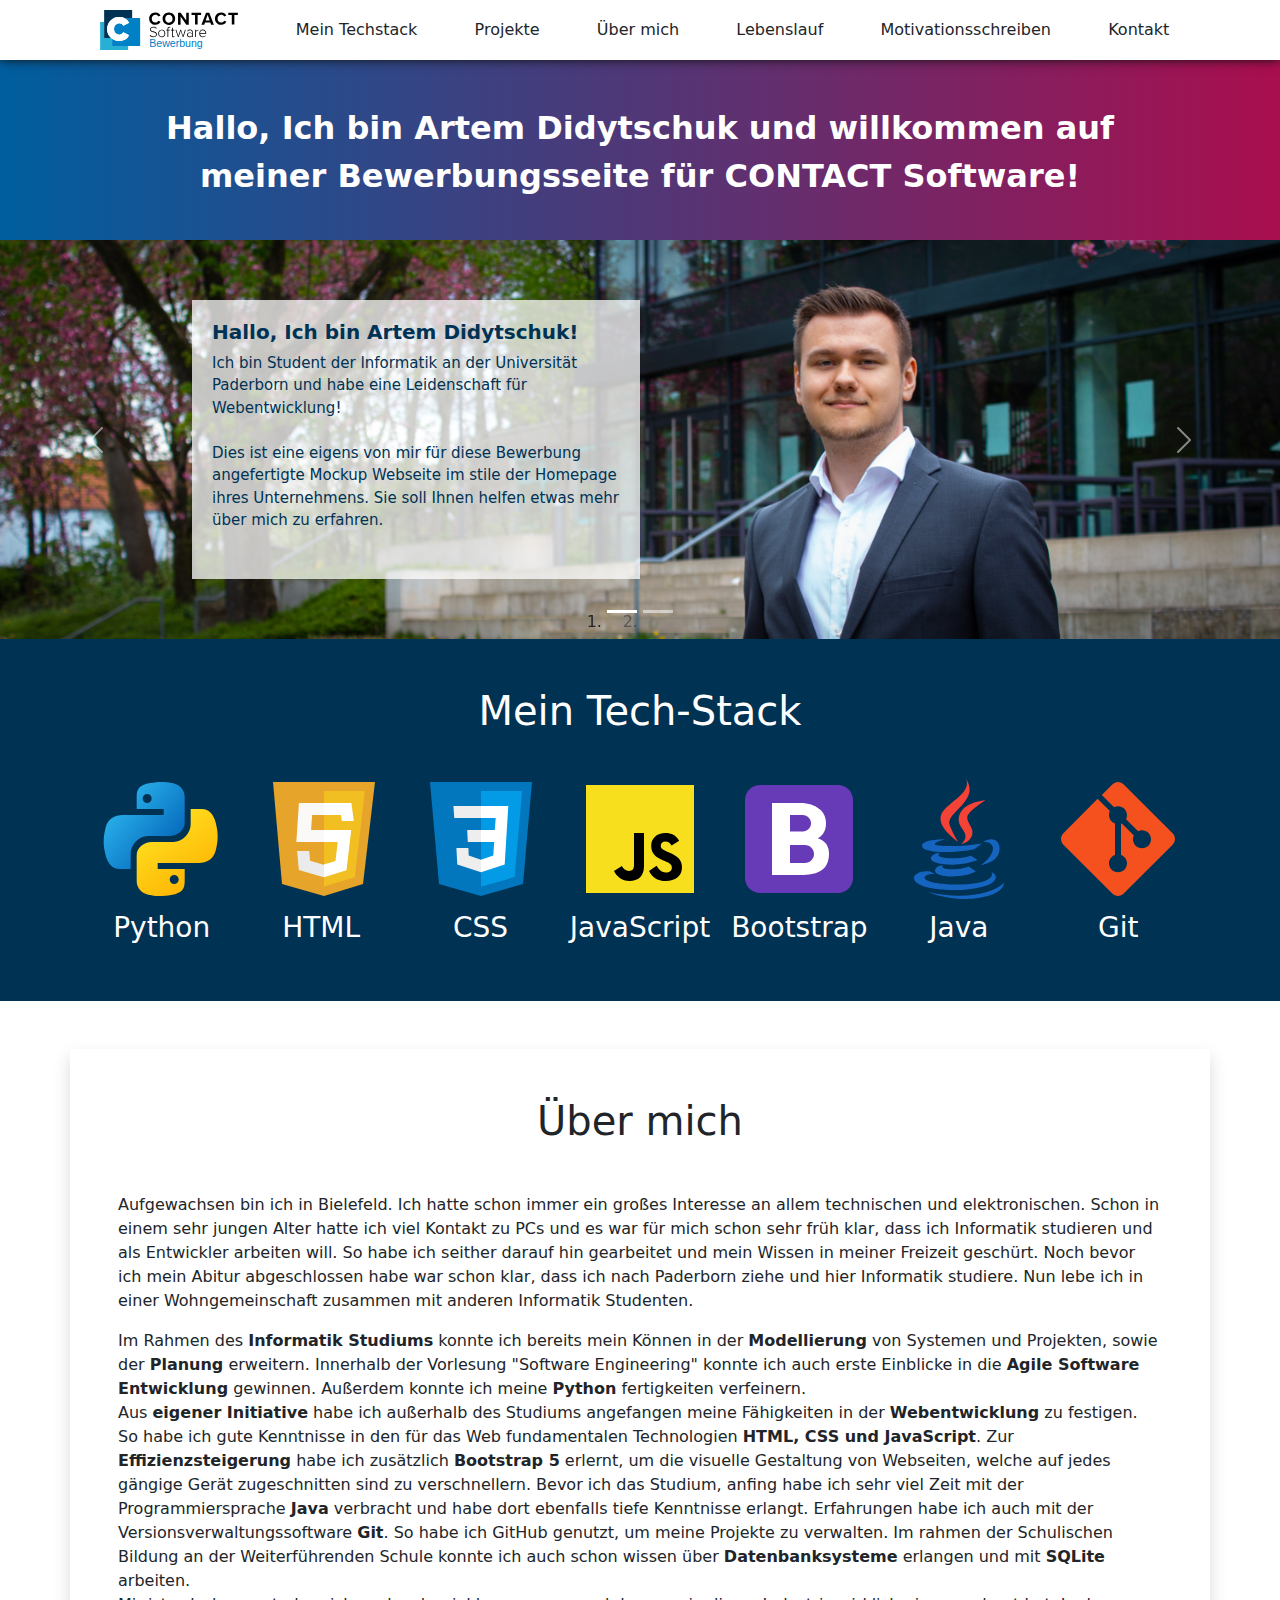
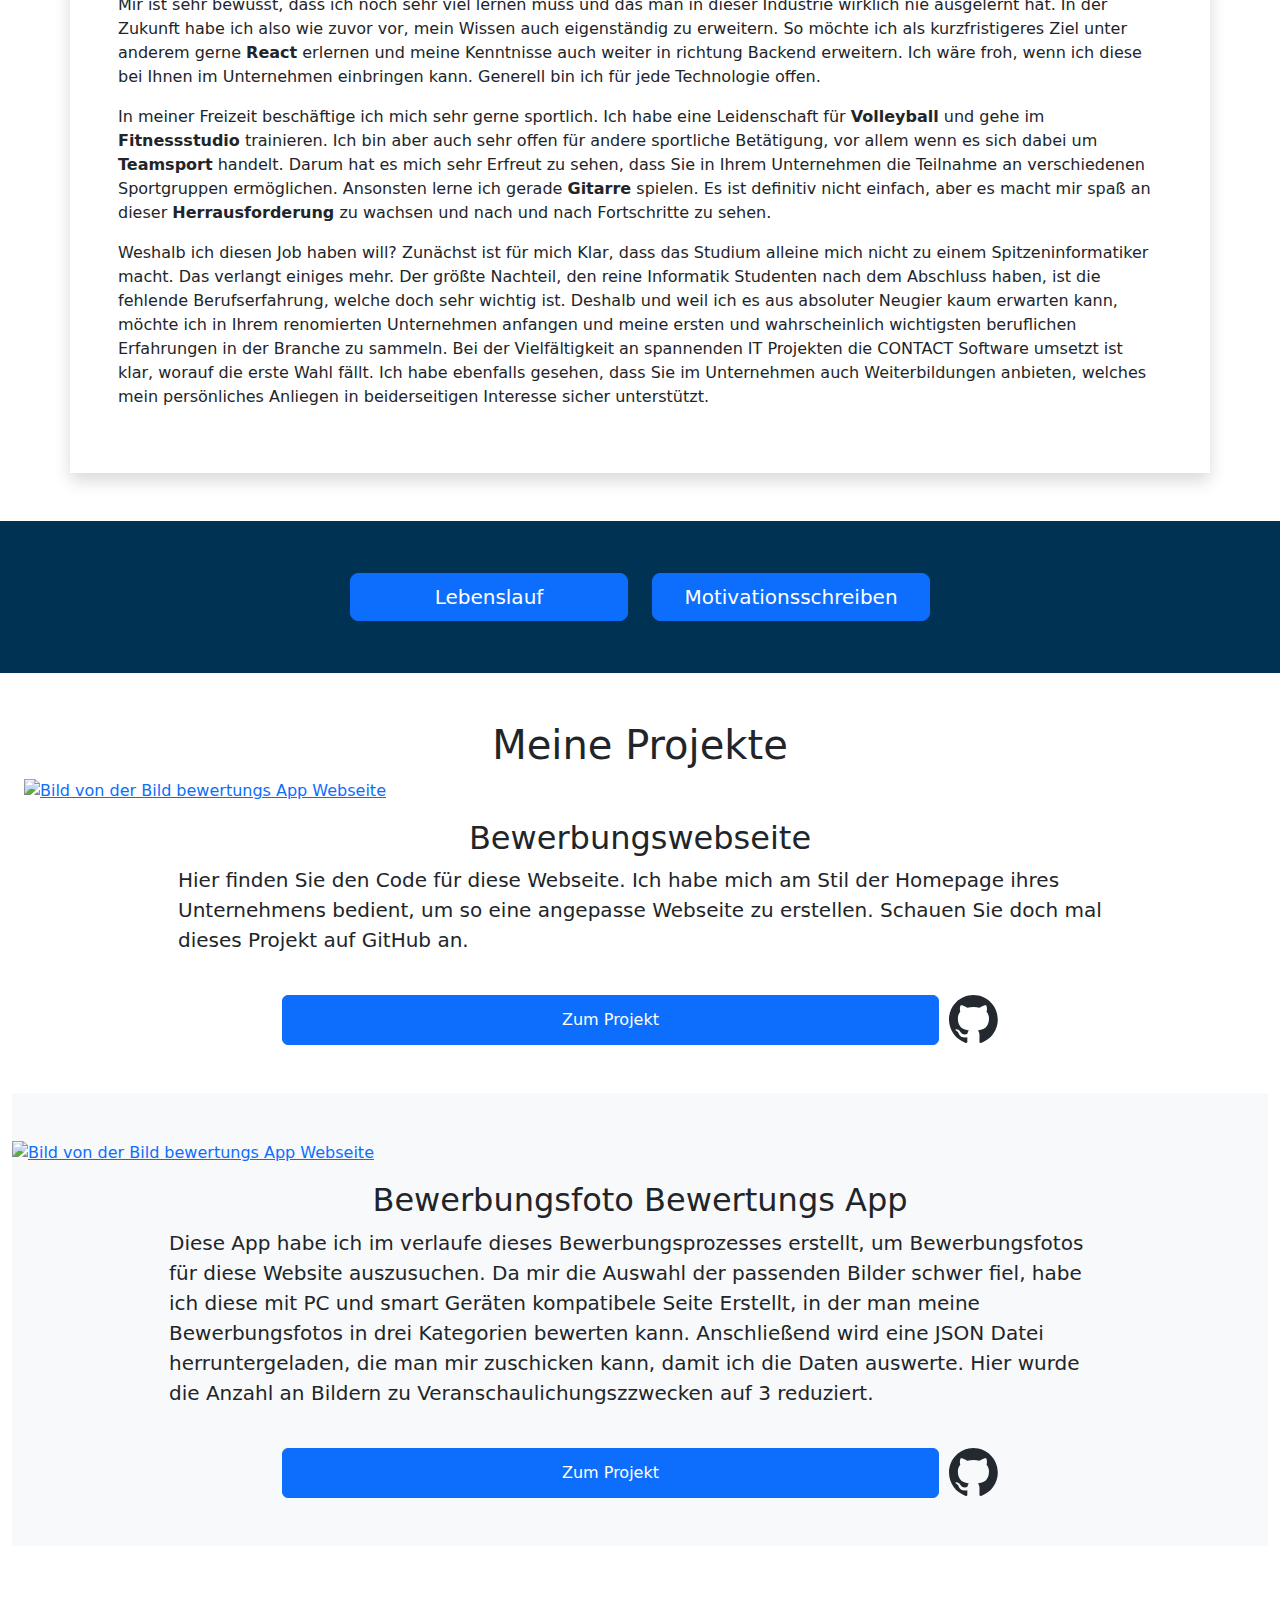
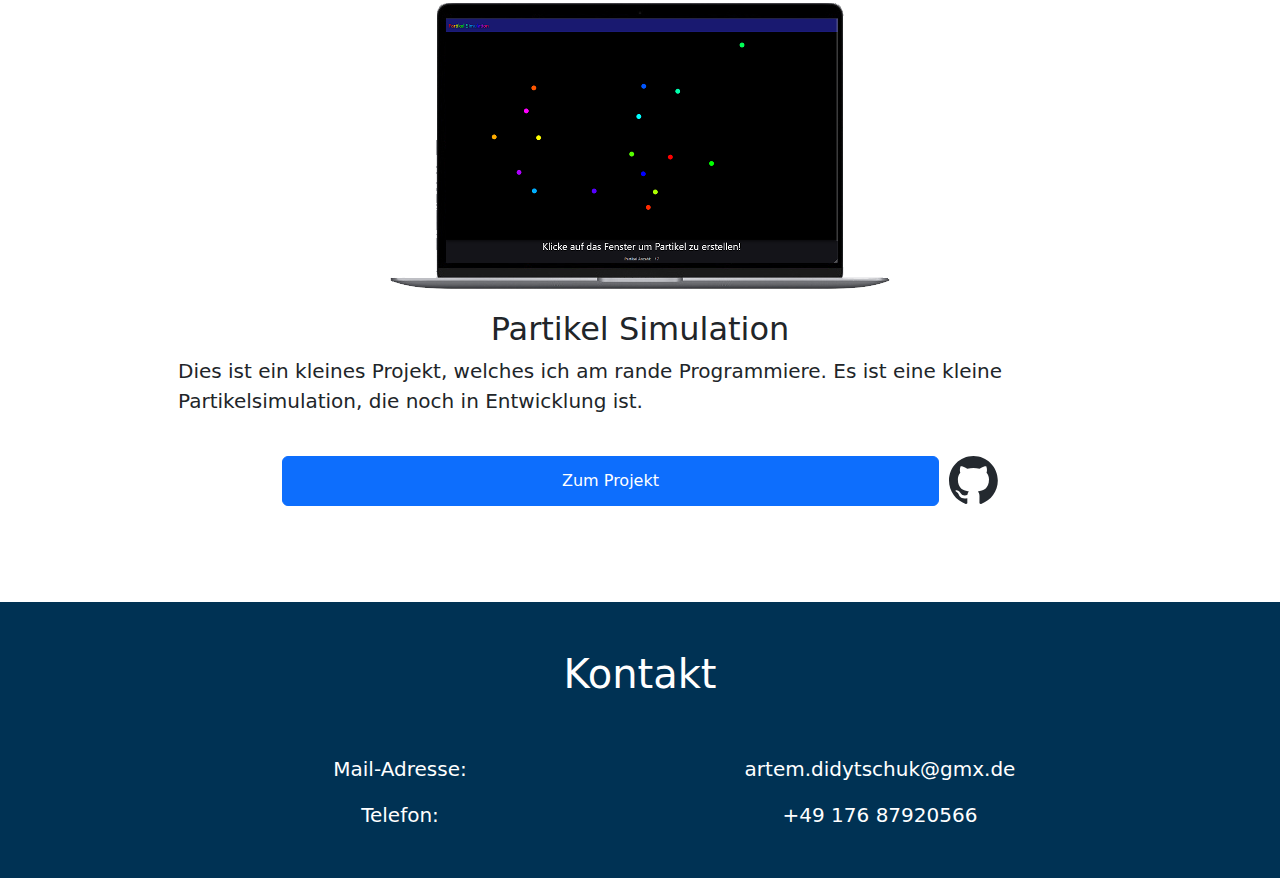
==== index.html @ f71e188a "Particle sim update" ====
<!DOCTYPE html>
<html lang="de">
<head>
    <meta charset="UTF-8">
    <meta http-equiv="X-UA-Compatible" content="IE=edge">
    <meta name="viewport" content="width=device-width, initial-scale=1.0">
    <title>Bewerbungs Webseite</title>
    <link href="https://cdn.jsdelivr.net/npm/bootstrap@5.2.3/dist/css/bootstrap.min.css" rel="stylesheet">
    <script src="https://cdn.jsdelivr.net/npm/bootstrap@5.2.3/dist/js/bootstrap.bundle.min.js"></script>
    <link rel="stylesheet" href="style.css">
    <link rel="icon" type="image/png" href="https://www.contact-software.com/favicon-32x32.png">
</head>
<body>
    <header role="navigation">
        <div class="container-fluid navbar-expand-sm fixed-top" id="large-nav">
            <ul class="navbar-nav nav-fill gradient align-middle container">
                <li class="nav-item">
                    <a class="navbar-brand" href="">
                        <img src="assets/logo.svg" alt="CONTACT Software" style ="height: 40px; width: 140px;">
                    </a>
                </li>
                <li class="nav-item dropdown-trigger">
                    <a class="nav-link" href="#a-techstack">Mein Techstack</a>
                    <div class="container-fluid customdropdown dropdown-trigger" >
                    </div>
                </li>
                <li class="nav-item dropdown-trigger">
                    <a class="nav-link" href="#a-projekte">Projekte</a>
                    <div class="container-fluid customdropdown" >
                        <div class="container navbar-expand-sm">
                            <ul>
                                <li class="nav-item">
                                    <a class="nav-link" href="#a-projekte">Bewerbungswebseite</a>
                                </li>
                                <li class="nav-item">
                                    <a class="nav-link" href="#a-bilder-bewerter">Bilder Bewertungs App</a>
                                </li>
                                <li class="nav-item">
                                    <a class="nav-link" href="#a-partikel">Partikelsimulation</a>
                                </li>
                            </ul>
                        </div>
                    </div>
                </li>
                <li class="nav-item dropdown-trigger">
                    <a class="nav-link" href="#a-über-mich">Über mich</a>
                    <div class="container-fluid customdropdown">
                    </div>
                </li>

                <li class="nav-item dropdown-trigger">
                    <a class="nav-link" href="#a-lebenslauf">Lebenslauf</a>
                    <div class="container-fluid customdropdown" >
                    </div>
                </li>
                <li class="nav-item dropdown-trigger">
                    <a class="nav-link" href="#a-lebenslauf">Motivationsschreiben</a>
                    <div class="container-fluid customdropdown" >
                    </div>
                </li>
                <li class="nav-item">
                    <a class="nav-link" href="#a-kontakt">Kontakt</a>
                </li>
            </ul>
        </div>
        <nav class="navbar navbar-expand-lg fixed-top" id="small-nav">
            <div class="container-fluid">
                <a class="navbar-brand align-middle" href="">
                    <img src="assets/logo.svg" alt="CONTACT Software" style ="height: 40px; width: 140px;">
                </a>
              <button class="navbar-toggler" type="button" data-bs-toggle="collapse" data-bs-target="#collapsibleNavbar">
                <span class="navbar-toggler-icon"></span>
              </button>
              <div class="collapse navbar-collapse" id="collapsibleNavbar">
                <ul class="navbar-nav">
                  <li class="nav-item">
                    <a class="nav-link" href="#a-techstack">Mein Techstack</a>
                  </li>
                  <li class="nav-item">
                    <a class="nav-link" href="#a-projekte">Projekte</a>
                  </li>
                  <li class="nav-item">
                    <a class="nav-link" href="#a-über-mich">Über mich</a>
                  </li>
                  <li class="nav-item">
                    <a class="nav-link" href="#a-lebenslauf">Lebenslauf</a>
                  </li>
                  <li class="nav-item">
                    <a class="nav-link" href="#a-lebenslauf">Motivationsschreiben</a>
                  </li>
                  <li class="nav-link">
                    <a class="nav-link" href="#a-kontakt">Kontakt</a>
                  </li>
                </ul>
              </div>
            </div>
          </nav>
    </header>
    <section>
        <div class="container-fluid banner-gradient">

            <div class="container pt-4">
                <p>Hallo, Ich bin Artem Didytschuk und willkommen auf meiner Bewerbungsseite für CONTACT Software!</p>
            </div>
        </div> 
    </section>
    <a id="a-carousel"></a>
    <section id="carousel">
        
        <div id="carouselId" class="carousel slide" data-bs-ride="carousel" data-bs-interval="10000">
            <ol class="carousel-indicators">
                <li data-bs-target="#carouselId" data-bs-slide-to="0" class="active" aria-current="true" aria-label="Über mich!"></li>
                <li data-bs-target="#carouselId" data-bs-slide-to="1" aria-label="Second slide"></li>
            </ol>
            <div class="carousel-inner" role="listbox">
                <div class="carousel-item active" id="car-1">
                    <img src="assets/carousel/2.jpg" class="w-100 d-block" alt="First slide">
                    <div class="container carousel-caption d-none d-xl-block carousel-text">
                        <h3>Hallo, Ich bin Artem Didytschuk!</h3>
                        <p>
                            Ich bin Student der Informatik an der Universität Paderborn und habe eine Leidenschaft für Webentwicklung!
                            <br>
                            <br>
                            Dies ist eine eigens von mir für diese Bewerbung angefertigte Mockup Webseite im stile der Homepage ihres Unternehmens. 
                            Sie soll Ihnen helfen etwas mehr über mich zu erfahren.

                        </p>
                    </div>
                </div>
                <div class="carousel-item" id="car-2">
                    <img src="assets/carousel/1.jpg" class="w-100 d-block" d-md-block alt="Second slide">
                    <div class="carousel-caption d-none d-xl-block carousel-text">
                        <h3>Immer auf der Suche nach neuem Wissen!</h3>
                        <p>Ob an der Universität, in meiner Freizeit oder bei der Arbeit, ich suche überall aktiv nach neuem Wissen, um mich im Handwerk und als Mensch weiterzubilden und versuche stets dieses einzubringen.</p>
                    </div>
                </div>

            </div>
            <button class="carousel-control-prev" type="button" data-bs-target="#carouselId" data-bs-slide="prev">
                <span class="carousel-control-prev-icon" aria-hidden="true"></span>
                <span class="visually-hidden">Previous</span>
            </button>
            <button class="carousel-control-next" type="button" data-bs-target="#carouselId" data-bs-slide="next">
                <span class="carousel-control-next-icon" aria-hidden="true"></span>
                <span class="visually-hidden">Next</span>
            </button>
        </div>
        <div class="container-fluid" id="small-captions">
            <div class="container small-caption d-none" id="asdasd">
                <div>
                    <h3>Hallo, Ich bin Artem Didytschuk!</h3>
                    <p>
                        Ich bin Student an der Universität Paderborn und habe eine Leidenschaft für Webentwicklung!
                        <br>
                        <br>
                        Dies ist eine eigens von mir für diese Bewerbung angefertigte Mockup Webseite im stile der Homepage ihres Unternehmens. 
                        Sie soll Ihnen helfen etwas mehr über mich zu erfahren.
                    </p>
                </div>
            </div>
            <div class="container small-caption d-none">
                <div>
                    <h3>Immer auf der Suche nach neuem Wissen!</h3>
                    <p>Ob an der Universität, in meiner Freizeit oder bei der Arbeit, ich suche überall aktiv nach neuem Wissen, um mich im Handwerk und als Mensch weiterzubilden und versuche stets dieses einzubringen.</p>
                </div>
            </div>
        </div>
        
    </section>
    <section>
        <a id="a-techstack"></a>
        <div class="container-fluid " id="techstack">
            <div class="container text-white">
                <h1 class="text-center">Mein Tech-Stack</h1>
            </div>
            <div class="container d-flex flex-wrap align-items-center justify-content-around pt-4" >
                <div onmouseover="wobble(this)">
                    <img alt="Python logo" class="img-fluid mx-auto d-block" src="icons/icons8-python.svg" ></img>
                    <h3 class="text-white text-center">Python</h3>
                </div>
                <div onmouseover="wobble(this)">
                    <img alt="HTML5 logo" class="img-fluid mx-auto d-block" src="icons/icons8-html-5.svg"></img>
                    <h3 class="text-white text-center">HTML</h3>
                </div>
                <div onmouseover="wobble(this)">
                    <img alt="CSS3 logo" class="img-fluid mx-auto d-block" src="icons/icons8-css3.svg"></img>
                    <h3 class="text-white text-center">CSS</h3>
                </div>
                <div onmouseover="wobble(this)">
                    <img alt="JavaScript logo" class="img-fluid mx-auto d-block" src="icons/icons8-javascript.svg"></img>
                    <h3 class="text-white text-center">JavaScript</h3>
                </div>
                <div onmouseover="wobble(this)">
                    <img alt="Bootstrap 5 logo" class="img-fluid mx-auto d-block" src="icons/icons8-bootstrap.svg"></img>
                    <h3 class="text-white text-center">Bootstrap</h3>
                </div>
                <div onmouseover="wobble(this)">
                    <img alt="Java logo" class="img-fluid mx-auto d-block" src="icons/icons8-java-kaffeetassenlogo.svg"></img>
                    <h3 class="text-white text-center">Java</h3>
                </div>
                <div onmouseover="wobble(this)">
                    <img alt="Git logo" class="img-fluid mx-auto d-block" src="icons/icons8-git.svg"></img>
                    <h3 class="text-white text-center">Git</h3>
                </div>
            </div>
        </div>
    </section>
    <section id="über-mich">
        <a id="a-über-mich"></a>
        <div class="container-fluid pt-5 mb-5">
            <div class="container p-5 shadow">
                <h1 class="h1 text-center mb-5">Über mich</h1>
                <p class="p"> Aufgewachsen bin ich in Bielefeld. Ich hatte schon immer ein großes Interesse an allem technischen und elektronischen. Schon in einem sehr jungen Alter hatte ich viel Kontakt zu PCs und es war für mich schon sehr früh klar, dass ich Informatik studieren und als Entwickler arbeiten will. So habe ich seither darauf hin gearbeitet und mein Wissen in meiner Freizeit geschürt.
                    Noch bevor ich mein Abitur abgeschlossen habe war schon klar, dass ich nach Paderborn ziehe und hier Informatik studiere. Nun lebe ich in einer Wohngemeinschaft zusammen mit anderen Informatik Studenten. 
                </p>
                <p class="p">
                    Im Rahmen des <b>Informatik Studiums</b> konnte ich bereits mein Können in der <b>Modellierung</b> von Systemen und Projekten, sowie der <b>Planung</b> erweitern. Innerhalb der Vorlesung "Software Engineering" konnte ich auch erste Einblicke in die <b>Agile Software Entwicklung</b> gewinnen. Außerdem konnte ich meine <b>Python</b> fertigkeiten verfeinern.
                    <br>
                    Aus <b>eigener Initiative</b> habe ich außerhalb des Studiums angefangen meine Fähigkeiten in der <b>Webentwicklung</b> zu festigen. So habe ich gute Kenntnisse in den für das Web fundamentalen Technologien <b>HTML, CSS und JavaScript</b>. Zur <b>Effizienzsteigerung</b> habe ich zusätzlich <b>Bootstrap 5</b> erlernt, um die visuelle Gestaltung von Webseiten, welche auf jedes gängige Gerät zugeschnitten sind zu verschnellern. Bevor ich das Studium, anfing habe ich sehr viel Zeit mit der Programmiersprache <b>Java</b> verbracht und habe dort ebenfalls tiefe Kenntnisse erlangt. 
                    Erfahrungen habe ich auch mit der Versionsverwaltungssoftware <b>Git</b>. So habe ich GitHub genutzt, um meine Projekte zu verwalten. Im rahmen der Schulischen Bildung an der Weiterführenden Schule konnte ich auch schon wissen über <b>Datenbanksysteme</b> erlangen und mit <b>SQLite</b> arbeiten. 
                    <br>
                    Mir ist sehr bewusst, dass ich noch sehr viel lernen muss und das man in dieser Industrie wirklich nie ausgelernt hat.
                    In der Zukunft habe ich also wie zuvor vor, mein Wissen auch eigenständig zu erweitern. So möchte ich als kurzfristigeres Ziel unter anderem gerne <b>React</b> erlernen und meine Kenntnisse auch weiter in richtung Backend erweitern. Ich wäre froh, wenn ich diese bei Ihnen im Unternehmen einbringen kann. Generell bin ich für jede Technologie offen.
                </p>
                <p class="p">
                    In meiner Freizeit beschäftige ich mich sehr gerne sportlich. Ich habe eine Leidenschaft für <b>Volleyball</b> und gehe im <b>Fitnessstudio</b> trainieren. Ich bin aber auch sehr offen für andere sportliche Betätigung, vor allem wenn es sich dabei um <b>Teamsport</b> handelt. Darum hat es mich sehr Erfreut zu sehen, dass Sie in Ihrem Unternehmen die Teilnahme an verschiedenen Sportgruppen ermöglichen. Ansonsten lerne ich gerade <b>Gitarre</b> spielen. Es ist definitiv nicht einfach, aber es macht mir spaß an dieser <b>Herrausforderung</b> zu wachsen und nach und nach Fortschritte zu sehen.
                </p>
                <p class="p">
                    Weshalb ich diesen Job haben will? Zunächst ist für mich Klar, dass das Studium alleine mich nicht zu einem Spitzeninformatiker macht. Das verlangt einiges mehr. Der größte Nachteil, den reine Informatik Studenten nach dem Abschluss haben, ist die fehlende Berufserfahrung, welche doch sehr wichtig ist. Deshalb und weil ich es aus absoluter Neugier kaum erwarten kann, möchte ich in Ihrem renomierten Unternehmen anfangen und meine ersten und wahrscheinlich wichtigsten beruflichen Erfahrungen in der Branche zu sammeln.
                    Bei der Vielfältigkeit an spannenden IT Projekten die CONTACT Software umsetzt ist klar, worauf die erste Wahl fällt. Ich habe ebenfalls gesehen, dass Sie im Unternehmen auch Weiterbildungen anbieten, welches mein persönliches Anliegen in beiderseitigen Interesse sicher unterstützt.
                </p>
            </div>
        </div>
    </section>
    <section>
        <a id="a-lebenslauf"></a>
        <div class="container-fluid" id="lebenslauf">
            <div class="row">
                <div class="col"></div>
                <div class="col-sm d-flex"><a href="assets/Lebenslauf Artem Didytschuk.pdf" class="btn btn-lg btn-primary mx-auto btn-lebenslauf w-100 mt-1 mb-1">Lebenslauf</a></div>
                <div class="col-sm d-flex"><a href="assets/Motivationsschreiben Artem Didytschuk.pdf" class="btn btn-lg btn-primary mx-auto btn-lebenslauf w-100 mt-1 mb-1">Motivationsschreiben</a></div>
                <div class="col"></div>
            </div>
            
            
        </div>
    </section>
    <section>
        <a id="a-projekte"></a>
        <div id="projects" class="container-fluid pt-5 mb-5">
            <h1 class="text-center mb-5">Meine Projekte</h1>
            <!---->
            <a id="a-bewerbungsseite"></a>
            <div id="div-bewerbungsseite-sm" class="container-fluid projects-sm-toggle pb-5">
                <div class="row" id="bewerbunsseite-img-div">
                    <div class="col-sm resize">
                        <a href="#a-carousel">
                            <img class="img-fluid d-block mx-auto" src="assets/bewerbungsseite.png" alt="Bild von der Bild bewertungs App Webseite"></img>
                        </a>
                    </div>
                    <div class="col-sm text resize d-flex flex-column justify-content-center">
                        <h2 class="h2 text-center mt-3" id="h2-bewerbungsseite-sim">Bewerbungswebseite</h2>
                        <p class="p lead">
                            Hier finden Sie den Code für diese Webseite. Ich habe mich am Stil der Homepage ihres Unternehmens bedient, um so eine angepasse Webseite zu erstellen. Schauen Sie doch mal dieses Projekt auf GitHub an.
                        </p>
                    </div>
                </div>
                <div class="buttons container d-flex justify-content-center">
                    <a href="#a-carousel" class="btn-projects btn btn-primary d-block">Zum Projekt</a>
                    <a href="https://github.com/FloofyBunny/CONTACT-Software-Mockup-Homepage" target="_blank" class="a-github-mark"><img class="img-fluid github-mark d-block mx-auto" src="assets/github-mark.svg" alt="github-mark"></a>
                </div>
            </div>
            <div id="div-bewerbunsseite-lg" class="container-fluid projects-lg-toggle pb-5">
                <div class="row" >
                    <div class="col-sm text resize d-flex flex-column justify-content-center">
                        <div class="projects-uneven-align">
                            <h2 class="h2 h2-bewerbungsseite-sim">Bewerbungswebseite</h2>
                            <p class="p lead">
                                Hier finden Sie den Code für diese Webseite. Ich habe mich am Stil der Homepage ihres Unternehmens bedient, um so eine angepasse Webseite zu erstellen. Schauen Sie doch mal dieses Projekt auf GitHub an.
                            </p>
                        </div>
                    </div>
                    <div class="col-sm resize  bewerbungsseite-img-div">
                        <a href="#a-carousel">
                            <img class="img-fluid d-block mx-auto" src="assets/bewerbungsseite.png" alt="Bild von der Bild bewertungs App Webseite"></img>
                        </a>
                    </div>
                </div>
                
                <div class="container d-flex justify-content-center">
                    <a href="#a-carousel" class="btn-projects btn btn-primary d-block">Zum Projekt</a>
                    <a href="https://github.com/FloofyBunny/CONTACT-Software-Mockup-Homepage" target="_blank" class="a-github-mark"><img class="img-fluid github-mark d-block mx-auto" src="assets/github-mark.svg" alt="github-mark"></a>
                </div>
            </div>
            <!---->
            <a id="a-bilder-bewerter"></a>
            <div id="bilder-bewerter" class="pb-5 pt-5 bg-light m-0">
                <div class="row">
                    <div class="col-sm resize pl-0 pr-0">
                        <a href="https://thenar-dishes.000webhostapp.com/" target="_blank">
                            <img class="img-fluid d-block mx-auto" src="assets/imagerater.png" alt="Bild von der Bild bewertungs App Webseite"></img>
                        </a>
                    </div>
                    <div class="col-sm text resize d-flex flex-column justify-content-center">
                        <h2 class="h2 mt-3 h2-projects">Bewerbungsfoto Bewertungs App</h2>
                        <p class="p lead">
                            Diese App habe ich im verlaufe dieses Bewerbungsprozesses erstellt, um Bewerbungsfotos für diese Website auszusuchen.
                            Da mir die Auswahl der passenden Bilder schwer fiel, habe ich diese mit PC und smart Geräten kompatibele Seite Erstellt,
                            in der man meine Bewerbungsfotos in drei Kategorien bewerten kann. Anschließend wird eine JSON Datei herruntergeladen,
                            die man mir zuschicken kann, damit ich die Daten auswerte. Hier wurde die Anzahl an Bildern zu Veranschaulichungszzwecken auf 3 reduziert.
                        </p>
                    </div>
                </div>
                <div class="buttons container d-flex justify-content-center">
                    <a href="img-rater/image-rating-app.html" target="_blank" class="btn-projects btn btn-primary d-block">Zum Projekt</a>
                    <a href="https://github.com/FloofyBunny/image-rating-app" target="_blank" class="a-github-mark"><img class="img-fluid github-mark d-block mx-auto" src="assets/github-mark.svg" alt="github-mark"></a>
                </div>
            </div>
            <a id="a-partikel"></a>
            <div id="div-partikel-sm" class="container-fluid projects-sm-toggle pt-5 pb-5">
                <div class="row" id="particle-img-div">
                    <div class="col-sm resize">
                        <a href="particles/index.html" target="_blank">
                            <img class="img-fluid d-block mx-auto" src="assets/particlesim.png" alt="Bild von der Partikelsimulation"></img>
                        </a>
                    </div>
                    <div class="col-sm text resize d-flex flex-column justify-content-center">
                        <h2 class="h2 text-center mt-3">Partikel Simulation</h2>
                        <p class="p lead">
                            Dies ist ein kleines Projekt, welches ich am rande Programmiere. Es ist eine kleine Partikelsimulation,
                            die noch in Entwicklung ist.
                        </p>
                    </div>
                </div>
                <div class="buttons container d-flex justify-content-center">
                    <a href="particles/index.html" target="_blank" class="btn-projects btn btn-primary d-block">Zum Projekt</a>
                    <a href="https://github.com/FloofyBunny/particle2d.js" target="_blank" class="a-github-mark"><img class="img-fluid github-mark d-block mx-auto" src="assets/github-mark.svg" alt="github-mark"></a>
                </div>
            </div>
            <div id="div-partikel-lg" class="container-fluid projects-lg-toggle pt-5 pb-5">
                <div class="row" >
                    <div class="col-sm text resize d-flex flex-column justify-content-center" >
                        <div class="projects-uneven-align">
                            <h2 class="h2">Partikel Simulation</h2>
                            <p class="p lead">
                                Dies ist ein kleines Projekt, welches ich am rande Programmiere. Es ist eine kleine Partikelsimulation,
                                die noch in Entwicklung ist.
                            </p>
                        </div>
                    </div>
                    <div class="col-sm resize  particle-img-div">
                        <a href="particles/index.html" target="_blank">
                            <img class="img-fluid d-block mx-auto" src="assets/particlesim.png" alt="Bild von der Partikelsimulation"></img>
                        </a>
                    </div>
                </div>
                
                <div class="container d-flex justify-content-center">
                    <a href="particles/index.html" target="_blank" class="btn-projects btn btn-primary d-block">Zum Projekt</a>
                    <a href="https://github.com/FloofyBunny/particle2d.js" target="_blank" class="a-github-mark"><img class="img-fluid github-mark d-block mx-auto" src="assets/github-mark.svg" alt="github-mark"></a>
                </div>
            </div>
        </div>
    </section>
    <section id="kontakt">
        <a id="a-kontakt"></a>
        <div class="container text-white pt-5 pb-5 lead text-center">
            <h1 class="text-center pb-5">Kontakt</h1>
            <div class="row pb-2">
                <div class="col">
                    Mail-Adresse:
                </div>
                <div class="col ">
                    artem.didytschuk@gmx.de
                </div>
            </div>
            <div class="row pt-2">
                <div class="col">
                    Telefon:
                </div>
                <div class="col">
                    +49 176 87920566
                </div>
            </div>
        </div>
    </section>
    <script src="script.js"></script>
</body>
</html>
---- style.css ----
.gradient li:hover {
    background: rgb(255,255,255);
    background: linear-gradient(0deg, rgba(255,255,255,1) 0% , rgba(200,200,200,1) 100%);
}

.nav-item {
    padding-top: 10px;
    padding-bottom: 10px;
}

.customdropdown {
    font-family: Arial, Helvetica, sans-serif;
    background-color: lightgray;
    color: #005894;
    font-weight: bold;
}
.customdropdown div ul {
    list-style-type: none;
    display: flex;
    justify-content: space-around;
}

.customdropdown div ul li {
    margin: auto;
}

#nav-btn a{
    background-color: #28BDD6;
    color: white;
    font-family:'Trebuchet MS', 'Lucida Sans Unicode', 'Lucida Grande', 'Lucida Sans', Arial, sans-serif;
    border: 1px solid #24aac1;
}

#nav-btn a:hover {
    background-color: #2097ab;
    border-color: #1a7c8d;
}

#nav-btn:hover {
    background: #ffffff;
}

.customdropdown {
    display: none;
    position: absolute;
    left: 0;
    top: 60px;
}

.dropdown-trigger:hover div {
    display: block;
}

.show {
    display: block;
}

.banner-gradient {
    background: linear-gradient(90deg, #005E9E 0%, #513777 50%, #A90E4E 100%);
    padding-bottom: 20px;
    margin-top: 60px;
}


.banner-gradient p {
    color: white;
    font-weight: bold;
    font-size: xx-large;
    margin: auto;
    text-align: center;
    margin: 20px 40px;
}

#small-nav {
    background-color: white;
}

@media only screen and (max-width: 992px){
    .banner-gradient p {
        font-size: x-large;
    }
}

@media only screen and (max-width: 770px){
    .banner-gradient p {
        margin: 2px;
        font-size: large;
    }
}


#large-nav {
    display: none;
    background-color: white;
    box-shadow: 0px 0px 10px #111111;
}

#small-nav {
    display: none;
}

#small-nav li {
    padding-left: 12px;
    background-color: #0A98CE;
    padding-top: 0;
    padding-bottom: 0;
}
#small-nav li:hover {
    background-color: #0080C5;
}

#small-nav li a {
    color: white;
    font-weight: bold;
}

#small-nav .container-fluid {
    padding: 0;
}

#small-nav .navbar-brand {
    margin-left: 12px;
}

.navbar-nav {
    background-color: white;
}

.navbar-toggler {
    margin-right: 12px;
}

@media only screen and (max-width: 992px){
    #small-nav {
        display: block;
    }
}
    

@media only screen and (min-width: 992px){
    #large-nav {
        display: block
    }
}

#techstack {
    background-color: #003254;
    padding: 48px;
 
}

@media only screen and (max-width: 576px){
    #techstack img {
        width: 100px;
        height: 100px;
    }
}

@media only screen and (max-width: 320px){
    #techstack img {
        width: 70px;
        height: 70px;
    }
}

.carousel-caption {
    width: 35%;
    height:  70%;
    margin-left: 0;
    padding: 20px;
    background-color: rgba(255,255,255,.75);
}


.carousel-text {
    color:#003254;
    text-align: start;
    top: 15%;
}

.carousel-text h3 {
    font-weight: bold;
    font-size: 30px;
}
.carousel-text p {
    font-size: x-large;
}

#small-captions {
    background: rgb(40,189,214);
    background: linear-gradient(90deg, rgba(40,189,214,1) 0%, rgba(0,50,84,1) 100%);;
}

.small-caption {
    color: white;
    padding: 20px 0;
}


@media only screen and (max-width: 1700px){
    .carousel-text h3 {
        font-size: 25px;
    }
    .carousel-text p {
        font-size: 20px;
    }
}

@media only screen and (max-width: 1400px){
    .carousel-text h3 {
        font-size: 20px;
    }
    .carousel-text p {
        font-size: 15px;
    }
}


/* animation techstack */


@keyframes wobble {
    0% {
        transform: scale(1);
        transform: rotate(0deg);
    }
    5% {
        transform: scale(1.2);
        transform: rotate(0deg);
    }
    10% {
        transform: scale(1.2);
        transform: rotate(15deg);
    }
    15% {
        transform: scale(1.2);
        transform: rotate(-15deg);
    }
    20% {
        transform: scale(1.2);
        transform: rotate(15deg);
    }
    25% {
        transform: scale(1.2);
        transform: rotate(-15deg);
    }
    30% {
        transform: scale(1.2);
        transform: rotate(15deg);
    }
    35% {
        transform: scale(1.2);
        transform: rotate(-15deg);
    }
    40% {
        transform: scale(1.2);
        transform: rotate(0deg);
    }
    45% {
        transform: scale(1);
        transform: rotate(0deg);
    }
    50% {
        transform: scale(1);
        transform: rotate(0deg);
    }
    55% {
        transform: scale(1);
        transform: rotate(0deg);
    }
    60% {
        transform: scale(1);
        transform: rotate(0deg);
    }
    65% {
        transform: scale(1);
        transform: rotate(0deg);
    }
    70% {
        transform: scale(1);
        transform: rotate(0deg);
    }
    75% {
        transform: scale(1);
        transform: rotate(0deg);
    }
    80% {
        transform: scale(1);
        transform: rotate(0deg);
    }
    85% {
        transform: scale(1);
        transform: rotate(0deg);
    }
    90% {
        transform: scale(1);
        transform: rotate(0deg);
    }
    95% {
        transform: scale(1);
        transform: rotate(0deg);
    }
    100% {
        transform: scale(1);
        transform: rotate(0deg);
    }

}

@keyframes mouseover {
    0% {
        transform: scale(1);
        transform: rotate(0deg);
    }
    10% {
        transform: scale(1.2);
        transform: rotate(0deg);
    }
    20% {
        transform: scale(1.2);
        transform: rotate(15deg);
    }
    30% {
        transform: scale(1.2);
        transform: rotate(-15deg);
    }
    40% {
        transform: scale(1.2);
        transform: rotate(15deg);
    }
    50% {
        transform: scale(1.2);
        transform: rotate(-15deg);
    }
    60% {
        transform: scale(1.2);
        transform: rotate(15deg);
    }
    70% {
        transform: scale(1.2);
        transform: rotate(-15deg);
    }
    80% {
        transform: scale(1.2);
        transform: rotate(15deg);
    }
    90% {
        transform: scale(1.2);
        transform: rotate(0deg);
    }
    100% {
        transform: scale(1.2);
        transform: rotate(0deg);
    }

}

.mouseover {
    animation-name: mouseover;
    animation-duration: 1.5s;
    animation-iteration-count: 1;
    animation-timing-function: ease-in-out;
    animation-play-state: running;
}

.animation {
    animation-name: wobble;
    animation-duration: 3s;
    animation-delay: 0s;
    animation-iteration-count: 1;
    animation-timing-function: ease-in-out;
    animation-play-state: running;
}


.lead {
    width: 75%;   
}

.text {
    margin-left: 20px;
}

@media only screen and (max-width:1300px){


    .lead {
        margin: auto;
        
    }

    .resize {
        margin: 0;
    }

    #projects h1 {
        margin-bottom: 10px !important;
    }

    #bilder-bewerter {
        margin: 20px;
    }

    .projects-lg-toggle {
        display: none !important;
    }
    .projects-sm-toggle {
        display: block !important;
    }
    
    .h2-projects {
        text-align: center;
    
    }

}

@media only screen and (min-width: 1300px){

    .projects-lg-toggle {
        display: block !important;
    }

    .projects-sm-toggle {
        display: none !important;
    }

}

.btn-projects {
    height: 50px;
    text-align: center;
    padding: 12px 25%;
    margin-top: 100px;
}

.github-mark {
    height: 48px;
}

.a-github-mark {
    margin-top: 100px;
}
@media only screen and (min-width: 365px) {
    .a-github-mark {
        margin-left: 10px !important;
    }
}

@media only screen and (max-width: 365px) {
    
    .buttons {
        display: block !important;
    }
    
}

@media only screen and (max-width: 1300px) {
    
    .a-github-mark {
        margin-top: 40px;
    }
    .btn-projects {
        margin-top: 40px;
    }
    
}


.projects-uneven-align {
    margin-left:25%;
}

#lebenslauf {
    background-color: #003254;
    padding: 48px;
 
}

.btn-lebenslauf {
    margin: auto;
}

#kontakt {
    background-color: #003254;
}

:target {
    display: block;
    position: relative;
    top: -120px; 
    visibility: hidden;
  }
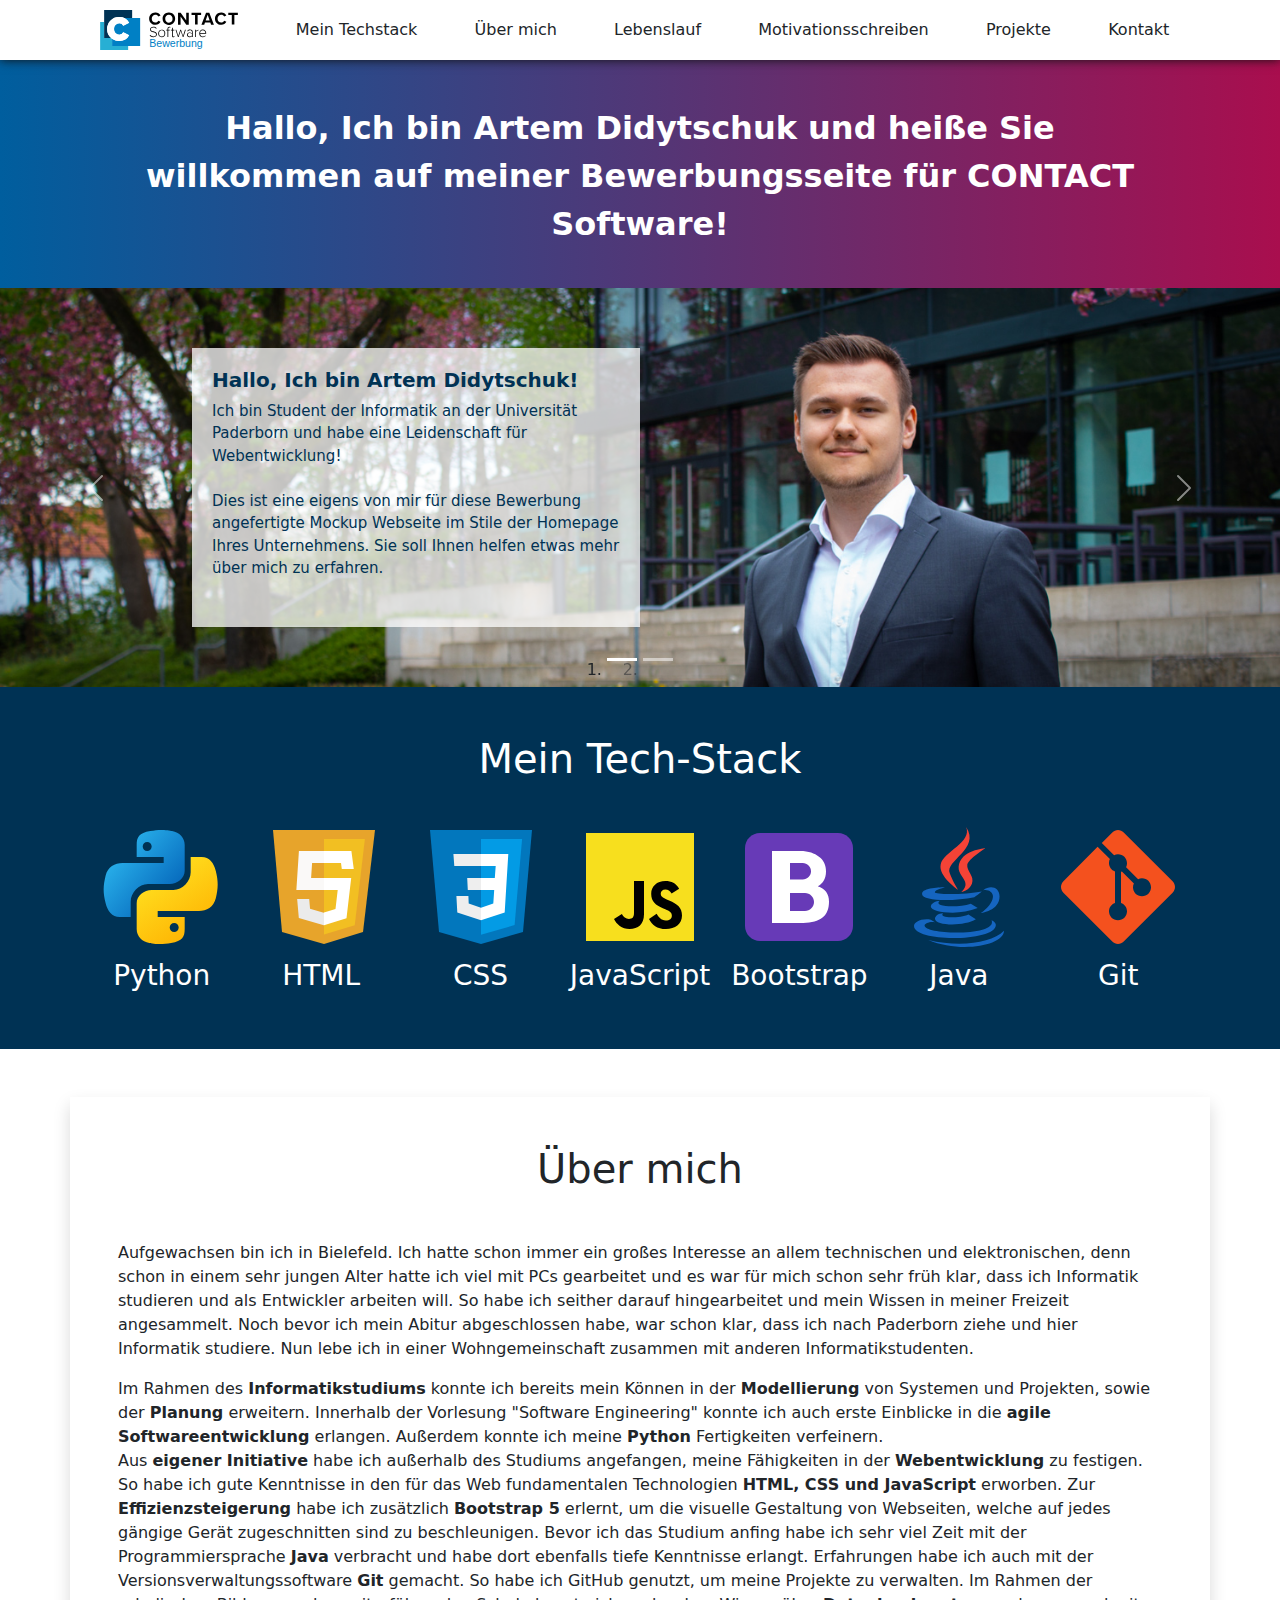
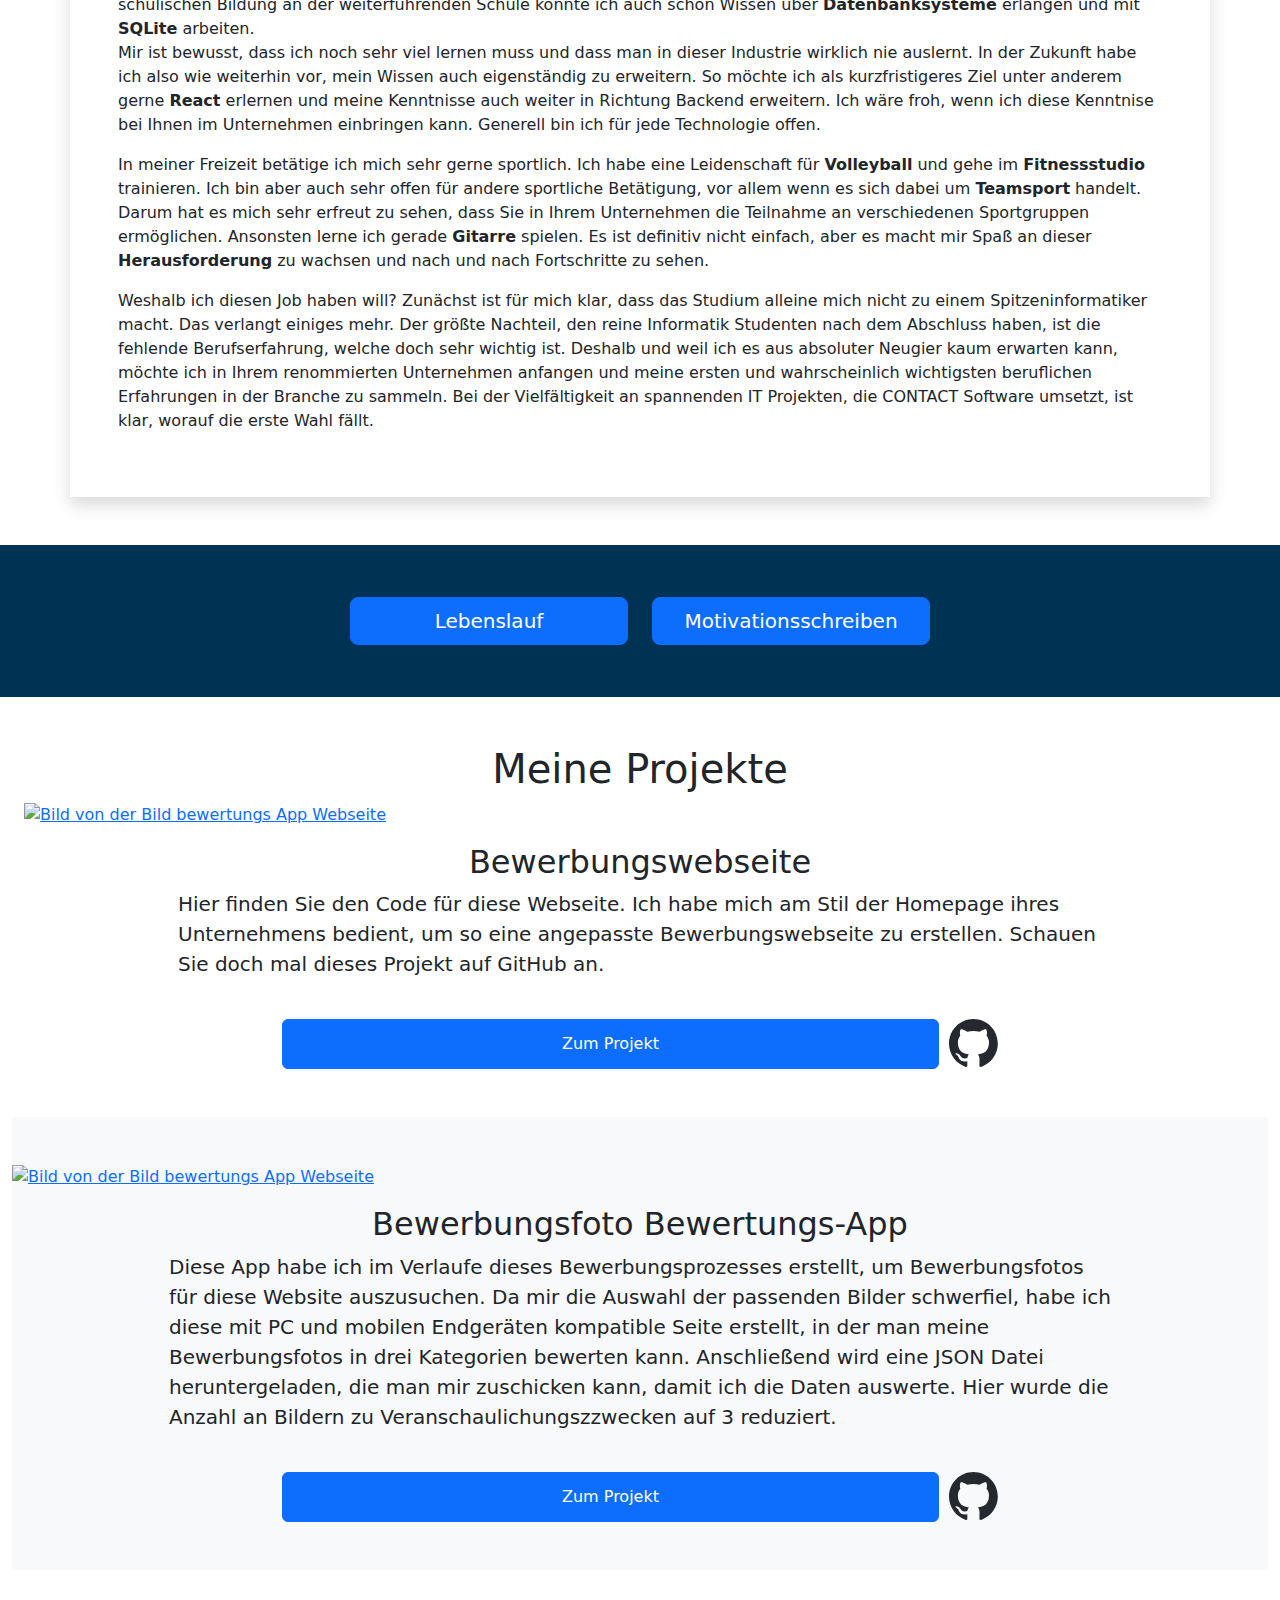
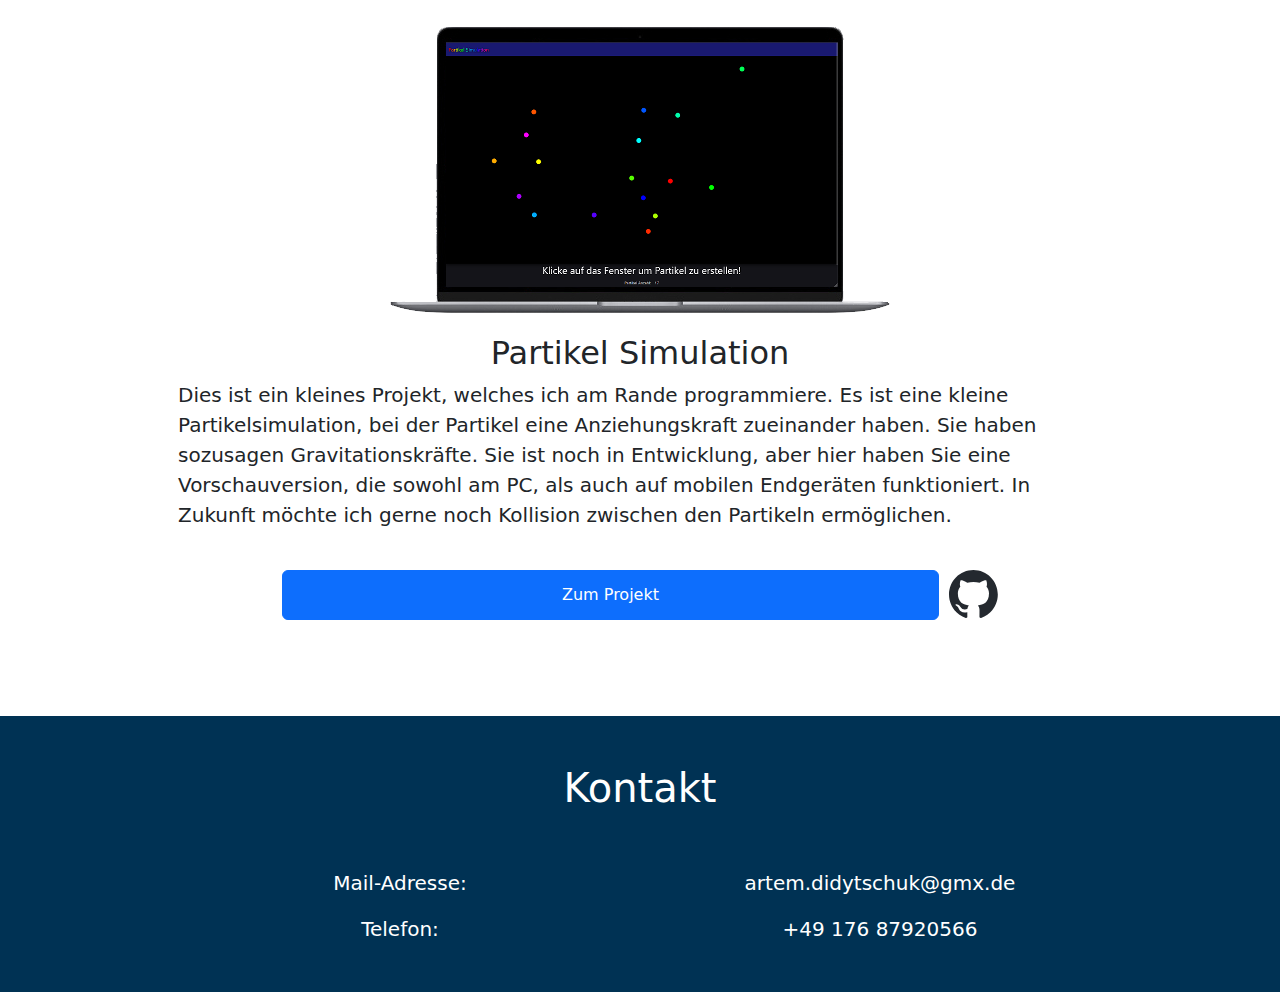
==== commit 59045b6e: "navbar order changed" ====
--- a/index.html
+++ b/index.html
@@ -24,6 +24,23 @@
                     <div class="container-fluid customdropdown dropdown-trigger" >
                     </div>
                 </li>
+                
+                <li class="nav-item dropdown-trigger">
+                    <a class="nav-link" href="#a-über-mich">Über mich</a>
+                    <div class="container-fluid customdropdown">
+                    </div>
+                </li>
+
+                <li class="nav-item dropdown-trigger">
+                    <a class="nav-link" href="#a-lebenslauf">Lebenslauf</a>
+                    <div class="container-fluid customdropdown" >
+                    </div>
+                </li>
+                <li class="nav-item dropdown-trigger">
+                    <a class="nav-link" href="#a-lebenslauf">Motivationsschreiben</a>
+                    <div class="container-fluid customdropdown" >
+                    </div>
+                </li>
                 <li class="nav-item dropdown-trigger">
                     <a class="nav-link" href="#a-projekte">Projekte</a>
                     <div class="container-fluid customdropdown" >
@@ -42,22 +59,6 @@
                         </div>
                     </div>
                 </li>
-                <li class="nav-item dropdown-trigger">
-                    <a class="nav-link" href="#a-über-mich">Über mich</a>
-                    <div class="container-fluid customdropdown">
-                    </div>
-                </li>
-
-                <li class="nav-item dropdown-trigger">
-                    <a class="nav-link" href="#a-lebenslauf">Lebenslauf</a>
-                    <div class="container-fluid customdropdown" >
-                    </div>
-                </li>
-                <li class="nav-item dropdown-trigger">
-                    <a class="nav-link" href="#a-lebenslauf">Motivationsschreiben</a>
-                    <div class="container-fluid customdropdown" >
-                    </div>
-                </li>
                 <li class="nav-item">
                     <a class="nav-link" href="#a-kontakt">Kontakt</a>
                 </li>
@@ -77,16 +78,16 @@
                     <a class="nav-link" href="#a-techstack">Mein Techstack</a>
                   </li>
                   <li class="nav-item">
+                    <a class="nav-link" href="#a-über-mich">Über mich</a>
+                  </li>
+                  <li class="nav-item">
+                    <a class="nav-link" href="#a-lebenslauf">Lebenslauf</a>
+                  </li>
+                  <li class="nav-item">
+                    <a class="nav-link" href="#a-lebenslauf">Motivationsschreiben</a>
+                  </li>
+                  <li class="nav-item">
                     <a class="nav-link" href="#a-projekte">Projekte</a>
-                  </li>
-                  <li class="nav-item">
-                    <a class="nav-link" href="#a-über-mich">Über mich</a>
-                  </li>
-                  <li class="nav-item">
-                    <a class="nav-link" href="#a-lebenslauf">Lebenslauf</a>
-                  </li>
-                  <li class="nav-item">
-                    <a class="nav-link" href="#a-lebenslauf">Motivationsschreiben</a>
                   </li>
                   <li class="nav-link">
                     <a class="nav-link" href="#a-kontakt">Kontakt</a>
@@ -100,7 +101,7 @@
         <div class="container-fluid banner-gradient">
 
             <div class="container pt-4">
-                <p>Hallo, Ich bin Artem Didytschuk und willkommen auf meiner Bewerbungsseite für CONTACT Software!</p>
+                <p>Hallo, Ich bin Artem Didytschuk und heiße Sie willkommen auf meiner Bewerbungsseite für CONTACT Software!</p>
             </div>
         </div> 
     </section>
@@ -121,7 +122,7 @@
                             Ich bin Student der Informatik an der Universität Paderborn und habe eine Leidenschaft für Webentwicklung!
                             <br>
                             <br>
-                            Dies ist eine eigens von mir für diese Bewerbung angefertigte Mockup Webseite im stile der Homepage ihres Unternehmens. 
+                            Dies ist eine eigens von mir für diese Bewerbung angefertigte Mockup Webseite im Stile der Homepage Ihres Unternehmens. 
                             Sie soll Ihnen helfen etwas mehr über mich zu erfahren.
 
                         </p>
@@ -131,7 +132,7 @@
                     <img src="assets/carousel/1.jpg" class="w-100 d-block" d-md-block alt="Second slide">
                     <div class="carousel-caption d-none d-xl-block carousel-text">
                         <h3>Immer auf der Suche nach neuem Wissen!</h3>
-                        <p>Ob an der Universität, in meiner Freizeit oder bei der Arbeit, ich suche überall aktiv nach neuem Wissen, um mich im Handwerk und als Mensch weiterzubilden und versuche stets dieses einzubringen.</p>
+                        <p>Ob an der Universität, in meiner Freizeit, oder bei der Arbeit, ich suche überall aktiv nach neuem Wissen, um mich im Handwerk und als Mensch weiterzubilden und versuche stets dieses einzubringen.</p>
                     </div>
                 </div>
 
@@ -150,10 +151,10 @@
                 <div>
                     <h3>Hallo, Ich bin Artem Didytschuk!</h3>
                     <p>
-                        Ich bin Student an der Universität Paderborn und habe eine Leidenschaft für Webentwicklung!
+                        Ich bin Student der Informatik an der Universität Paderborn und habe eine Leidenschaft für Webentwicklung!
                         <br>
                         <br>
-                        Dies ist eine eigens von mir für diese Bewerbung angefertigte Mockup Webseite im stile der Homepage ihres Unternehmens. 
+                        Dies ist eine eigens von mir für diese Bewerbung angefertigte Mockup Webseite im Stile der Homepage Ihres Unternehmens. 
                         Sie soll Ihnen helfen etwas mehr über mich zu erfahren.
                     </p>
                 </div>
@@ -161,7 +162,7 @@
             <div class="container small-caption d-none">
                 <div>
                     <h3>Immer auf der Suche nach neuem Wissen!</h3>
-                    <p>Ob an der Universität, in meiner Freizeit oder bei der Arbeit, ich suche überall aktiv nach neuem Wissen, um mich im Handwerk und als Mensch weiterzubilden und versuche stets dieses einzubringen.</p>
+                    <p>Ob an der Universität, in meiner Freizeit, oder bei der Arbeit, ich suche überall aktiv nach neuem Wissen, um mich im Handwerk und als Mensch weiterzubilden und versuche stets dieses einzubringen.</p>
                 </div>
             </div>
         </div>
@@ -210,24 +211,24 @@
         <div class="container-fluid pt-5 mb-5">
             <div class="container p-5 shadow">
                 <h1 class="h1 text-center mb-5">Über mich</h1>
-                <p class="p"> Aufgewachsen bin ich in Bielefeld. Ich hatte schon immer ein großes Interesse an allem technischen und elektronischen. Schon in einem sehr jungen Alter hatte ich viel Kontakt zu PCs und es war für mich schon sehr früh klar, dass ich Informatik studieren und als Entwickler arbeiten will. So habe ich seither darauf hin gearbeitet und mein Wissen in meiner Freizeit geschürt.
-                    Noch bevor ich mein Abitur abgeschlossen habe war schon klar, dass ich nach Paderborn ziehe und hier Informatik studiere. Nun lebe ich in einer Wohngemeinschaft zusammen mit anderen Informatik Studenten. 
+                <p class="p"> Aufgewachsen bin ich in Bielefeld. Ich hatte schon immer ein großes Interesse an allem technischen und elektronischen, denn schon in einem sehr jungen Alter hatte ich viel mit PCs gearbeitet und es war für mich schon sehr früh klar, dass ich Informatik studieren und als Entwickler arbeiten will. So habe ich seither darauf hingearbeitet und mein Wissen in meiner Freizeit angesammelt.
+                    Noch bevor ich mein Abitur abgeschlossen habe, war schon klar, dass ich nach Paderborn ziehe und hier Informatik studiere. Nun lebe ich in einer Wohngemeinschaft zusammen mit anderen Informatikstudenten. 
                 </p>
                 <p class="p">
-                    Im Rahmen des <b>Informatik Studiums</b> konnte ich bereits mein Können in der <b>Modellierung</b> von Systemen und Projekten, sowie der <b>Planung</b> erweitern. Innerhalb der Vorlesung "Software Engineering" konnte ich auch erste Einblicke in die <b>Agile Software Entwicklung</b> gewinnen. Außerdem konnte ich meine <b>Python</b> fertigkeiten verfeinern.
+                    Im Rahmen des <b>Informatikstudiums</b> konnte ich bereits mein Können in der <b>Modellierung</b> von Systemen und Projekten, sowie der <b>Planung</b> erweitern. Innerhalb der Vorlesung "Software Engineering" konnte ich auch erste Einblicke in die <b>agile Softwareentwicklung</b> erlangen. Außerdem konnte ich meine <b>Python</b> Fertigkeiten verfeinern.
                     <br>
-                    Aus <b>eigener Initiative</b> habe ich außerhalb des Studiums angefangen meine Fähigkeiten in der <b>Webentwicklung</b> zu festigen. So habe ich gute Kenntnisse in den für das Web fundamentalen Technologien <b>HTML, CSS und JavaScript</b>. Zur <b>Effizienzsteigerung</b> habe ich zusätzlich <b>Bootstrap 5</b> erlernt, um die visuelle Gestaltung von Webseiten, welche auf jedes gängige Gerät zugeschnitten sind zu verschnellern. Bevor ich das Studium, anfing habe ich sehr viel Zeit mit der Programmiersprache <b>Java</b> verbracht und habe dort ebenfalls tiefe Kenntnisse erlangt. 
-                    Erfahrungen habe ich auch mit der Versionsverwaltungssoftware <b>Git</b>. So habe ich GitHub genutzt, um meine Projekte zu verwalten. Im rahmen der Schulischen Bildung an der Weiterführenden Schule konnte ich auch schon wissen über <b>Datenbanksysteme</b> erlangen und mit <b>SQLite</b> arbeiten. 
+                    Aus <b>eigener Initiative</b> habe ich außerhalb des Studiums angefangen, meine Fähigkeiten in der <b>Webentwicklung</b> zu festigen. So habe ich gute Kenntnisse in den für das Web fundamentalen Technologien <b>HTML, CSS und JavaScript</b> erworben. Zur <b>Effizienzsteigerung</b> habe ich zusätzlich <b>Bootstrap 5</b> erlernt, um die visuelle Gestaltung von Webseiten, welche auf jedes gängige Gerät zugeschnitten sind zu beschleunigen. Bevor ich das Studium anfing habe ich sehr viel Zeit mit der Programmiersprache <b>Java</b> verbracht und habe dort ebenfalls tiefe Kenntnisse erlangt. 
+                    Erfahrungen habe ich auch mit der Versionsverwaltungssoftware <b>Git</b> gemacht. So habe ich GitHub genutzt, um meine Projekte zu verwalten. Im Rahmen der schulischen Bildung an der weiterführenden Schule konnte ich auch schon Wissen über <b>Datenbanksysteme</b> erlangen und mit <b>SQLite</b> arbeiten. 
                     <br>
-                    Mir ist sehr bewusst, dass ich noch sehr viel lernen muss und das man in dieser Industrie wirklich nie ausgelernt hat.
-                    In der Zukunft habe ich also wie zuvor vor, mein Wissen auch eigenständig zu erweitern. So möchte ich als kurzfristigeres Ziel unter anderem gerne <b>React</b> erlernen und meine Kenntnisse auch weiter in richtung Backend erweitern. Ich wäre froh, wenn ich diese bei Ihnen im Unternehmen einbringen kann. Generell bin ich für jede Technologie offen.
+                    Mir ist bewusst, dass ich noch sehr viel lernen muss und dass man in dieser Industrie wirklich nie auslernt.
+                    In der Zukunft habe ich also wie weiterhin vor, mein Wissen auch eigenständig zu erweitern. So möchte ich als kurzfristigeres Ziel unter anderem gerne <b>React</b> erlernen und meine Kenntnisse auch weiter in Richtung Backend erweitern. Ich wäre froh, wenn ich diese Kenntnise bei Ihnen im Unternehmen einbringen kann. Generell bin ich für jede Technologie offen.
                 </p>
                 <p class="p">
-                    In meiner Freizeit beschäftige ich mich sehr gerne sportlich. Ich habe eine Leidenschaft für <b>Volleyball</b> und gehe im <b>Fitnessstudio</b> trainieren. Ich bin aber auch sehr offen für andere sportliche Betätigung, vor allem wenn es sich dabei um <b>Teamsport</b> handelt. Darum hat es mich sehr Erfreut zu sehen, dass Sie in Ihrem Unternehmen die Teilnahme an verschiedenen Sportgruppen ermöglichen. Ansonsten lerne ich gerade <b>Gitarre</b> spielen. Es ist definitiv nicht einfach, aber es macht mir spaß an dieser <b>Herrausforderung</b> zu wachsen und nach und nach Fortschritte zu sehen.
+                    In meiner Freizeit betätige ich mich sehr gerne sportlich. Ich habe eine Leidenschaft für <b>Volleyball</b> und gehe im <b>Fitnessstudio</b> trainieren. Ich bin aber auch sehr offen für andere sportliche Betätigung, vor allem wenn es sich dabei um <b>Teamsport</b> handelt. Darum hat es mich sehr erfreut zu sehen, dass Sie in Ihrem Unternehmen die Teilnahme an verschiedenen Sportgruppen ermöglichen. Ansonsten lerne ich gerade <b>Gitarre</b> spielen. Es ist definitiv nicht einfach, aber es macht mir Spaß an dieser <b>Herausforderung</b> zu wachsen und nach und nach Fortschritte zu sehen.
                 </p>
                 <p class="p">
-                    Weshalb ich diesen Job haben will? Zunächst ist für mich Klar, dass das Studium alleine mich nicht zu einem Spitzeninformatiker macht. Das verlangt einiges mehr. Der größte Nachteil, den reine Informatik Studenten nach dem Abschluss haben, ist die fehlende Berufserfahrung, welche doch sehr wichtig ist. Deshalb und weil ich es aus absoluter Neugier kaum erwarten kann, möchte ich in Ihrem renomierten Unternehmen anfangen und meine ersten und wahrscheinlich wichtigsten beruflichen Erfahrungen in der Branche zu sammeln.
-                    Bei der Vielfältigkeit an spannenden IT Projekten die CONTACT Software umsetzt ist klar, worauf die erste Wahl fällt. Ich habe ebenfalls gesehen, dass Sie im Unternehmen auch Weiterbildungen anbieten, welches mein persönliches Anliegen in beiderseitigen Interesse sicher unterstützt.
+                    Weshalb ich diesen Job haben will? Zunächst ist für mich klar, dass das Studium alleine mich nicht zu einem Spitzeninformatiker macht. Das verlangt einiges mehr. Der größte Nachteil, den reine Informatik Studenten nach dem Abschluss haben, ist die fehlende Berufserfahrung, welche doch sehr wichtig ist. Deshalb und weil ich es aus absoluter Neugier kaum erwarten kann, möchte ich in Ihrem renommierten Unternehmen anfangen und meine ersten und wahrscheinlich wichtigsten beruflichen Erfahrungen in der Branche zu sammeln.
+                    Bei der Vielfältigkeit an spannenden IT Projekten, die CONTACT Software umsetzt, ist klar, worauf die erste Wahl fällt.
                 </p>
             </div>
         </div>
@@ -261,7 +262,7 @@
                     <div class="col-sm text resize d-flex flex-column justify-content-center">
                         <h2 class="h2 text-center mt-3" id="h2-bewerbungsseite-sim">Bewerbungswebseite</h2>
                         <p class="p lead">
-                            Hier finden Sie den Code für diese Webseite. Ich habe mich am Stil der Homepage ihres Unternehmens bedient, um so eine angepasse Webseite zu erstellen. Schauen Sie doch mal dieses Projekt auf GitHub an.
+                            Hier finden Sie den Code für diese Webseite. Ich habe mich am Stil der Homepage ihres Unternehmens bedient, um so eine angepasste Bewerbungswebseite zu erstellen. Schauen Sie doch mal dieses Projekt auf GitHub an.
                         </p>
                     </div>
                 </div>
@@ -276,7 +277,7 @@
                         <div class="projects-uneven-align">
                             <h2 class="h2 h2-bewerbungsseite-sim">Bewerbungswebseite</h2>
                             <p class="p lead">
-                                Hier finden Sie den Code für diese Webseite. Ich habe mich am Stil der Homepage ihres Unternehmens bedient, um so eine angepasse Webseite zu erstellen. Schauen Sie doch mal dieses Projekt auf GitHub an.
+                                Hier finden Sie den Code für diese Webseite. Ich habe mich am Stil der Homepage ihres Unternehmens bedient, um so eine angepasste Bewerbungswebseite zu erstellen. Schauen Sie doch mal dieses Projekt auf GitHub an.
                             </p>
                         </div>
                     </div>
@@ -302,11 +303,11 @@
                         </a>
                     </div>
                     <div class="col-sm text resize d-flex flex-column justify-content-center">
-                        <h2 class="h2 mt-3 h2-projects">Bewerbungsfoto Bewertungs App</h2>
+                        <h2 class="h2 mt-3 h2-projects">Bewerbungsfoto Bewertungs-App</h2>
                         <p class="p lead">
-                            Diese App habe ich im verlaufe dieses Bewerbungsprozesses erstellt, um Bewerbungsfotos für diese Website auszusuchen.
-                            Da mir die Auswahl der passenden Bilder schwer fiel, habe ich diese mit PC und smart Geräten kompatibele Seite Erstellt,
-                            in der man meine Bewerbungsfotos in drei Kategorien bewerten kann. Anschließend wird eine JSON Datei herruntergeladen,
+                            Diese App habe ich im Verlaufe dieses Bewerbungsprozesses erstellt, um Bewerbungsfotos für diese Website auszusuchen.
+                            Da mir die Auswahl der passenden Bilder schwerfiel, habe ich diese mit PC und mobilen Endgeräten kompatible Seite erstellt,
+                            in der man meine Bewerbungsfotos in drei Kategorien bewerten kann. Anschließend wird eine JSON Datei heruntergeladen,
                             die man mir zuschicken kann, damit ich die Daten auswerte. Hier wurde die Anzahl an Bildern zu Veranschaulichungszzwecken auf 3 reduziert.
                         </p>
                     </div>
@@ -327,8 +328,7 @@
                     <div class="col-sm text resize d-flex flex-column justify-content-center">
                         <h2 class="h2 text-center mt-3">Partikel Simulation</h2>
                         <p class="p lead">
-                            Dies ist ein kleines Projekt, welches ich am rande Programmiere. Es ist eine kleine Partikelsimulation,
-                            die noch in Entwicklung ist.
+                            Dies ist ein kleines Projekt, welches ich am Rande programmiere. Es ist eine kleine Partikelsimulation, bei der Partikel eine Anziehungskraft zueinander haben. Sie haben sozusagen Gravitationskräfte. Sie ist noch in Entwicklung, aber hier haben Sie eine Vorschauversion, die sowohl am PC, als auch auf mobilen Endgeräten funktioniert. In Zukunft möchte ich gerne noch Kollision zwischen den Partikeln ermöglichen.
                         </p>
                     </div>
                 </div>
@@ -343,8 +343,8 @@
                         <div class="projects-uneven-align">
                             <h2 class="h2">Partikel Simulation</h2>
                             <p class="p lead">
-                                Dies ist ein kleines Projekt, welches ich am rande Programmiere. Es ist eine kleine Partikelsimulation,
-                                die noch in Entwicklung ist.
+                                Dies ist ein kleines Projekt, welches ich am Rande programmiere. Es ist eine kleine Partikelsimulation, bei der Partikel eine Anziehungskraft zueinander haben. Sie haben sozusagen Gravitationskräfte. Sie ist noch in Entwicklung, aber hier haben Sie eine Vorschauversion, die sowohl am PC, als auch auf mobilen Endgeräten funktioniert. In Zukunft möchte ich gerne noch Kollision zwischen den Partikeln ermöglichen.
+
                             </p>
                         </div>
                     </div>
--- a/style.css
+++ b/style.css
@@ -490,6 +490,6 @@
 :target {
     display: block;
     position: relative;
-    top: -120px; 
+    top: -300px; 
     visibility: hidden;
   }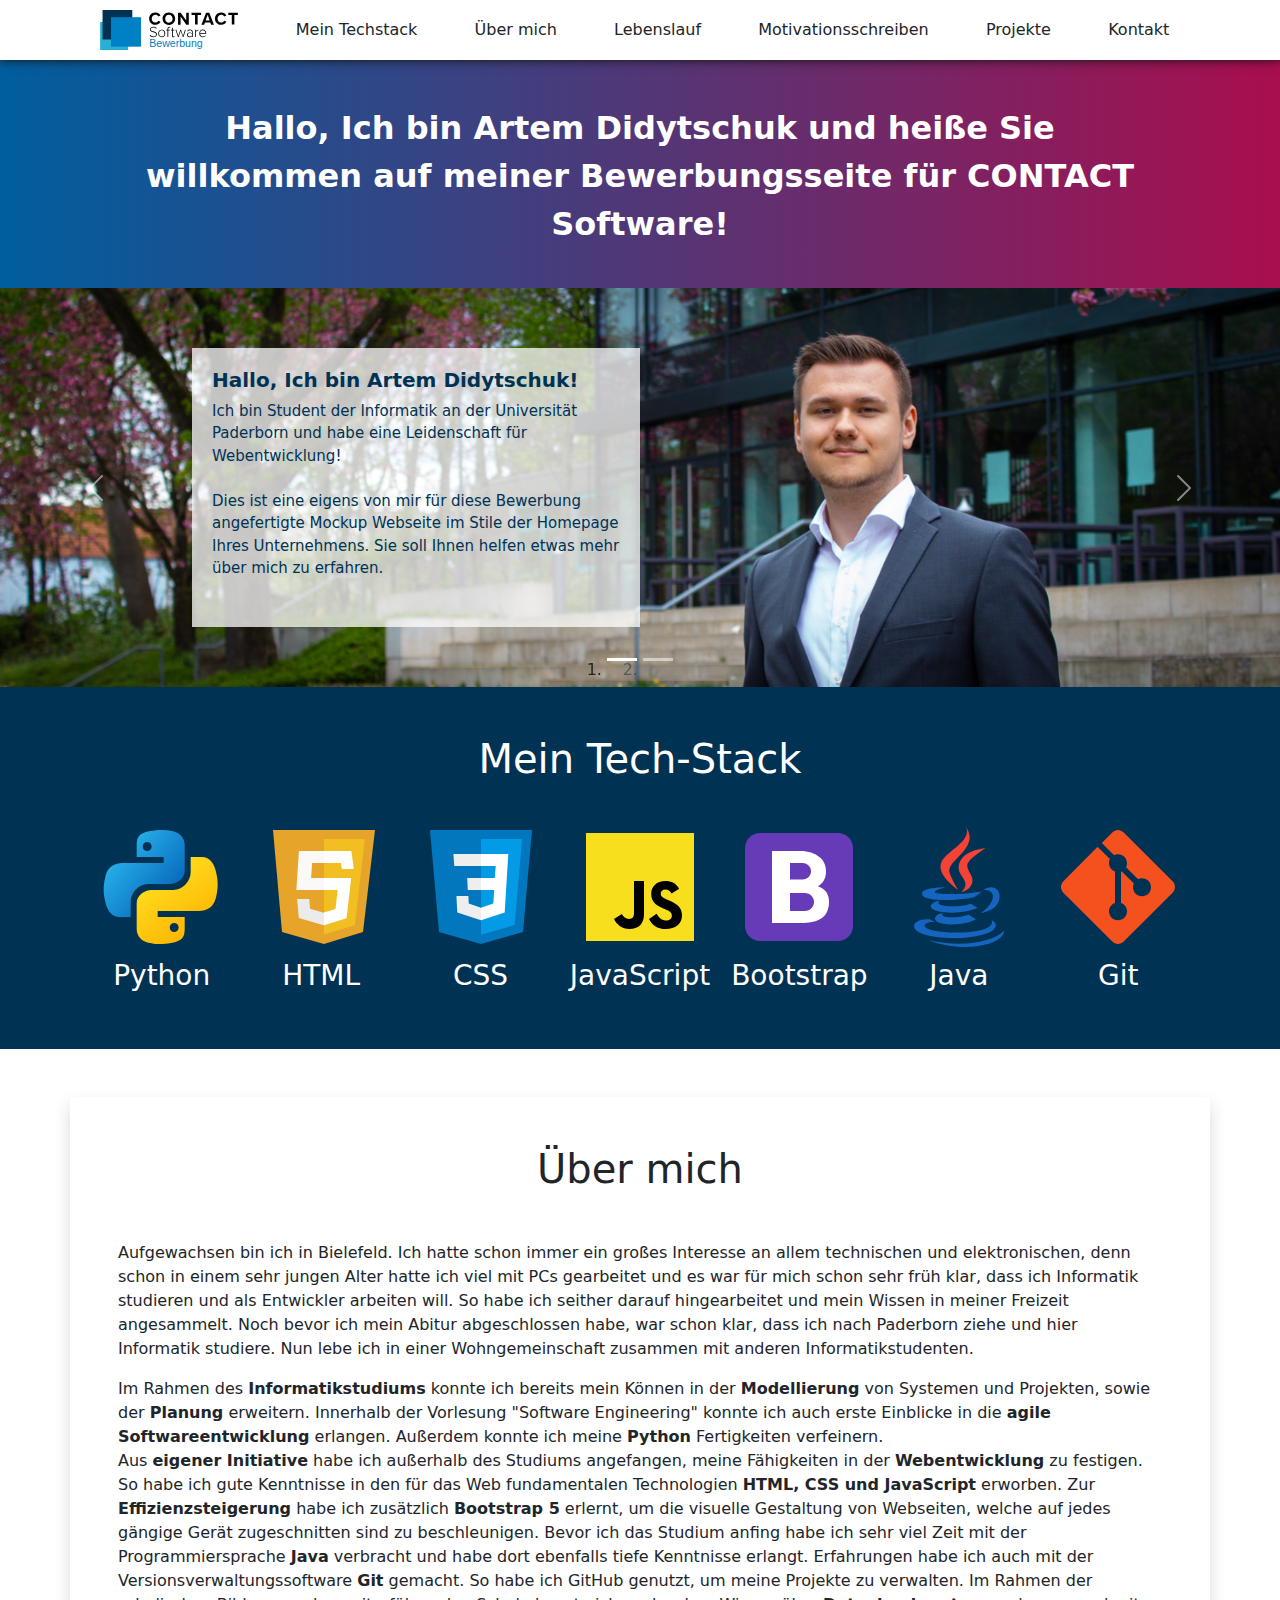
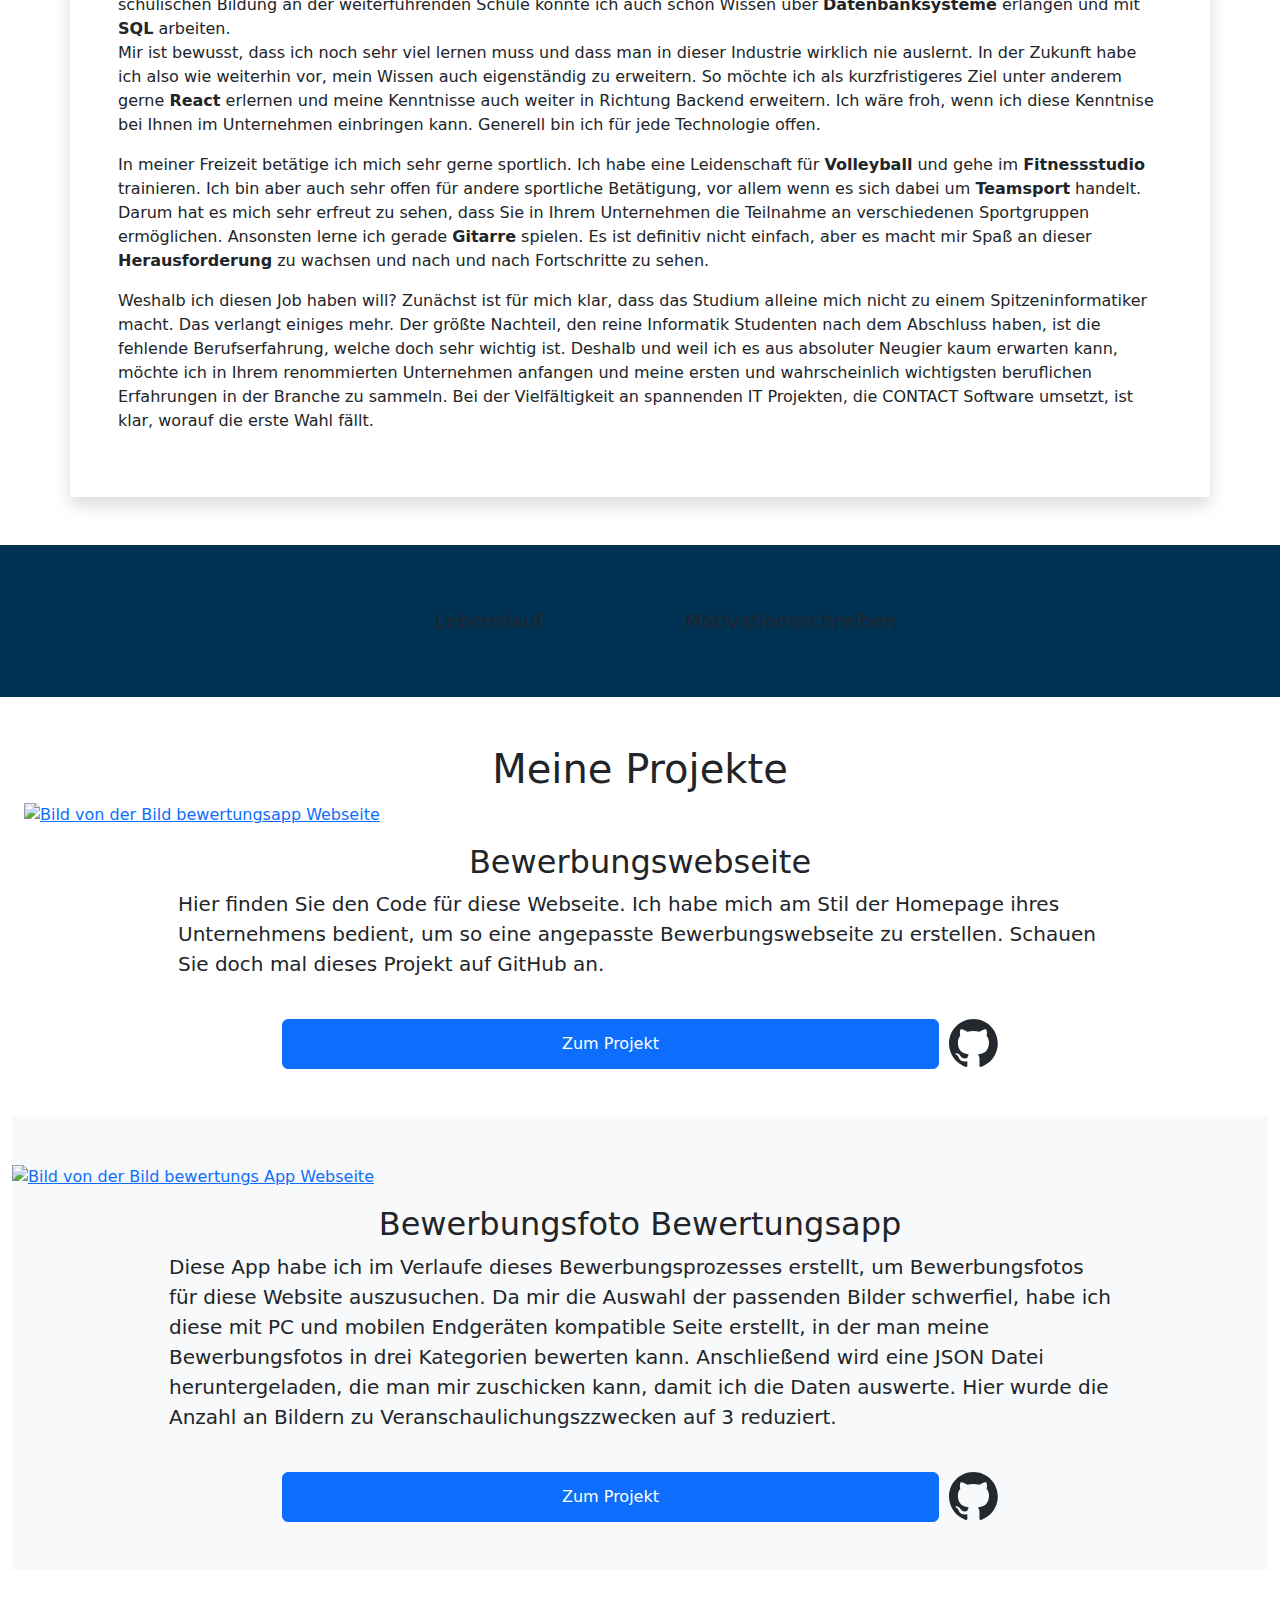
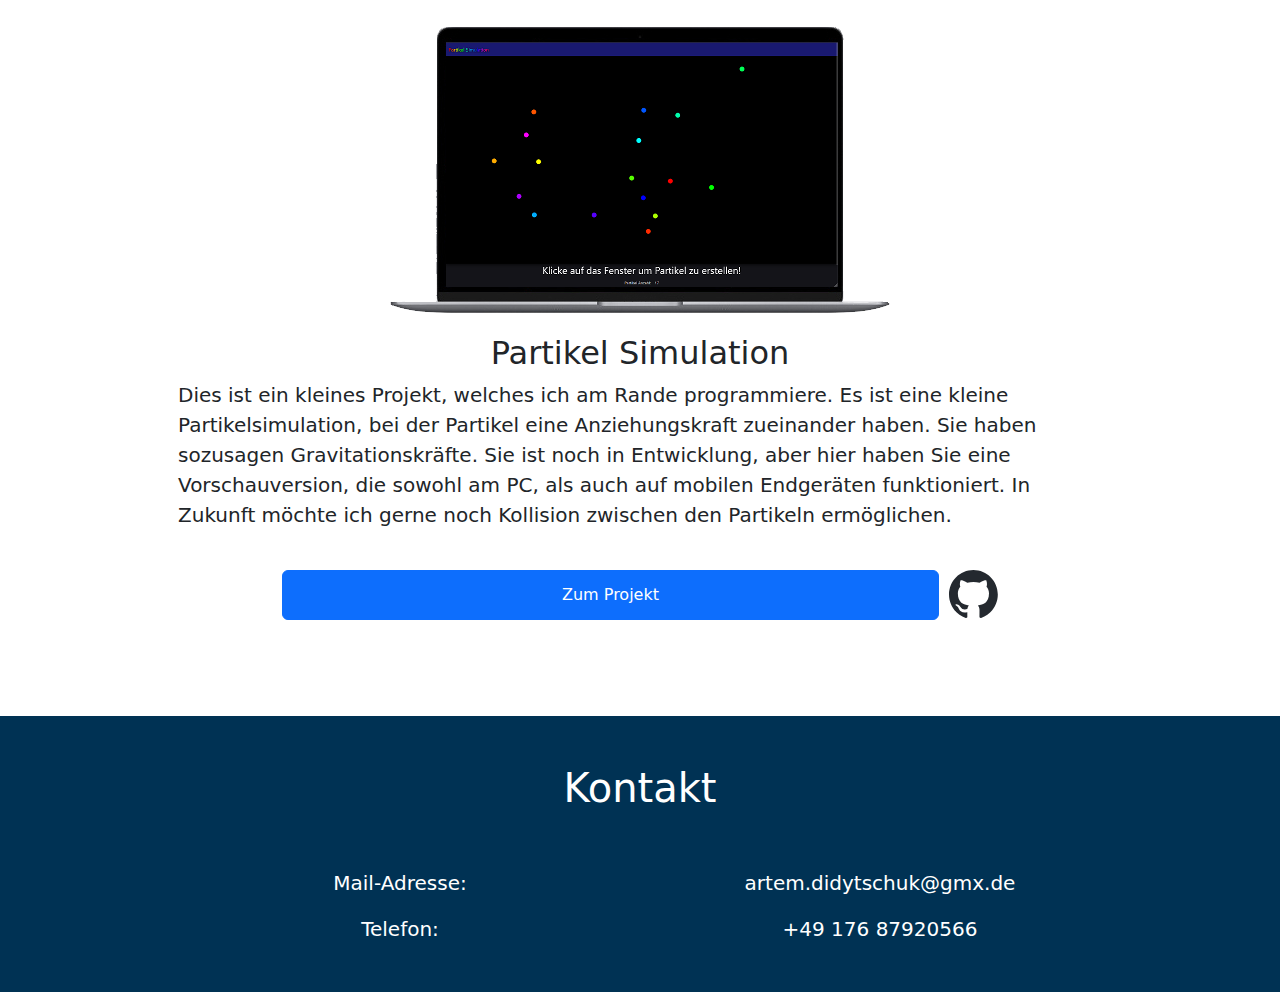
==== commit c3913a4a: "build" ====
--- a/index.html
+++ b/index.html
@@ -8,7 +8,7 @@
     <link href="https://cdn.jsdelivr.net/npm/bootstrap@5.2.3/dist/css/bootstrap.min.css" rel="stylesheet">
     <script src="https://cdn.jsdelivr.net/npm/bootstrap@5.2.3/dist/js/bootstrap.bundle.min.js"></script>
     <link rel="stylesheet" href="style.css">
-    <link rel="icon" type="image/png" href="https://www.contact-software.com/favicon-32x32.png">
+    <link rel="icon" type="image/png" href="assets/favicon-32x32.png">
 </head>
 <body>
     <header role="navigation">
@@ -218,7 +218,7 @@
                     Im Rahmen des <b>Informatikstudiums</b> konnte ich bereits mein Können in der <b>Modellierung</b> von Systemen und Projekten, sowie der <b>Planung</b> erweitern. Innerhalb der Vorlesung "Software Engineering" konnte ich auch erste Einblicke in die <b>agile Softwareentwicklung</b> erlangen. Außerdem konnte ich meine <b>Python</b> Fertigkeiten verfeinern.
                     <br>
                     Aus <b>eigener Initiative</b> habe ich außerhalb des Studiums angefangen, meine Fähigkeiten in der <b>Webentwicklung</b> zu festigen. So habe ich gute Kenntnisse in den für das Web fundamentalen Technologien <b>HTML, CSS und JavaScript</b> erworben. Zur <b>Effizienzsteigerung</b> habe ich zusätzlich <b>Bootstrap 5</b> erlernt, um die visuelle Gestaltung von Webseiten, welche auf jedes gängige Gerät zugeschnitten sind zu beschleunigen. Bevor ich das Studium anfing habe ich sehr viel Zeit mit der Programmiersprache <b>Java</b> verbracht und habe dort ebenfalls tiefe Kenntnisse erlangt. 
-                    Erfahrungen habe ich auch mit der Versionsverwaltungssoftware <b>Git</b> gemacht. So habe ich GitHub genutzt, um meine Projekte zu verwalten. Im Rahmen der schulischen Bildung an der weiterführenden Schule konnte ich auch schon Wissen über <b>Datenbanksysteme</b> erlangen und mit <b>SQLite</b> arbeiten. 
+                    Erfahrungen habe ich auch mit der Versionsverwaltungssoftware <b>Git</b> gemacht. So habe ich GitHub genutzt, um meine Projekte zu verwalten. Im Rahmen der schulischen Bildung an der weiterführenden Schule konnte ich auch schon Wissen über <b>Datenbanksysteme</b> erlangen und mit <b>SQL</b> arbeiten. 
                     <br>
                     Mir ist bewusst, dass ich noch sehr viel lernen muss und dass man in dieser Industrie wirklich nie auslernt.
                     In der Zukunft habe ich also wie weiterhin vor, mein Wissen auch eigenständig zu erweitern. So möchte ich als kurzfristigeres Ziel unter anderem gerne <b>React</b> erlernen und meine Kenntnisse auch weiter in Richtung Backend erweitern. Ich wäre froh, wenn ich diese Kenntnise bei Ihnen im Unternehmen einbringen kann. Generell bin ich für jede Technologie offen.
@@ -238,8 +238,8 @@
         <div class="container-fluid" id="lebenslauf">
             <div class="row">
                 <div class="col"></div>
-                <div class="col-sm d-flex"><a href="assets/Lebenslauf Artem Didytschuk.pdf" class="btn btn-lg btn-primary mx-auto btn-lebenslauf w-100 mt-1 mb-1">Lebenslauf</a></div>
-                <div class="col-sm d-flex"><a href="assets/Motivationsschreiben Artem Didytschuk.pdf" class="btn btn-lg btn-primary mx-auto btn-lebenslauf w-100 mt-1 mb-1">Motivationsschreiben</a></div>
+                <div class="col-sm d-flex"><a href="assets/Lebenslauf Artem Didytschuk.pdf" target="_blank" class="btn btn-lg mx-auto btn-lebenslauf w-100 mt-1 mb-1">Lebenslauf</a></div>
+                <div class="col-sm d-flex"><a href="assets/Motivationsschreiben Artem Didytschuk.pdf" target="_blank" class="btn btn-lg mx-auto btn-lebenslauf w-100 mt-1 mb-1">Motivationsschreiben</a></div>
                 <div class="col"></div>
             </div>
             
@@ -256,7 +256,7 @@
                 <div class="row" id="bewerbunsseite-img-div">
                     <div class="col-sm resize">
                         <a href="#a-carousel">
-                            <img class="img-fluid d-block mx-auto" src="assets/bewerbungsseite.png" alt="Bild von der Bild bewertungs App Webseite"></img>
+                            <img class="img-fluid d-block mx-auto" src="assets/bewerbungsseite.png" alt="Bild von der Bild bewertungsapp Webseite"></img>
                         </a>
                     </div>
                     <div class="col-sm text resize d-flex flex-column justify-content-center">
@@ -268,7 +268,7 @@
                 </div>
                 <div class="buttons container d-flex justify-content-center">
                     <a href="#a-carousel" class="btn-projects btn btn-primary d-block">Zum Projekt</a>
-                    <a href="https://github.com/FloofyBunny/CONTACT-Software-Mockup-Homepage" target="_blank" class="a-github-mark"><img class="img-fluid github-mark d-block mx-auto" src="assets/github-mark.svg" alt="github-mark"></a>
+                    <a href="https://github.com/FloofyBunny/CONTACT-Software-Bewerbungswebseite" target="_blank" class="a-github-mark"><img class="img-fluid github-mark d-block mx-auto" src="assets/github-mark.svg" alt="github-mark"></a>
                 </div>
             </div>
             <div id="div-bewerbunsseite-lg" class="container-fluid projects-lg-toggle pb-5">
@@ -290,7 +290,7 @@
                 
                 <div class="container d-flex justify-content-center">
                     <a href="#a-carousel" class="btn-projects btn btn-primary d-block">Zum Projekt</a>
-                    <a href="https://github.com/FloofyBunny/CONTACT-Software-Mockup-Homepage" target="_blank" class="a-github-mark"><img class="img-fluid github-mark d-block mx-auto" src="assets/github-mark.svg" alt="github-mark"></a>
+                    <a href="https://github.com/FloofyBunny/CONTACT-Software-Bewerbungswebseite" target="_blank" class="a-github-mark"><img class="img-fluid github-mark d-block mx-auto" src="assets/github-mark.svg" alt="github-mark"></a>
                 </div>
             </div>
             <!---->
@@ -303,7 +303,7 @@
                         </a>
                     </div>
                     <div class="col-sm text resize d-flex flex-column justify-content-center">
-                        <h2 class="h2 mt-3 h2-projects">Bewerbungsfoto Bewertungs-App</h2>
+                        <h2 class="h2 mt-3 h2-projects">Bewerbungsfoto Bewertungsapp</h2>
                         <p class="p lead">
                             Diese App habe ich im Verlaufe dieses Bewerbungsprozesses erstellt, um Bewerbungsfotos für diese Website auszusuchen.
                             Da mir die Auswahl der passenden Bilder schwerfiel, habe ich diese mit PC und mobilen Endgeräten kompatible Seite erstellt,
--- a/style.css
+++ b/style.css
@@ -454,6 +454,14 @@
     .buttons {
         display: block !important;
     }
+
+    .a-github-mark {
+        display: block !important;
+    }
+
+    .btn-lebenslauf {
+        font-size: 1.0rem;
+    }
     
 }
 
@@ -461,6 +469,7 @@
     
     .a-github-mark {
         margin-top: 40px;
+
     }
     .btn-projects {
         margin-top: 40px;
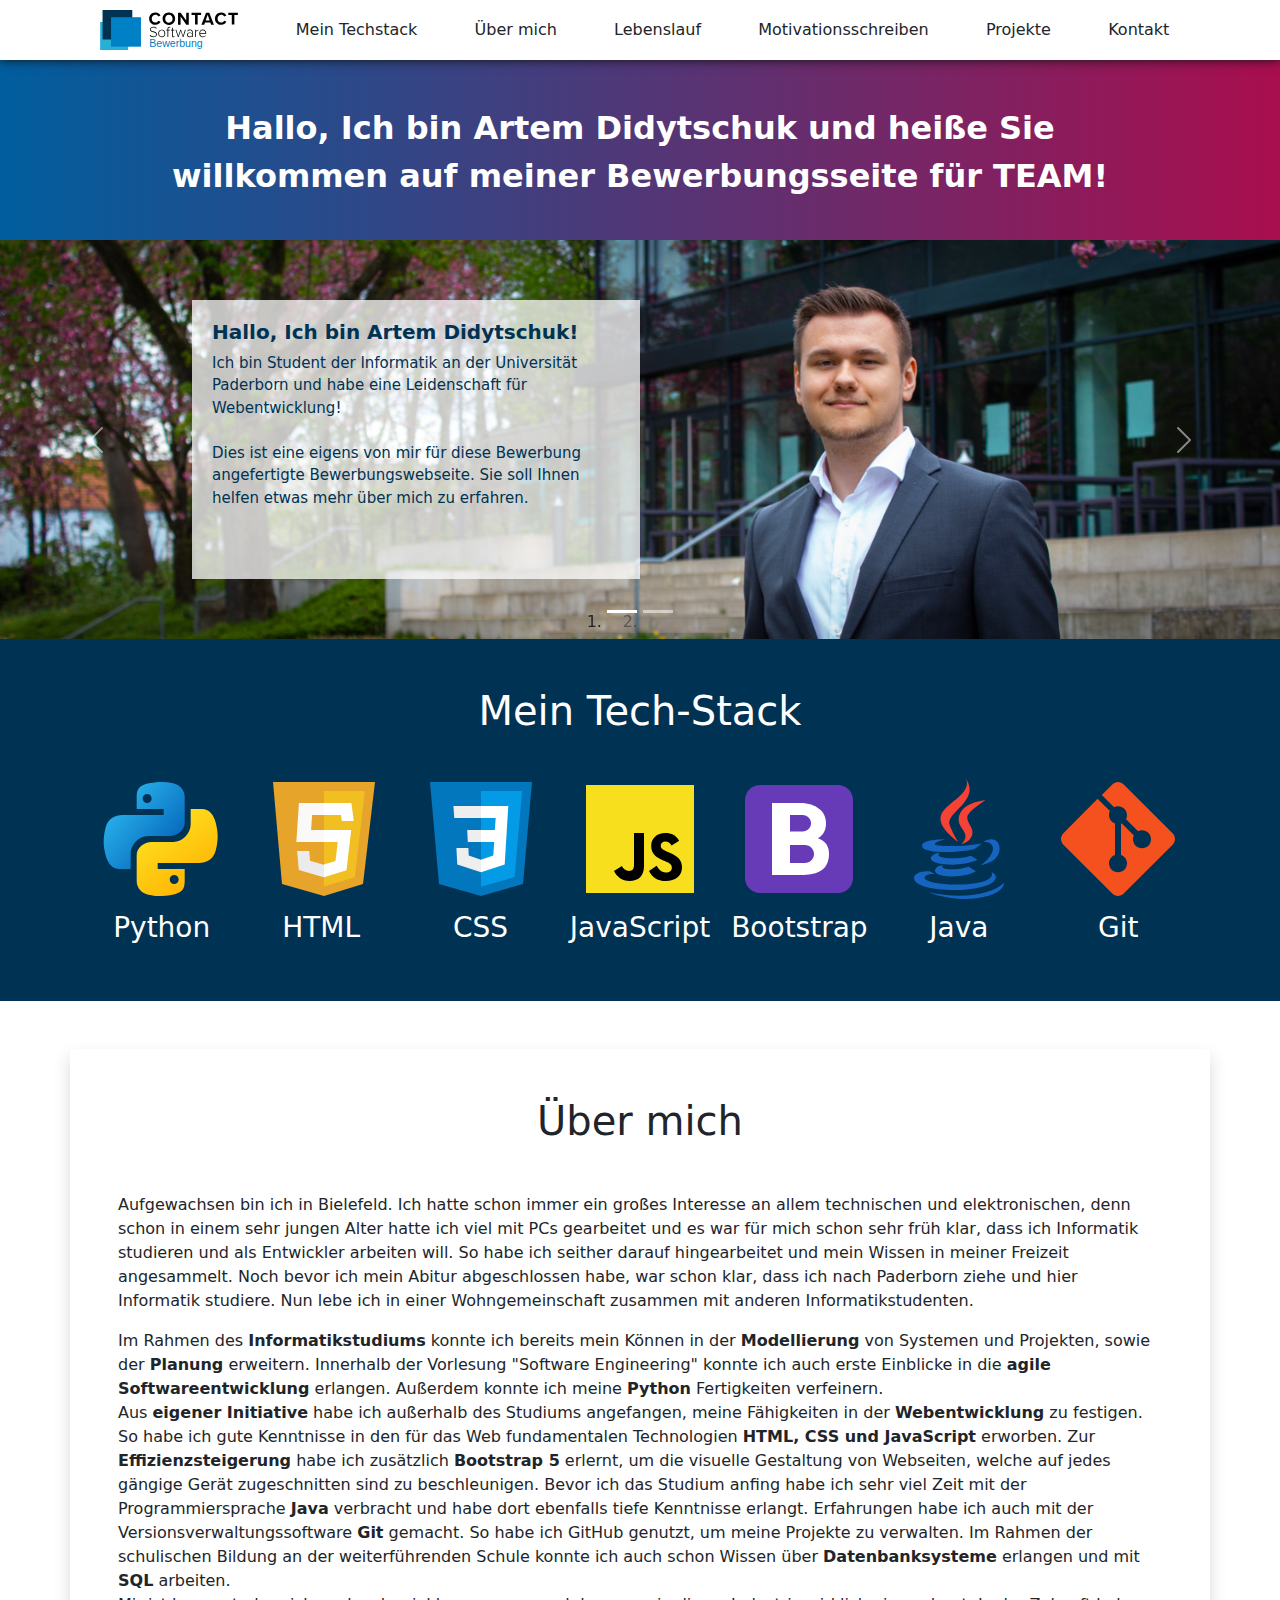
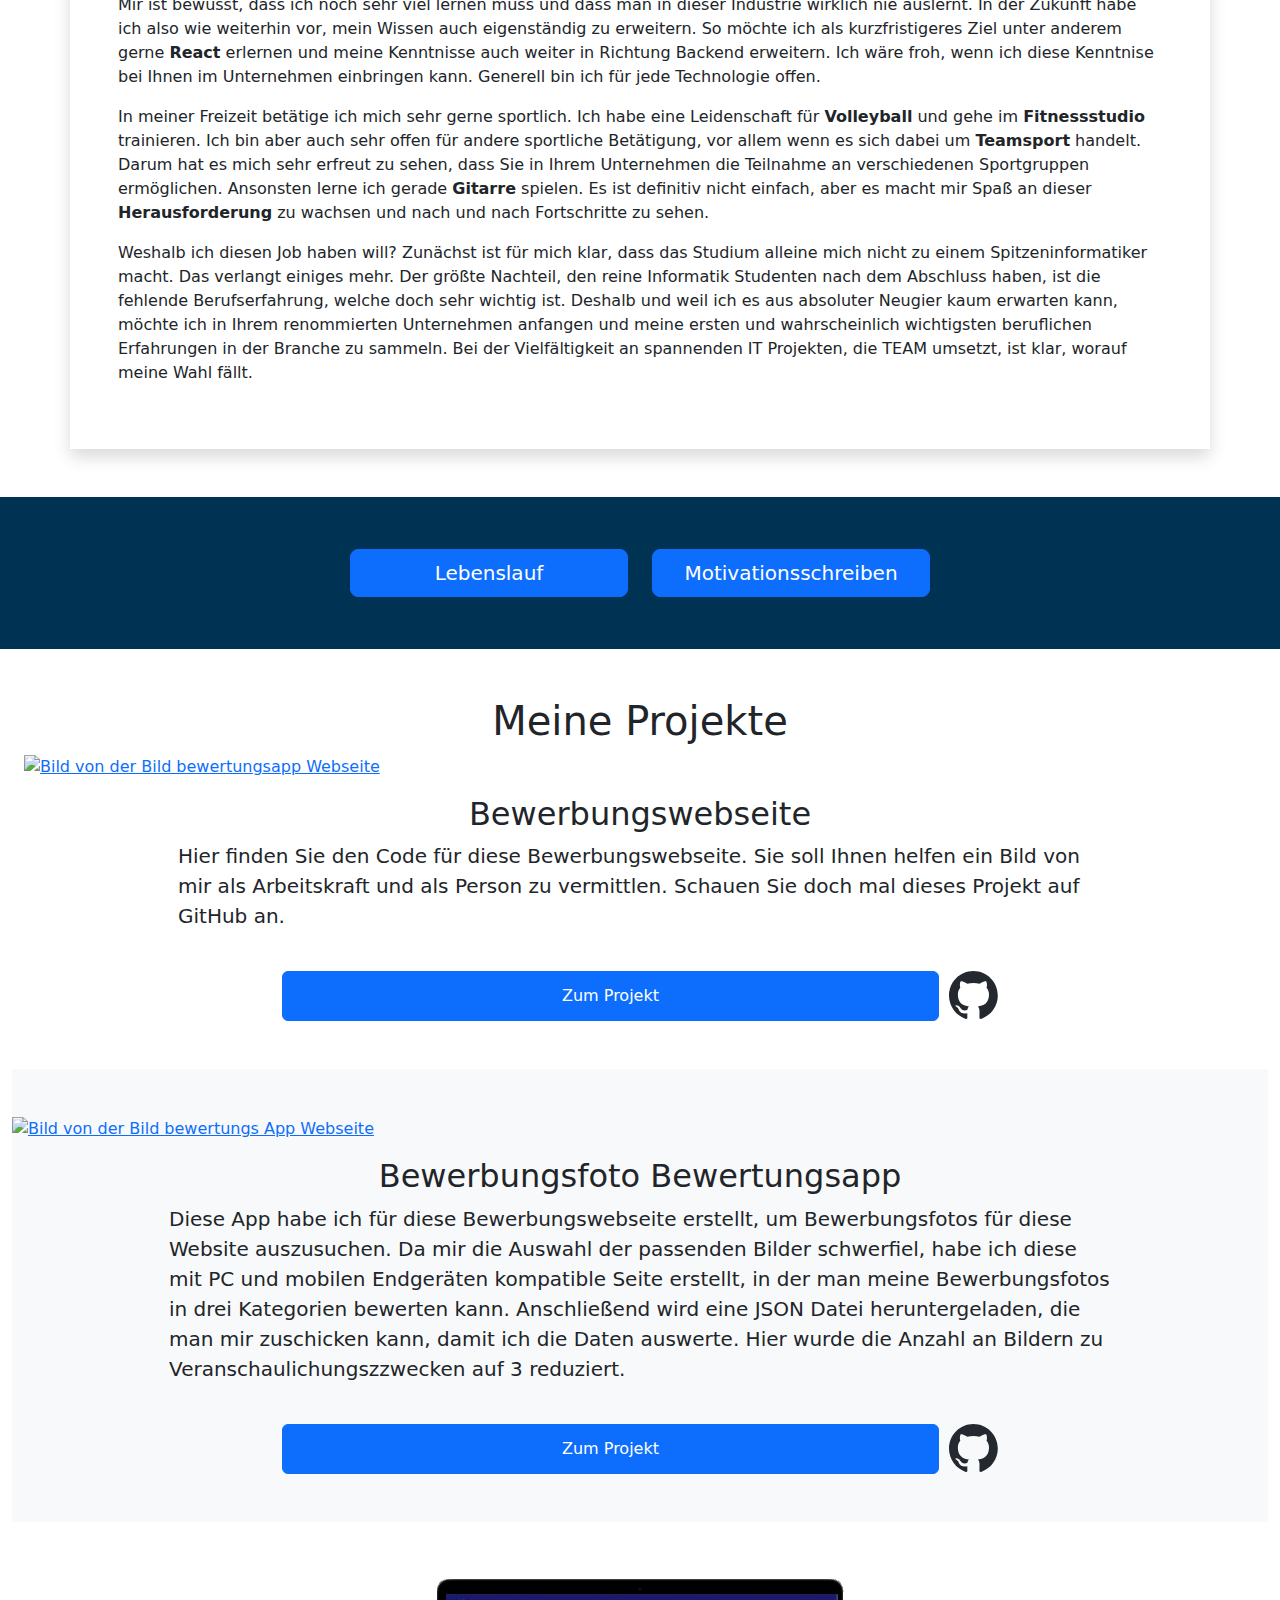
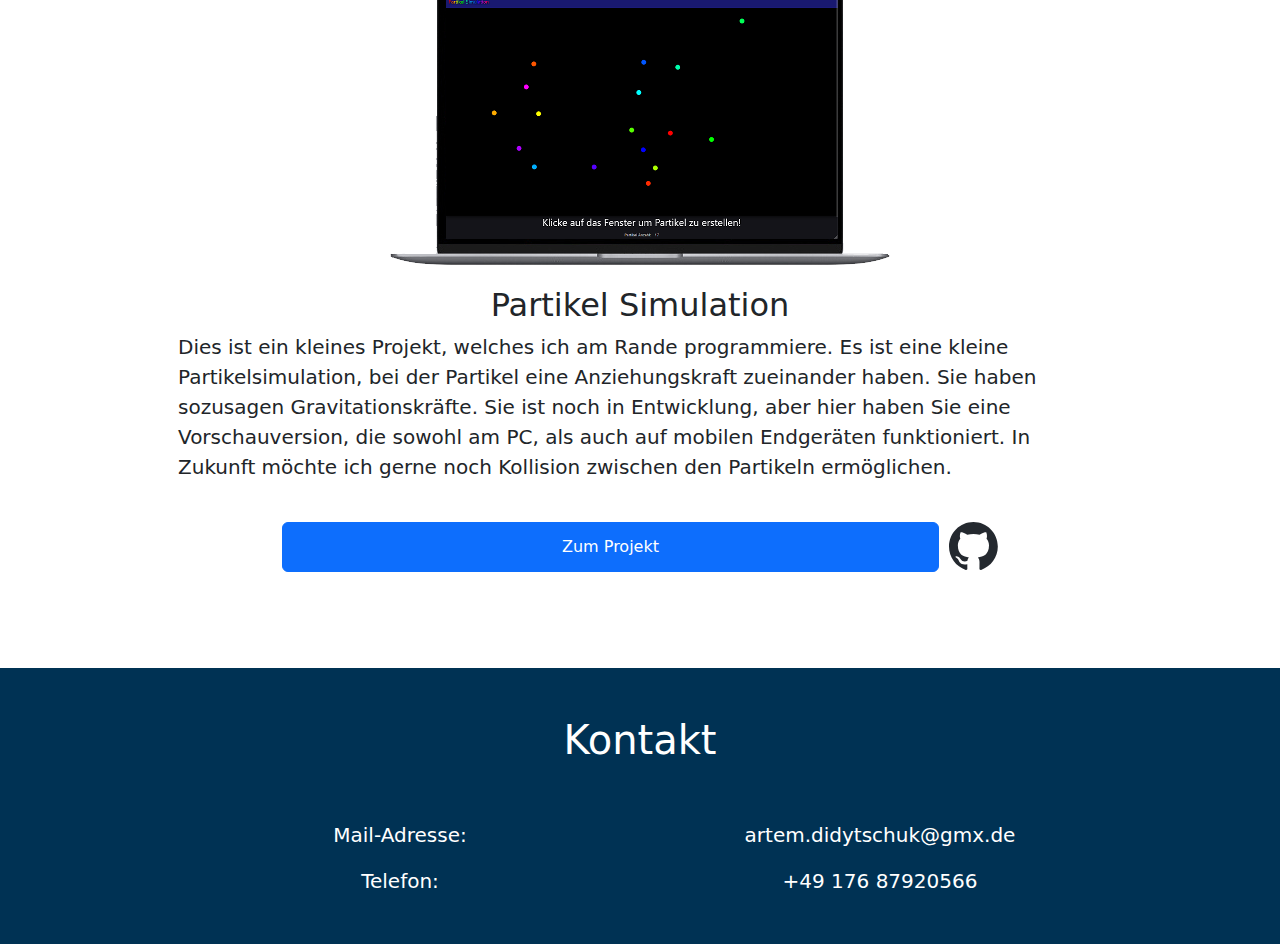
==== commit a6b2d505: "Grammar and favicon" ====
--- a/index.html
+++ b/index.html
@@ -16,7 +16,7 @@
             <ul class="navbar-nav nav-fill gradient align-middle container">
                 <li class="nav-item">
                     <a class="navbar-brand" href="">
-                        <img src="assets/logo.svg" alt="CONTACT Software" style ="height: 40px; width: 140px;">
+                        <img src="assets/logo.svg" alt="" style ="height: 40px; width: 140px;">
                     </a>
                 </li>
                 <li class="nav-item dropdown-trigger">
@@ -67,7 +67,7 @@
         <nav class="navbar navbar-expand-lg fixed-top" id="small-nav">
             <div class="container-fluid">
                 <a class="navbar-brand align-middle" href="">
-                    <img src="assets/logo.svg" alt="CONTACT Software" style ="height: 40px; width: 140px;">
+                    <img src="assets/logo.svg" alt="" style ="height: 40px; width: 140px;">
                 </a>
               <button class="navbar-toggler" type="button" data-bs-toggle="collapse" data-bs-target="#collapsibleNavbar">
                 <span class="navbar-toggler-icon"></span>
@@ -101,7 +101,7 @@
         <div class="container-fluid banner-gradient">
 
             <div class="container pt-4">
-                <p>Hallo, Ich bin Artem Didytschuk und heiße Sie willkommen auf meiner Bewerbungsseite für CONTACT Software!</p>
+                <p>Hallo, Ich bin Artem Didytschuk und heiße Sie willkommen auf meiner Bewerbungsseite für TEAM!</p>
             </div>
         </div> 
     </section>
@@ -122,7 +122,7 @@
                             Ich bin Student der Informatik an der Universität Paderborn und habe eine Leidenschaft für Webentwicklung!
                             <br>
                             <br>
-                            Dies ist eine eigens von mir für diese Bewerbung angefertigte Mockup Webseite im Stile der Homepage Ihres Unternehmens. 
+                            Dies ist eine eigens von mir für diese Bewerbung angefertigte Bewerbungswebseite. 
                             Sie soll Ihnen helfen etwas mehr über mich zu erfahren.
 
                         </p>
@@ -228,7 +228,7 @@
                 </p>
                 <p class="p">
                     Weshalb ich diesen Job haben will? Zunächst ist für mich klar, dass das Studium alleine mich nicht zu einem Spitzeninformatiker macht. Das verlangt einiges mehr. Der größte Nachteil, den reine Informatik Studenten nach dem Abschluss haben, ist die fehlende Berufserfahrung, welche doch sehr wichtig ist. Deshalb und weil ich es aus absoluter Neugier kaum erwarten kann, möchte ich in Ihrem renommierten Unternehmen anfangen und meine ersten und wahrscheinlich wichtigsten beruflichen Erfahrungen in der Branche zu sammeln.
-                    Bei der Vielfältigkeit an spannenden IT Projekten, die CONTACT Software umsetzt, ist klar, worauf die erste Wahl fällt.
+                    Bei der Vielfältigkeit an spannenden IT Projekten, die TEAM umsetzt, ist klar, worauf meine Wahl fällt.
                 </p>
             </div>
         </div>
@@ -238,8 +238,8 @@
         <div class="container-fluid" id="lebenslauf">
             <div class="row">
                 <div class="col"></div>
-                <div class="col-sm d-flex"><a href="assets/Lebenslauf Artem Didytschuk.pdf" target="_blank" class="btn btn-lg mx-auto btn-lebenslauf w-100 mt-1 mb-1">Lebenslauf</a></div>
-                <div class="col-sm d-flex"><a href="assets/Motivationsschreiben Artem Didytschuk.pdf" target="_blank" class="btn btn-lg mx-auto btn-lebenslauf w-100 mt-1 mb-1">Motivationsschreiben</a></div>
+                <div class="col-sm d-flex"><a href="assets/Lebenslauf Artem Didytschuk.pdf" target="_blank" class="btn btn-lg btn-primary mx-auto btn-lebenslauf w-100 mt-1 mb-1">Lebenslauf</a></div>
+                <div class="col-sm d-flex"><a href="assets/Motivationsschreiben Artem Didytschuk.pdf" target="_blank" class="btn btn-lg btn-primary mx-auto btn-lebenslauf w-100 mt-1 mb-1">Motivationsschreiben</a></div>
                 <div class="col"></div>
             </div>
             
@@ -262,13 +262,13 @@
                     <div class="col-sm text resize d-flex flex-column justify-content-center">
                         <h2 class="h2 text-center mt-3" id="h2-bewerbungsseite-sim">Bewerbungswebseite</h2>
                         <p class="p lead">
-                            Hier finden Sie den Code für diese Webseite. Ich habe mich am Stil der Homepage ihres Unternehmens bedient, um so eine angepasste Bewerbungswebseite zu erstellen. Schauen Sie doch mal dieses Projekt auf GitHub an.
+                            Hier finden Sie den Code für diese Bewerbungswebseite. Sie soll Ihnen helfen ein Bild von mir als Arbeitskraft und als Person zu vermittlen. Schauen Sie doch mal dieses Projekt auf GitHub an.
                         </p>
                     </div>
                 </div>
                 <div class="buttons container d-flex justify-content-center">
                     <a href="#a-carousel" class="btn-projects btn btn-primary d-block">Zum Projekt</a>
-                    <a href="https://github.com/FloofyBunny/CONTACT-Software-Bewerbungswebseite" target="_blank" class="a-github-mark"><img class="img-fluid github-mark d-block mx-auto" src="assets/github-mark.svg" alt="github-mark"></a>
+                    <a href="https://github.com/FloofyBunny/Bewerbungswebseite" target="_blank" class="a-github-mark"><img class="img-fluid github-mark d-block mx-auto" src="assets/github-mark.svg" alt="github-mark"></a>
                 </div>
             </div>
             <div id="div-bewerbunsseite-lg" class="container-fluid projects-lg-toggle pb-5">
@@ -277,7 +277,7 @@
                         <div class="projects-uneven-align">
                             <h2 class="h2 h2-bewerbungsseite-sim">Bewerbungswebseite</h2>
                             <p class="p lead">
-                                Hier finden Sie den Code für diese Webseite. Ich habe mich am Stil der Homepage ihres Unternehmens bedient, um so eine angepasste Bewerbungswebseite zu erstellen. Schauen Sie doch mal dieses Projekt auf GitHub an.
+                                Hier finden Sie den Code für diese Bewerbungswebseite. Sie soll Ihnen helfen ein Bild von mir als Arbeitskraft und als Person zu vermittlen. Schauen Sie doch mal dieses Projekt auf GitHub an.
                             </p>
                         </div>
                     </div>
@@ -290,7 +290,7 @@
                 
                 <div class="container d-flex justify-content-center">
                     <a href="#a-carousel" class="btn-projects btn btn-primary d-block">Zum Projekt</a>
-                    <a href="https://github.com/FloofyBunny/CONTACT-Software-Bewerbungswebseite" target="_blank" class="a-github-mark"><img class="img-fluid github-mark d-block mx-auto" src="assets/github-mark.svg" alt="github-mark"></a>
+                    <a href="https://github.com/FloofyBunny/Bewerbungswebseite" target="_blank" class="a-github-mark"><img class="img-fluid github-mark d-block mx-auto" src="assets/github-mark.svg" alt="github-mark"></a>
                 </div>
             </div>
             <!---->
@@ -305,7 +305,7 @@
                     <div class="col-sm text resize d-flex flex-column justify-content-center">
                         <h2 class="h2 mt-3 h2-projects">Bewerbungsfoto Bewertungsapp</h2>
                         <p class="p lead">
-                            Diese App habe ich im Verlaufe dieses Bewerbungsprozesses erstellt, um Bewerbungsfotos für diese Website auszusuchen.
+                            Diese App habe ich für diese Bewerbungswebseite erstellt, um Bewerbungsfotos für diese Website auszusuchen.
                             Da mir die Auswahl der passenden Bilder schwerfiel, habe ich diese mit PC und mobilen Endgeräten kompatible Seite erstellt,
                             in der man meine Bewerbungsfotos in drei Kategorien bewerten kann. Anschließend wird eine JSON Datei heruntergeladen,
                             die man mir zuschicken kann, damit ich die Daten auswerte. Hier wurde die Anzahl an Bildern zu Veranschaulichungszzwecken auf 3 reduziert.
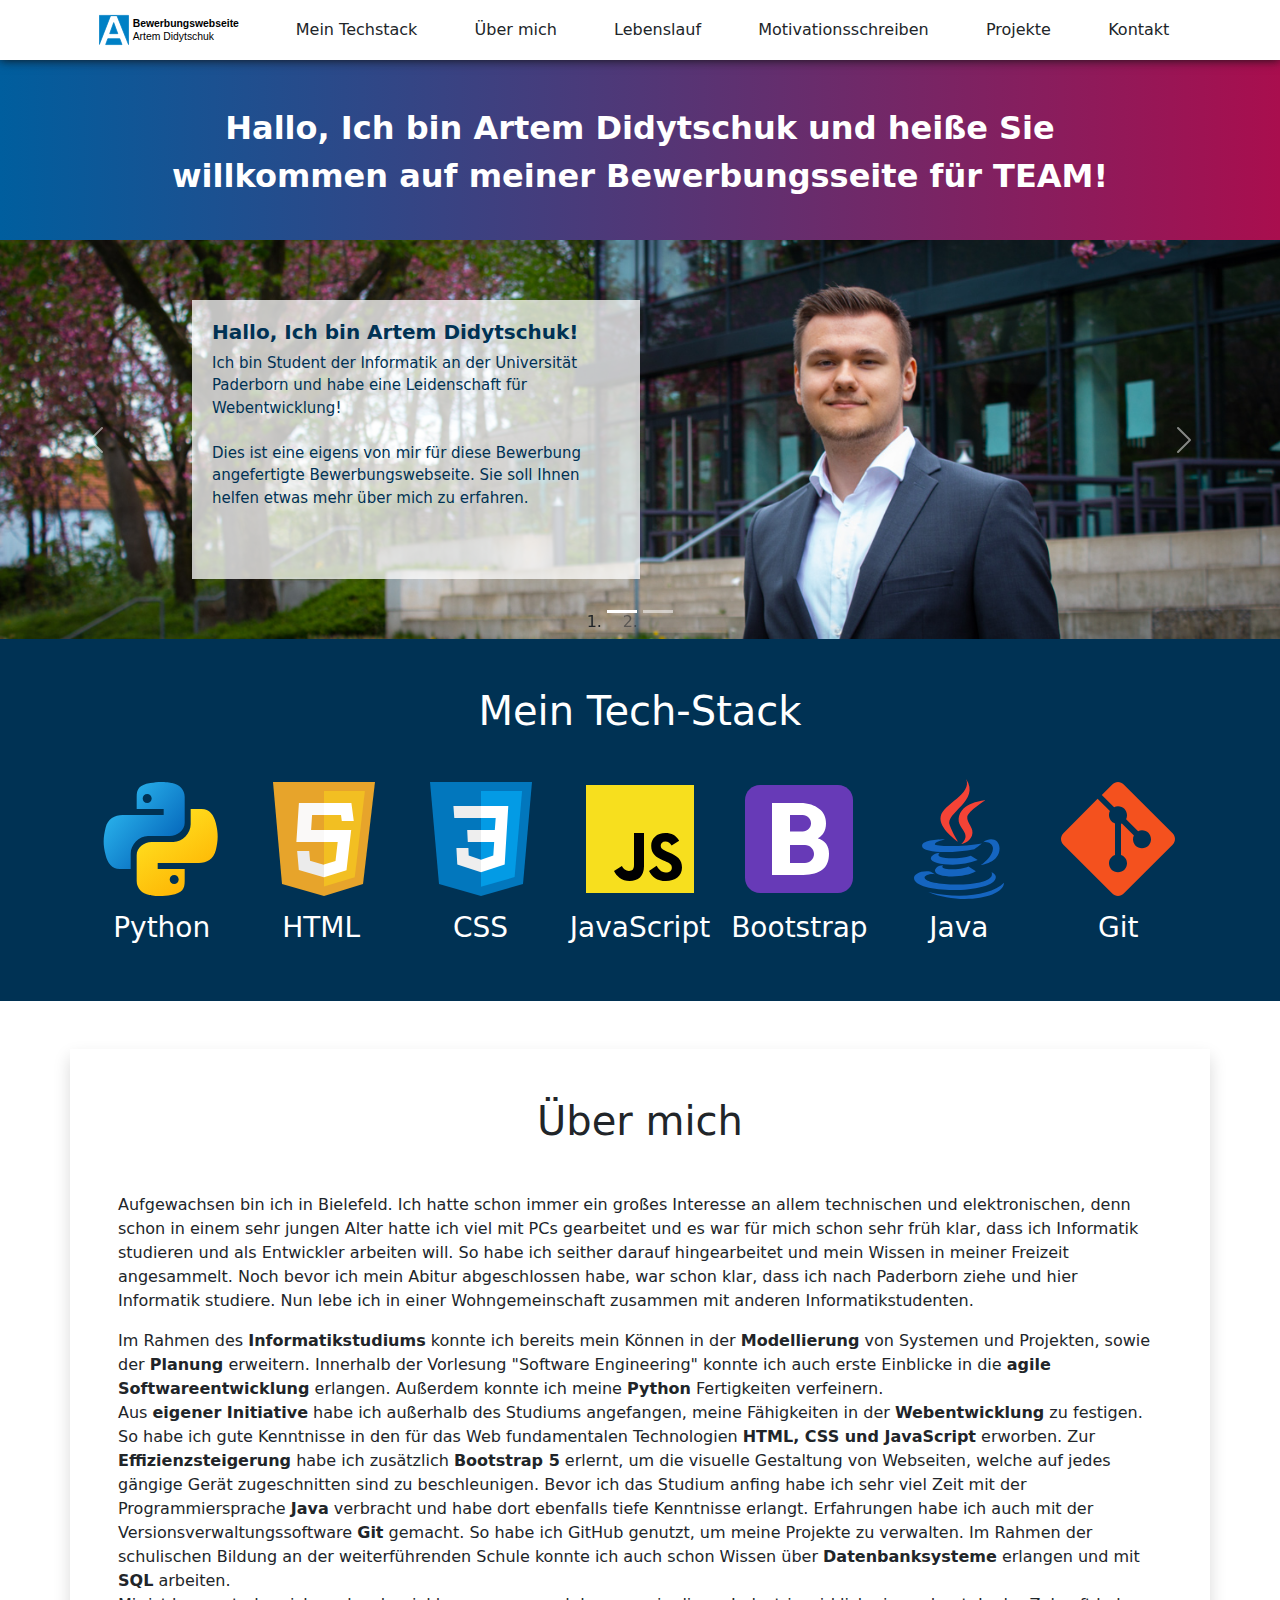
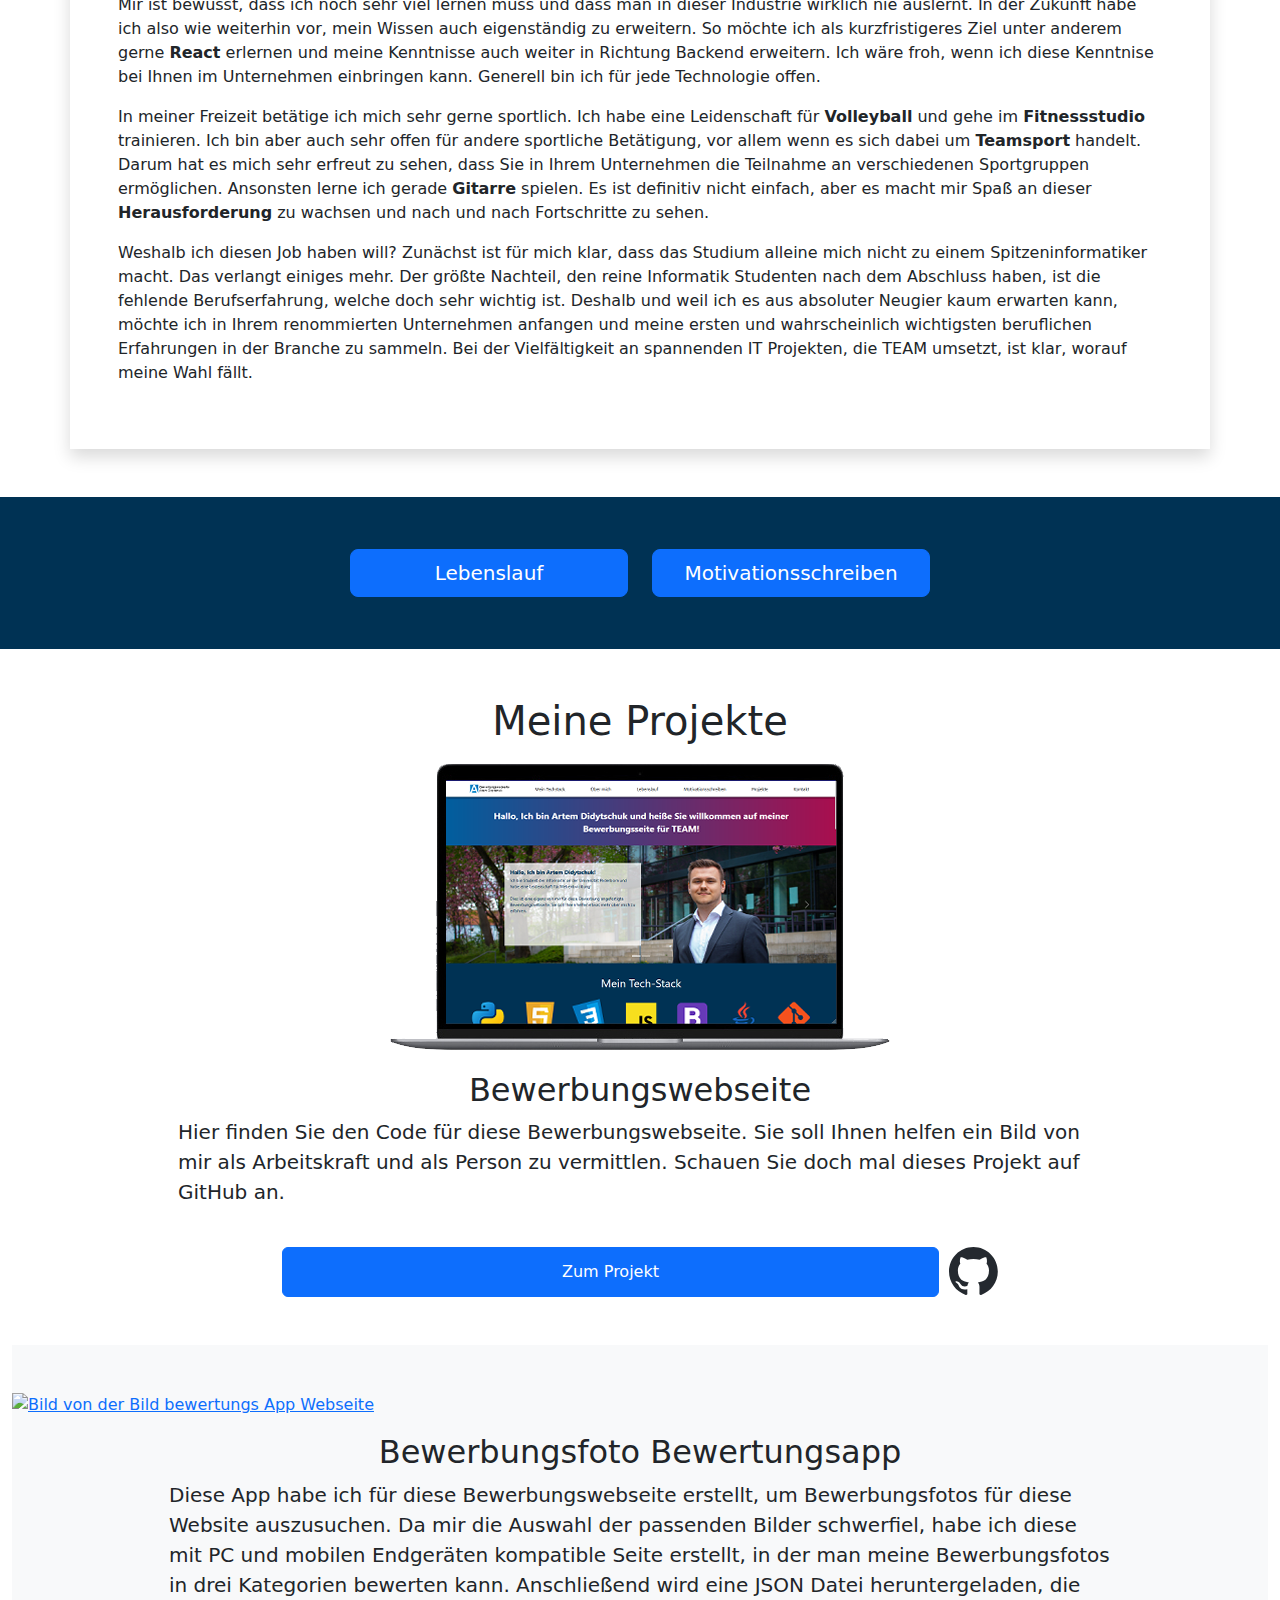
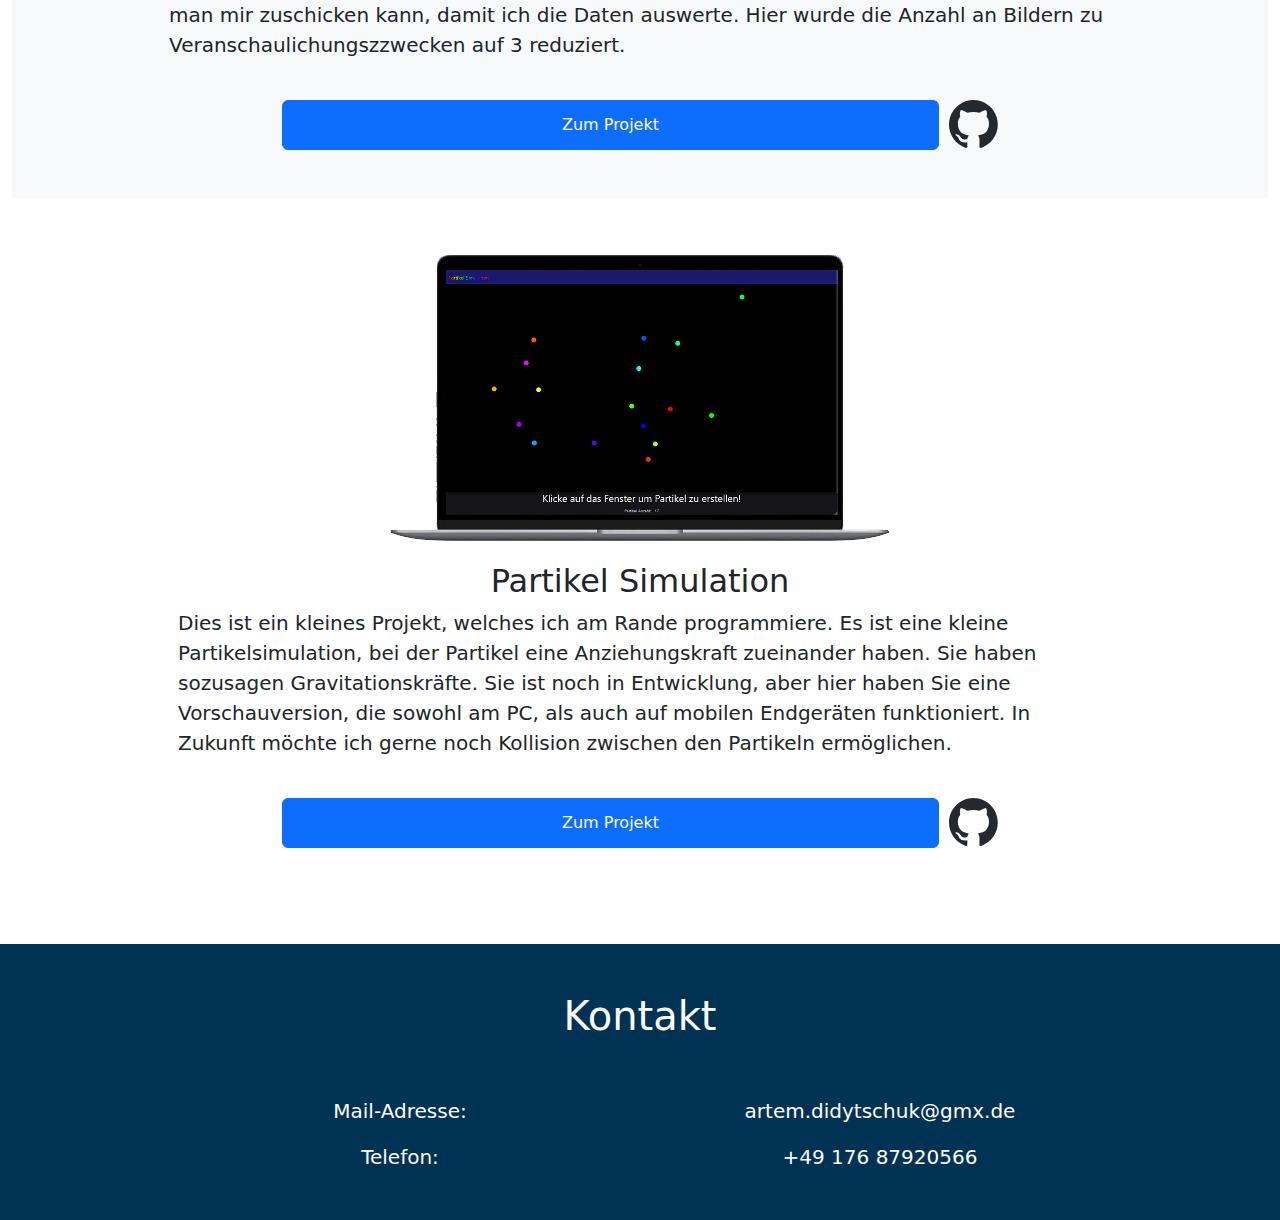
==== commit 1cc92cae: "changed images" ====
--- a/index.html
+++ b/index.html
@@ -8,7 +8,7 @@
     <link href="https://cdn.jsdelivr.net/npm/bootstrap@5.2.3/dist/css/bootstrap.min.css" rel="stylesheet">
     <script src="https://cdn.jsdelivr.net/npm/bootstrap@5.2.3/dist/js/bootstrap.bundle.min.js"></script>
     <link rel="stylesheet" href="style.css">
-    <link rel="icon" type="image/png" href="assets/favicon-32x32.png">
+    <link rel="icon" type="image/png" href="assets/favicon.svg">
 </head>
 <body>
     <header role="navigation">
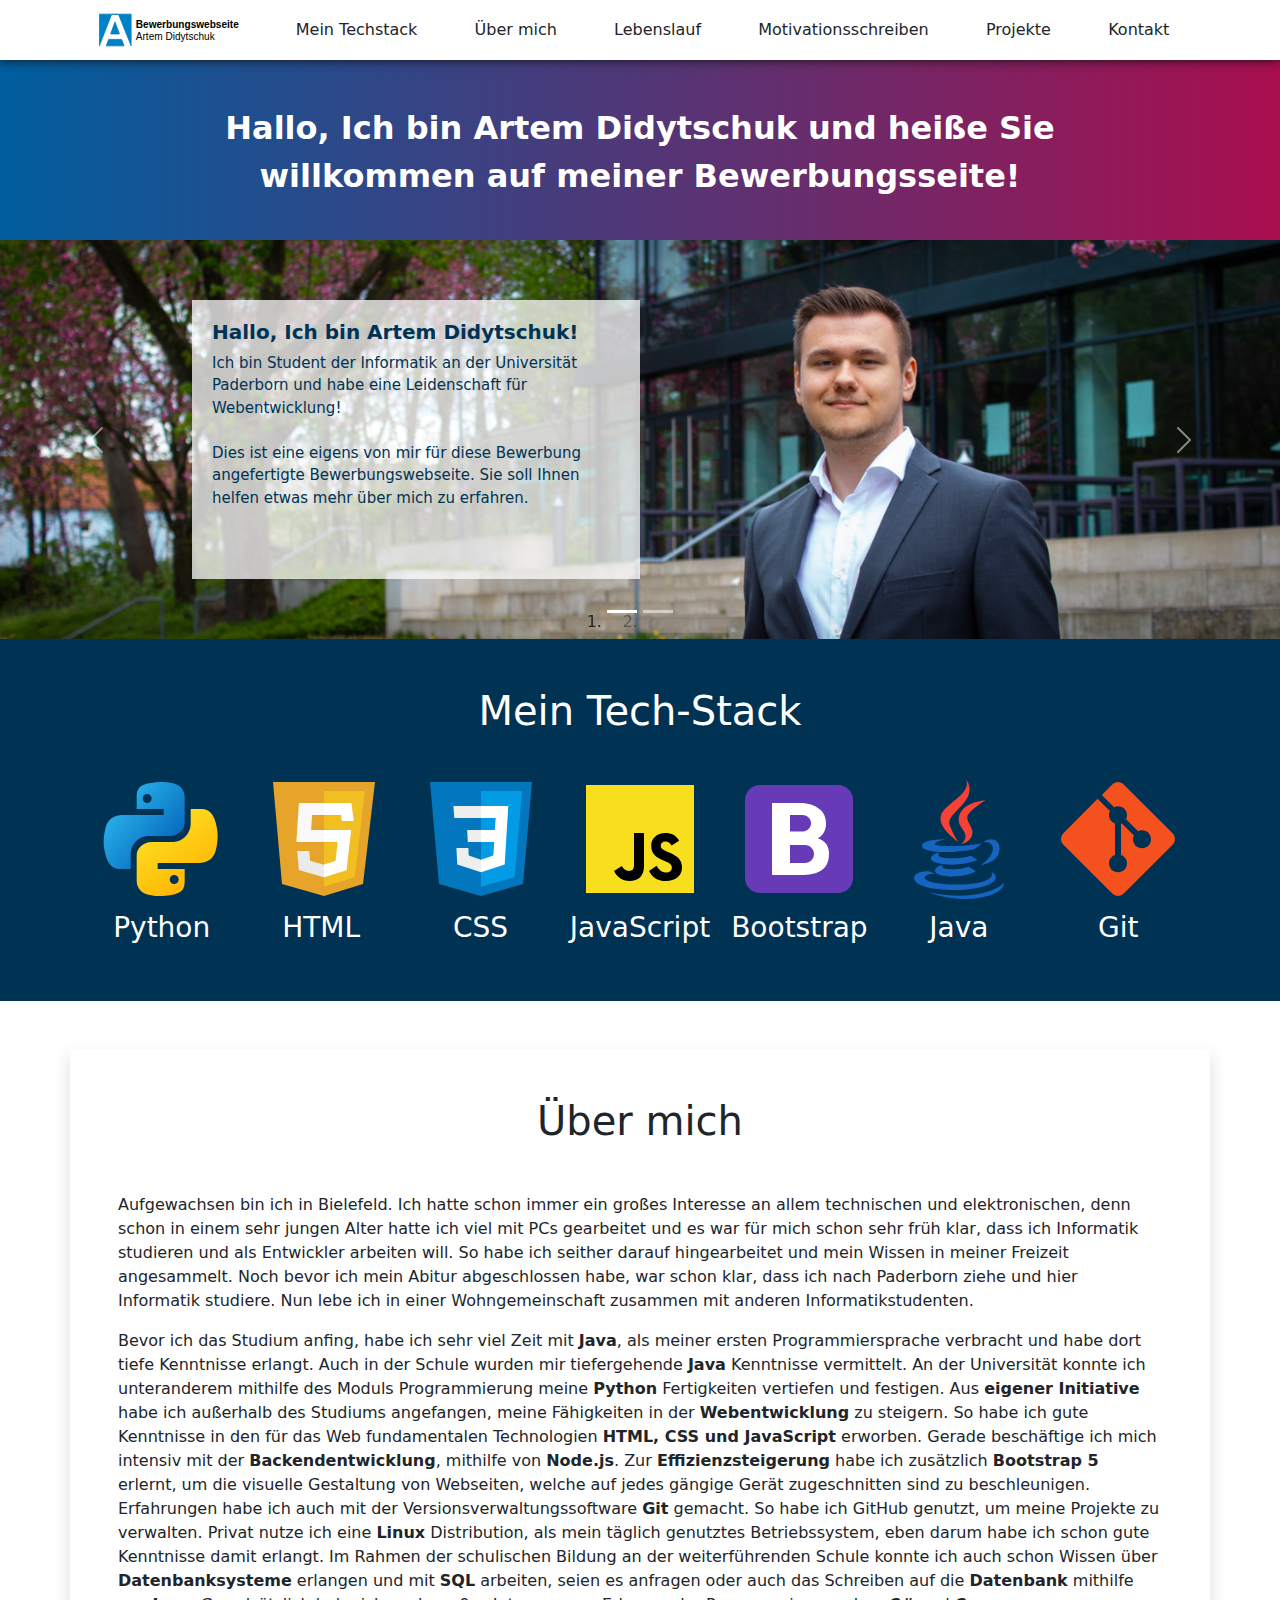
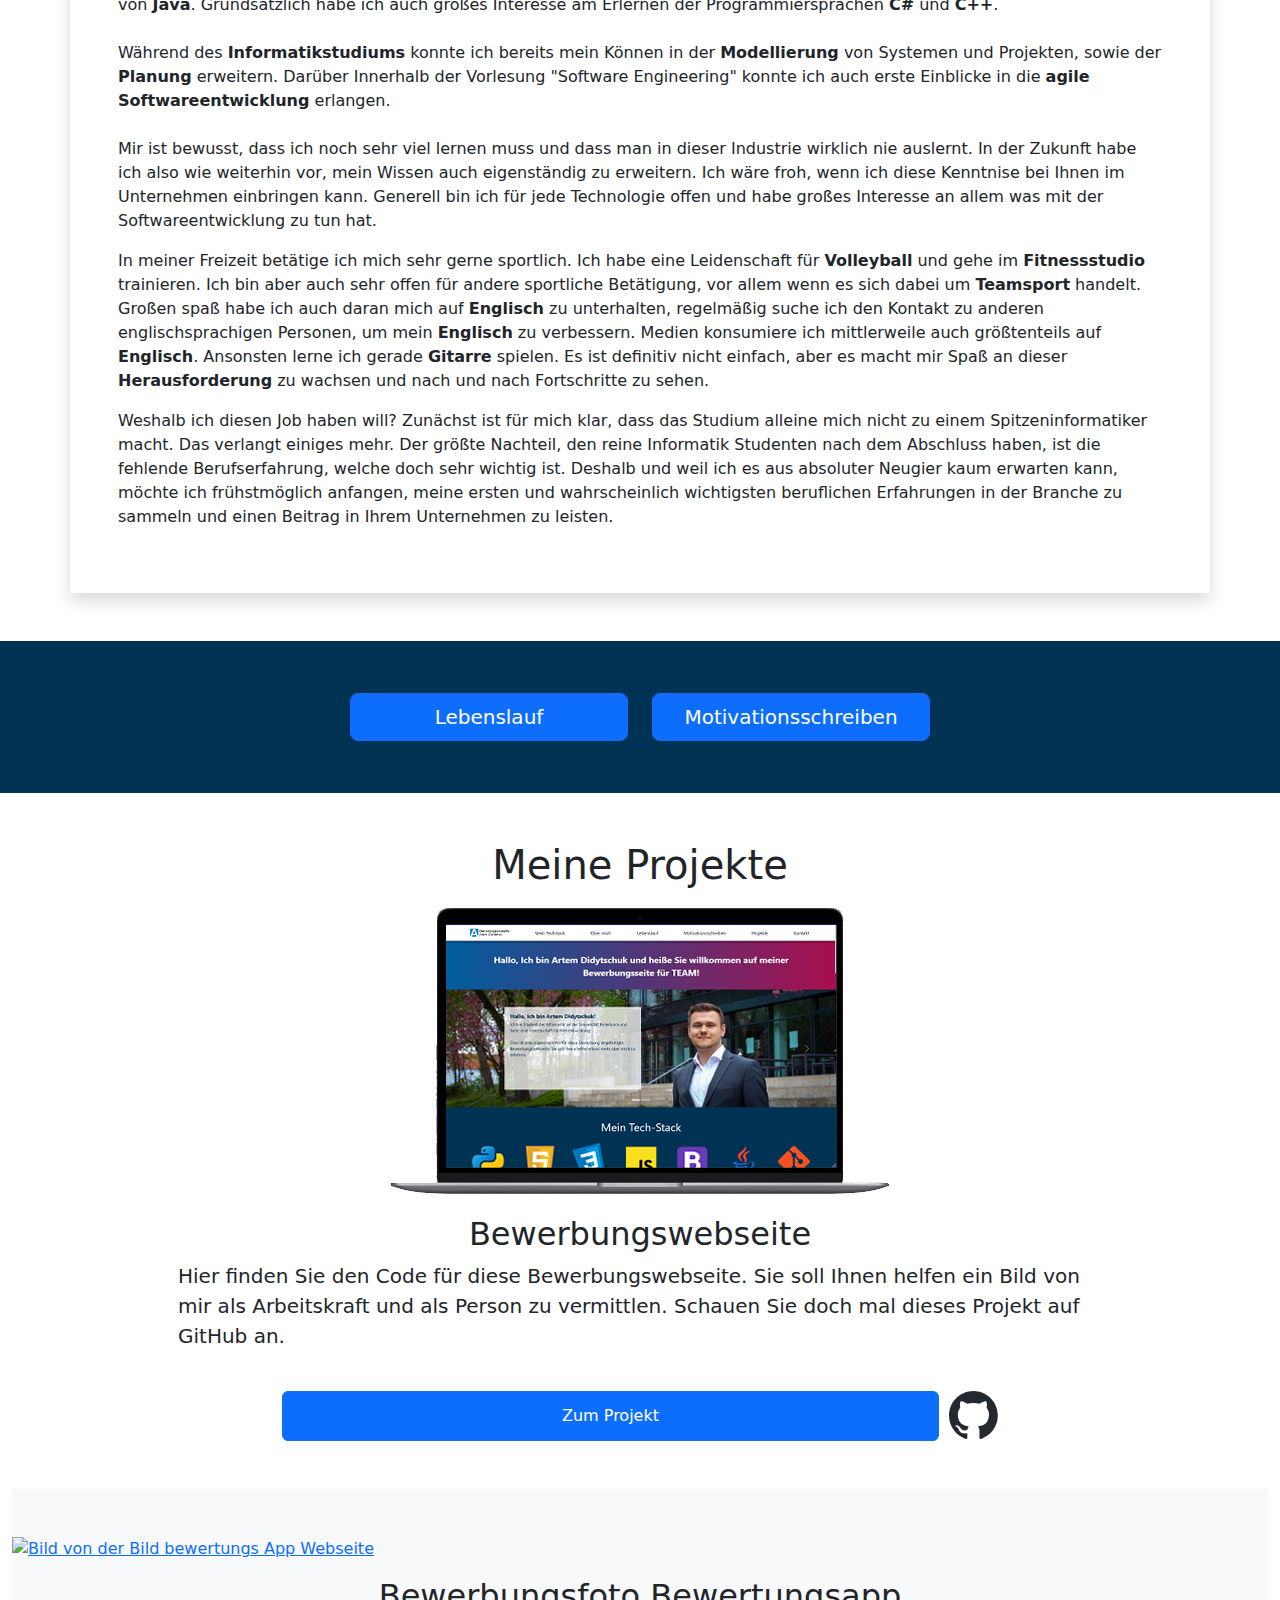
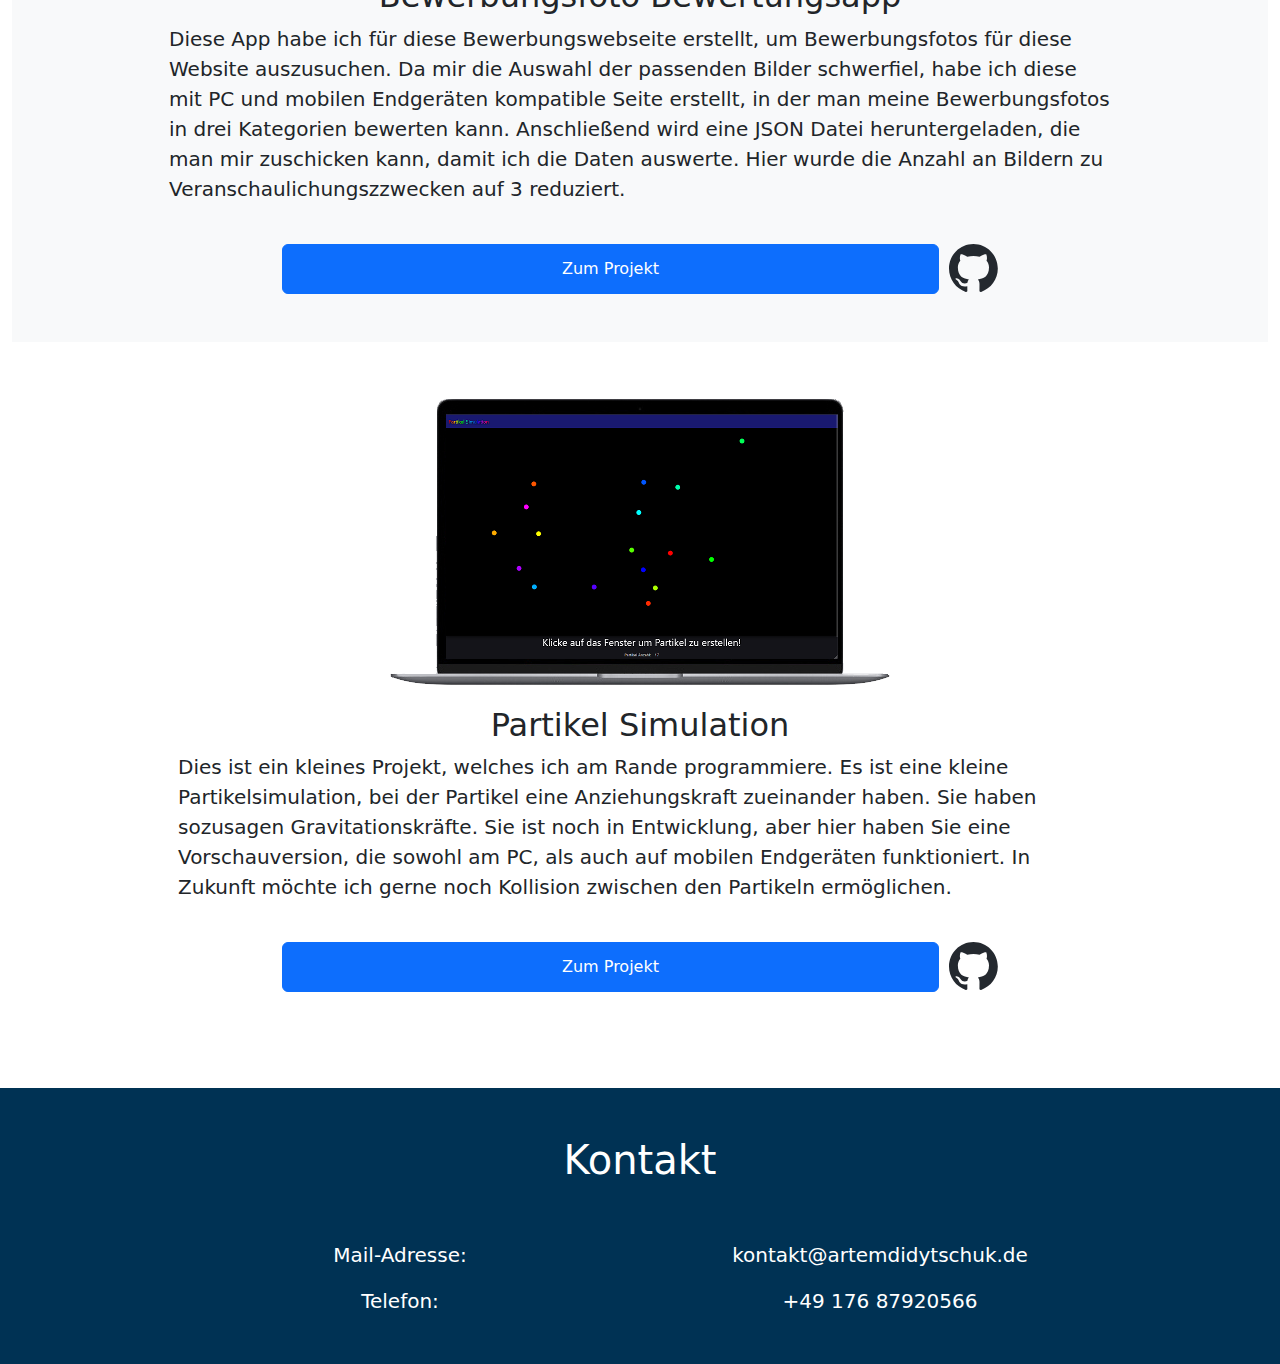
==== commit 3d1c8a8d: "updated text" ====
--- a/index.html
+++ b/index.html
@@ -101,7 +101,7 @@
         <div class="container-fluid banner-gradient">
 
             <div class="container pt-4">
-                <p>Hallo, Ich bin Artem Didytschuk und heiße Sie willkommen auf meiner Bewerbungsseite für TEAM!</p>
+                <p>Hallo, Ich bin Artem Didytschuk und heiße Sie willkommen auf meiner Bewerbungsseite!</p>
             </div>
         </div> 
     </section>
@@ -215,20 +215,25 @@
                     Noch bevor ich mein Abitur abgeschlossen habe, war schon klar, dass ich nach Paderborn ziehe und hier Informatik studiere. Nun lebe ich in einer Wohngemeinschaft zusammen mit anderen Informatikstudenten. 
                 </p>
                 <p class="p">
-                    Im Rahmen des <b>Informatikstudiums</b> konnte ich bereits mein Können in der <b>Modellierung</b> von Systemen und Projekten, sowie der <b>Planung</b> erweitern. Innerhalb der Vorlesung "Software Engineering" konnte ich auch erste Einblicke in die <b>agile Softwareentwicklung</b> erlangen. Außerdem konnte ich meine <b>Python</b> Fertigkeiten verfeinern.
+                    Bevor ich das Studium anfing, habe ich sehr viel Zeit mit <b>Java</b>, als meiner ersten Programmiersprache verbracht und habe dort tiefe Kenntnisse erlangt. Auch in der Schule wurden mir tiefergehende <b>Java</b> Kenntnisse vermittelt. An der Universität konnte ich unteranderem mithilfe des Moduls Programmierung meine <b>Python</b> Fertigkeiten vertiefen und festigen. 
+                    Aus <b>eigener Initiative</b> habe ich außerhalb des Studiums angefangen, meine Fähigkeiten in der <b>Webentwicklung</b> zu steigern. So habe ich gute Kenntnisse in den für das Web fundamentalen Technologien <b>HTML, CSS und JavaScript</b> erworben. Gerade beschäftige ich mich intensiv mit der <b>Backendentwicklung</b>, mithilfe von <b>Node.js</b>. Zur <b>Effizienzsteigerung</b> habe ich zusätzlich <b>Bootstrap 5</b> erlernt, um die visuelle Gestaltung von Webseiten, welche auf jedes gängige Gerät zugeschnitten sind zu beschleunigen. 
+                    Erfahrungen habe ich auch mit der Versionsverwaltungssoftware <b>Git</b> gemacht. So habe ich GitHub genutzt, um meine Projekte zu verwalten. Privat nutze ich eine <b>Linux</b> Distribution, als mein täglich genutztes Betriebssystem, eben darum habe ich schon gute Kenntnisse damit erlangt. Im Rahmen der schulischen Bildung an der weiterführenden Schule konnte ich auch schon Wissen über <b>Datenbanksysteme</b> erlangen und mit <b>SQL</b> arbeiten, seien es anfragen oder auch das Schreiben auf die <b>Datenbank</b> mithilfe von <b>Java</b>. 
+                    Grundsätzlich habe ich auch großes Interesse am Erlernen der Programmiersprachen <b>C#</b> und <b>C++</b>.
                     <br>
-                    Aus <b>eigener Initiative</b> habe ich außerhalb des Studiums angefangen, meine Fähigkeiten in der <b>Webentwicklung</b> zu festigen. So habe ich gute Kenntnisse in den für das Web fundamentalen Technologien <b>HTML, CSS und JavaScript</b> erworben. Zur <b>Effizienzsteigerung</b> habe ich zusätzlich <b>Bootstrap 5</b> erlernt, um die visuelle Gestaltung von Webseiten, welche auf jedes gängige Gerät zugeschnitten sind zu beschleunigen. Bevor ich das Studium anfing habe ich sehr viel Zeit mit der Programmiersprache <b>Java</b> verbracht und habe dort ebenfalls tiefe Kenntnisse erlangt. 
-                    Erfahrungen habe ich auch mit der Versionsverwaltungssoftware <b>Git</b> gemacht. So habe ich GitHub genutzt, um meine Projekte zu verwalten. Im Rahmen der schulischen Bildung an der weiterführenden Schule konnte ich auch schon Wissen über <b>Datenbanksysteme</b> erlangen und mit <b>SQL</b> arbeiten. 
+                    <br>
+                    Während des <b>Informatikstudiums</b> konnte ich bereits mein Können in der <b>Modellierung</b> von Systemen und Projekten, sowie der <b>Planung</b> erweitern. Darüber Innerhalb der Vorlesung "Software Engineering" konnte ich auch erste Einblicke in die <b>agile Softwareentwicklung</b> erlangen.
+                    <br>
+
                     <br>
                     Mir ist bewusst, dass ich noch sehr viel lernen muss und dass man in dieser Industrie wirklich nie auslernt.
-                    In der Zukunft habe ich also wie weiterhin vor, mein Wissen auch eigenständig zu erweitern. So möchte ich als kurzfristigeres Ziel unter anderem gerne <b>React</b> erlernen und meine Kenntnisse auch weiter in Richtung Backend erweitern. Ich wäre froh, wenn ich diese Kenntnise bei Ihnen im Unternehmen einbringen kann. Generell bin ich für jede Technologie offen.
+                    In der Zukunft habe ich also wie weiterhin vor, mein Wissen auch eigenständig zu erweitern. Ich wäre froh, wenn ich diese Kenntnise bei Ihnen im Unternehmen einbringen kann. Generell bin ich für jede Technologie offen und habe großes Interesse an allem was mit der Softwareentwicklung zu tun hat.
                 </p>
                 <p class="p">
-                    In meiner Freizeit betätige ich mich sehr gerne sportlich. Ich habe eine Leidenschaft für <b>Volleyball</b> und gehe im <b>Fitnessstudio</b> trainieren. Ich bin aber auch sehr offen für andere sportliche Betätigung, vor allem wenn es sich dabei um <b>Teamsport</b> handelt. Darum hat es mich sehr erfreut zu sehen, dass Sie in Ihrem Unternehmen die Teilnahme an verschiedenen Sportgruppen ermöglichen. Ansonsten lerne ich gerade <b>Gitarre</b> spielen. Es ist definitiv nicht einfach, aber es macht mir Spaß an dieser <b>Herausforderung</b> zu wachsen und nach und nach Fortschritte zu sehen.
+                    In meiner Freizeit betätige ich mich sehr gerne sportlich. Ich habe eine Leidenschaft für <b>Volleyball</b> und gehe im <b>Fitnessstudio</b> trainieren. Ich bin aber auch sehr offen für andere sportliche Betätigung, vor allem wenn es sich dabei um <b>Teamsport</b> handelt. Großen spaß habe ich auch daran mich auf <b>Englisch</b> zu unterhalten, regelmäßig suche ich den Kontakt zu anderen englischsprachigen Personen, um mein <b>Englisch</b> zu verbessern. Medien konsumiere ich mittlerweile auch größtenteils auf <b>Englisch</b>. Ansonsten lerne ich gerade <b>Gitarre</b> spielen. Es ist definitiv nicht einfach, aber es macht mir Spaß an dieser <b>Herausforderung</b> zu wachsen und nach und nach Fortschritte zu sehen.
                 </p>
                 <p class="p">
-                    Weshalb ich diesen Job haben will? Zunächst ist für mich klar, dass das Studium alleine mich nicht zu einem Spitzeninformatiker macht. Das verlangt einiges mehr. Der größte Nachteil, den reine Informatik Studenten nach dem Abschluss haben, ist die fehlende Berufserfahrung, welche doch sehr wichtig ist. Deshalb und weil ich es aus absoluter Neugier kaum erwarten kann, möchte ich in Ihrem renommierten Unternehmen anfangen und meine ersten und wahrscheinlich wichtigsten beruflichen Erfahrungen in der Branche zu sammeln.
-                    Bei der Vielfältigkeit an spannenden IT Projekten, die TEAM umsetzt, ist klar, worauf meine Wahl fällt.
+                    Weshalb ich diesen Job haben will? Zunächst ist für mich klar, dass das Studium alleine mich nicht zu einem Spitzeninformatiker macht. Das verlangt einiges mehr. Der größte Nachteil, den reine Informatik Studenten nach dem Abschluss haben, ist die fehlende Berufserfahrung, welche doch sehr wichtig ist. Deshalb und weil ich es aus absoluter Neugier kaum erwarten kann, möchte ich frühstmöglich anfangen, meine ersten und wahrscheinlich wichtigsten beruflichen Erfahrungen in der Branche zu sammeln und einen Beitrag in Ihrem Unternehmen zu leisten.
+                    
                 </p>
             </div>
         </div>
@@ -371,7 +376,7 @@
                     Mail-Adresse:
                 </div>
                 <div class="col ">
-                    artem.didytschuk@gmx.de
+                    kontakt@artemdidytschuk.de
                 </div>
             </div>
             <div class="row pt-2">
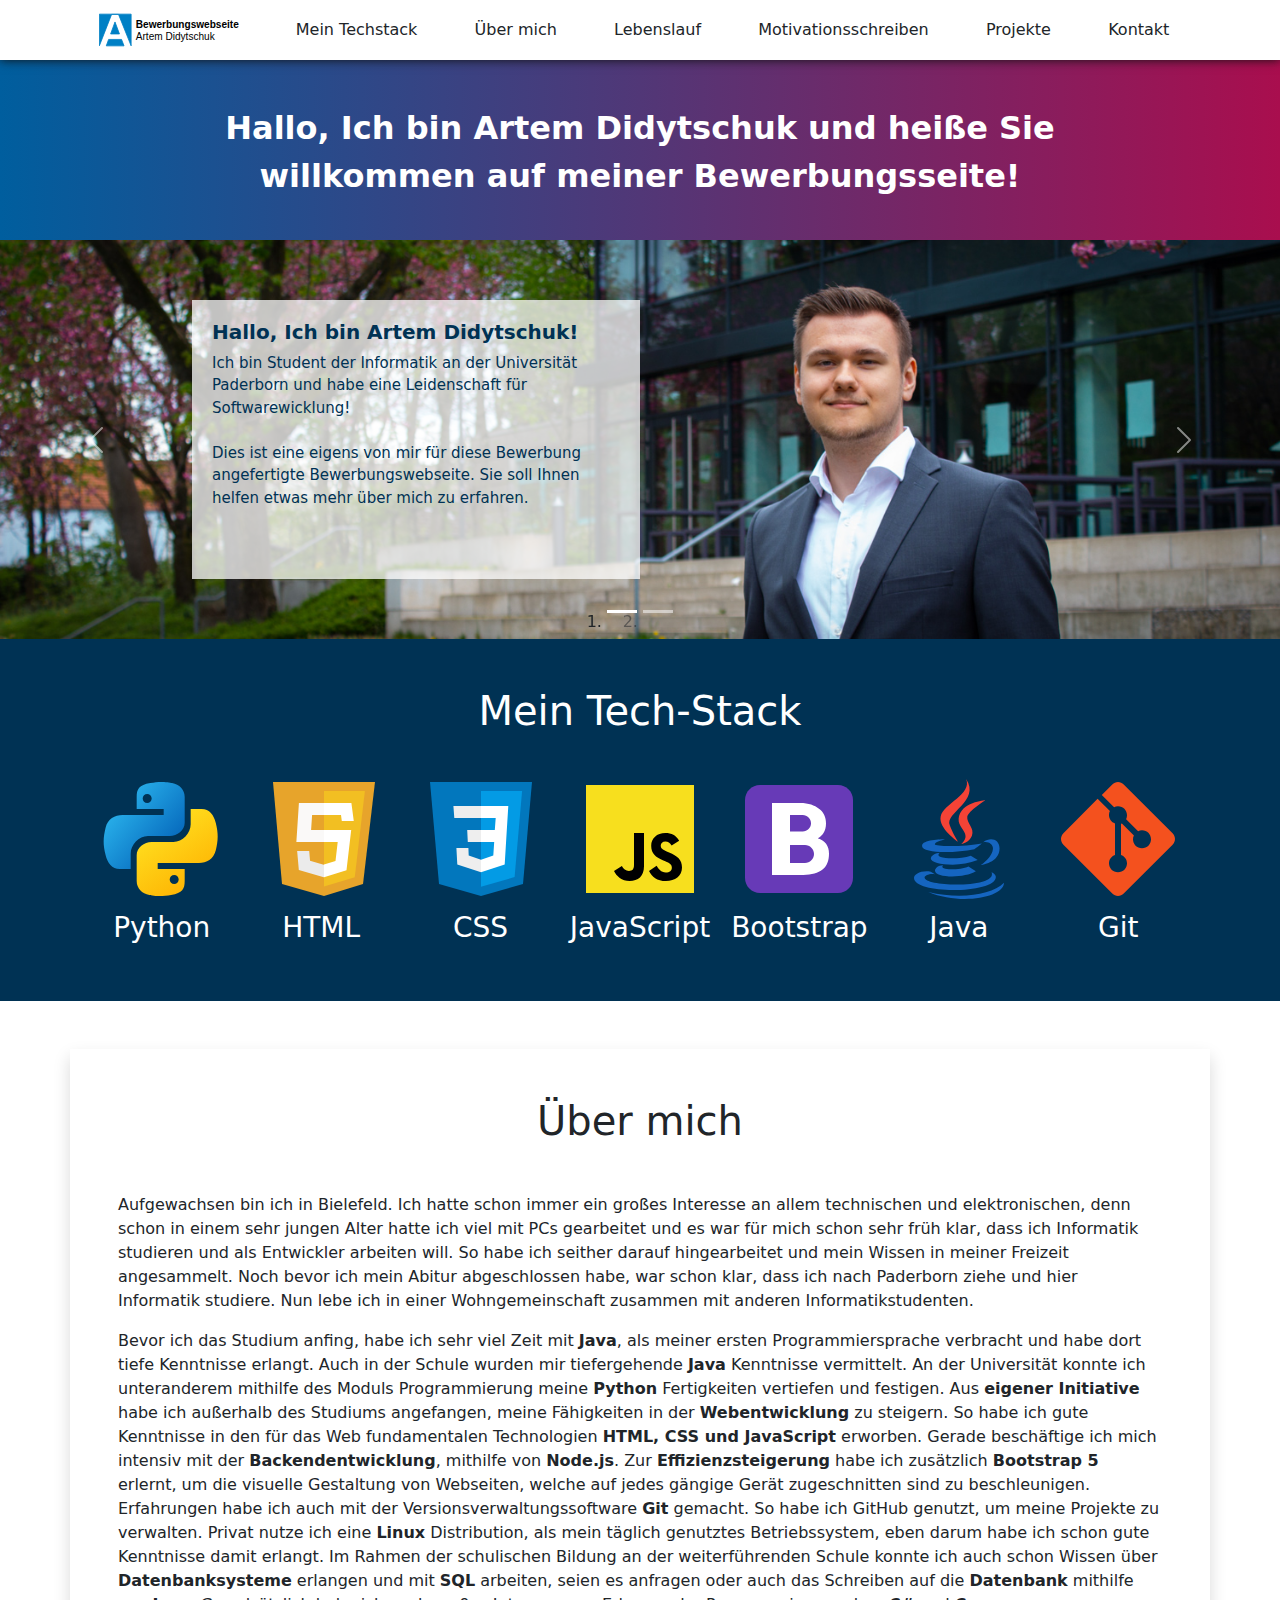
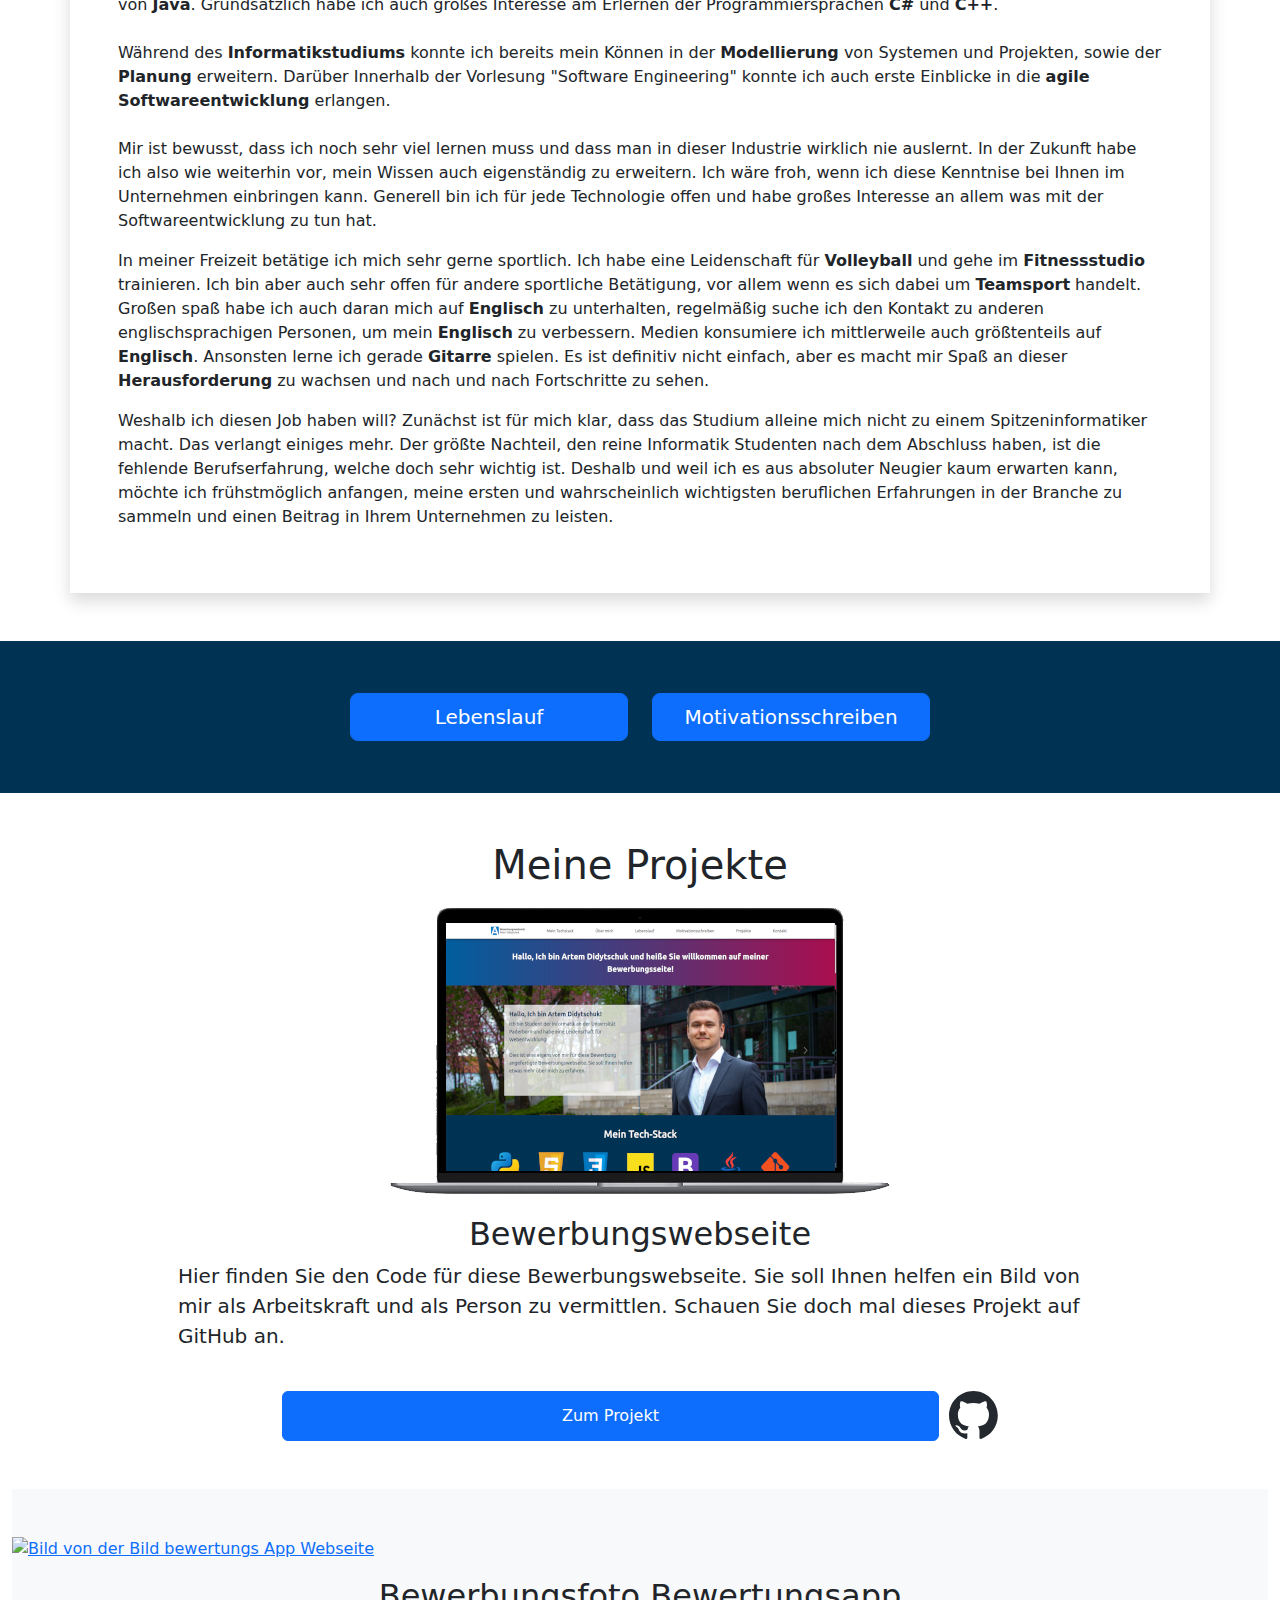
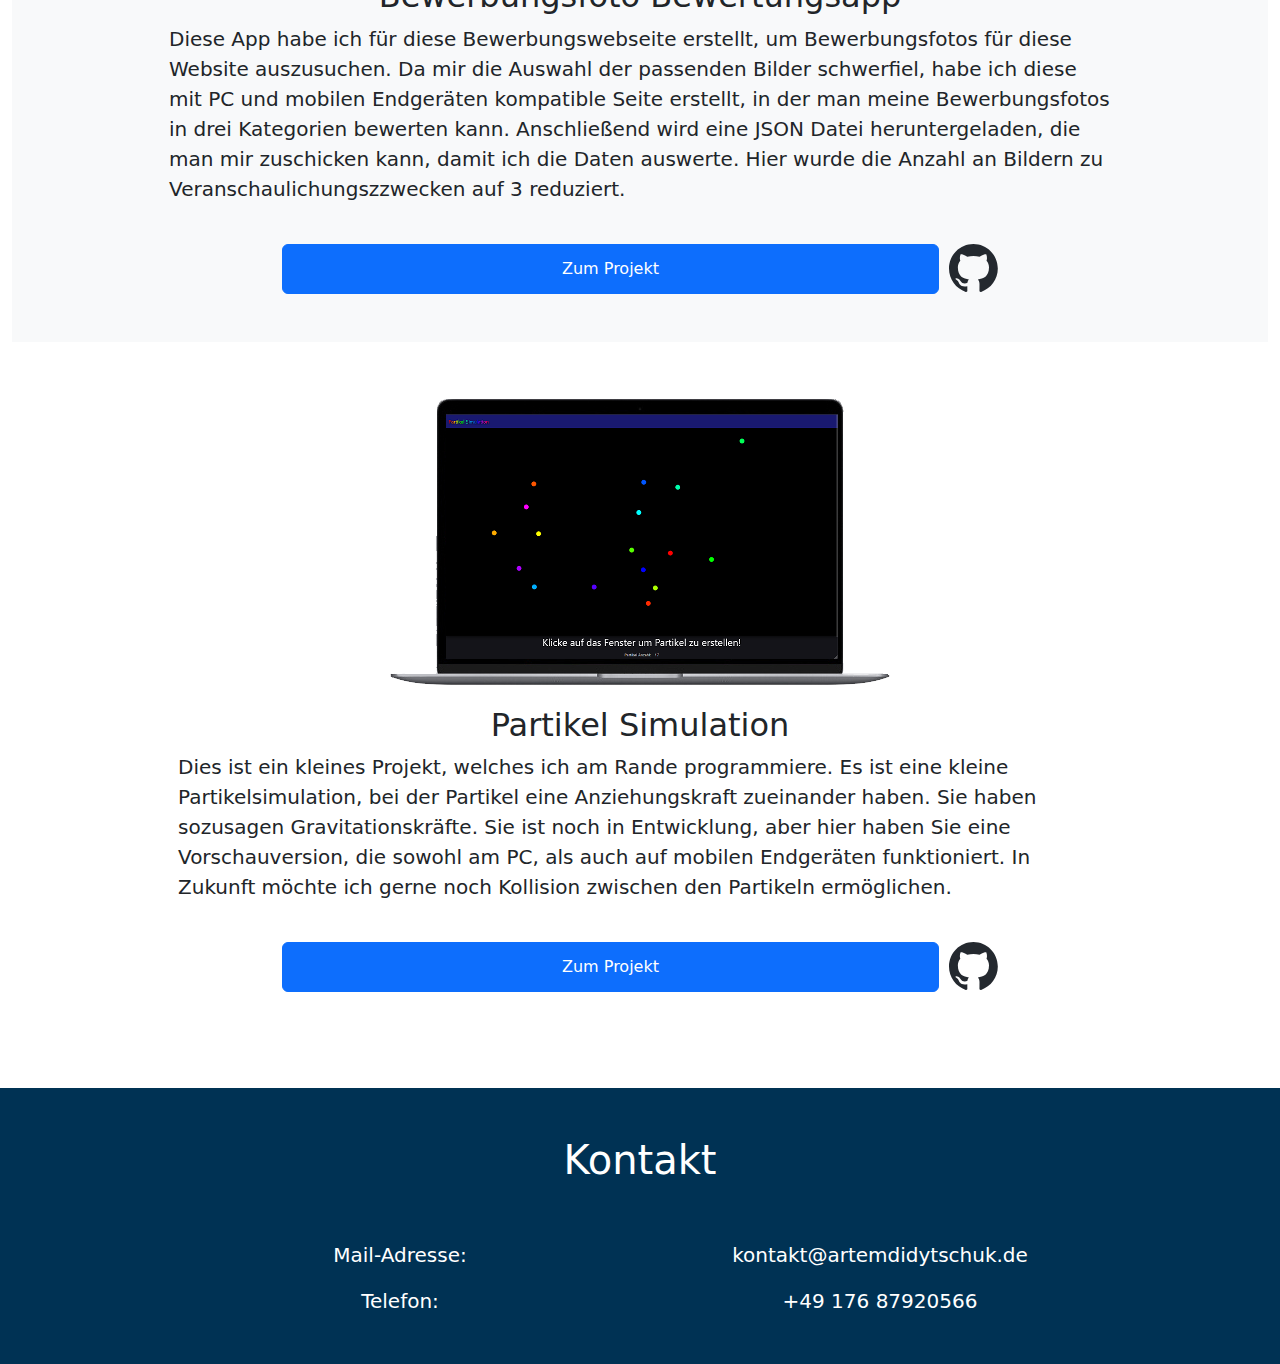
==== commit f8614c54: "changed smartphone size text" ====
--- a/index.html
+++ b/index.html
@@ -119,7 +119,7 @@
                     <div class="container carousel-caption d-none d-xl-block carousel-text">
                         <h3>Hallo, Ich bin Artem Didytschuk!</h3>
                         <p>
-                            Ich bin Student der Informatik an der Universität Paderborn und habe eine Leidenschaft für Webentwicklung!
+                            Ich bin Student der Informatik an der Universität Paderborn und habe eine Leidenschaft für Softwarewicklung!
                             <br>
                             <br>
                             Dies ist eine eigens von mir für diese Bewerbung angefertigte Bewerbungswebseite. 
@@ -151,10 +151,10 @@
                 <div>
                     <h3>Hallo, Ich bin Artem Didytschuk!</h3>
                     <p>
-                        Ich bin Student der Informatik an der Universität Paderborn und habe eine Leidenschaft für Webentwicklung!
+                        Ich bin Student der Informatik an der Universität Paderborn und habe eine Leidenschaft für Softwarewicklung!
                         <br>
                         <br>
-                        Dies ist eine eigens von mir für diese Bewerbung angefertigte Mockup Webseite im Stile der Homepage Ihres Unternehmens. 
+                        Dies ist eine eigens von mir für diese Bewerbung angefertigte Bewerbungswebseite. 
                         Sie soll Ihnen helfen etwas mehr über mich zu erfahren.
                     </p>
                 </div>
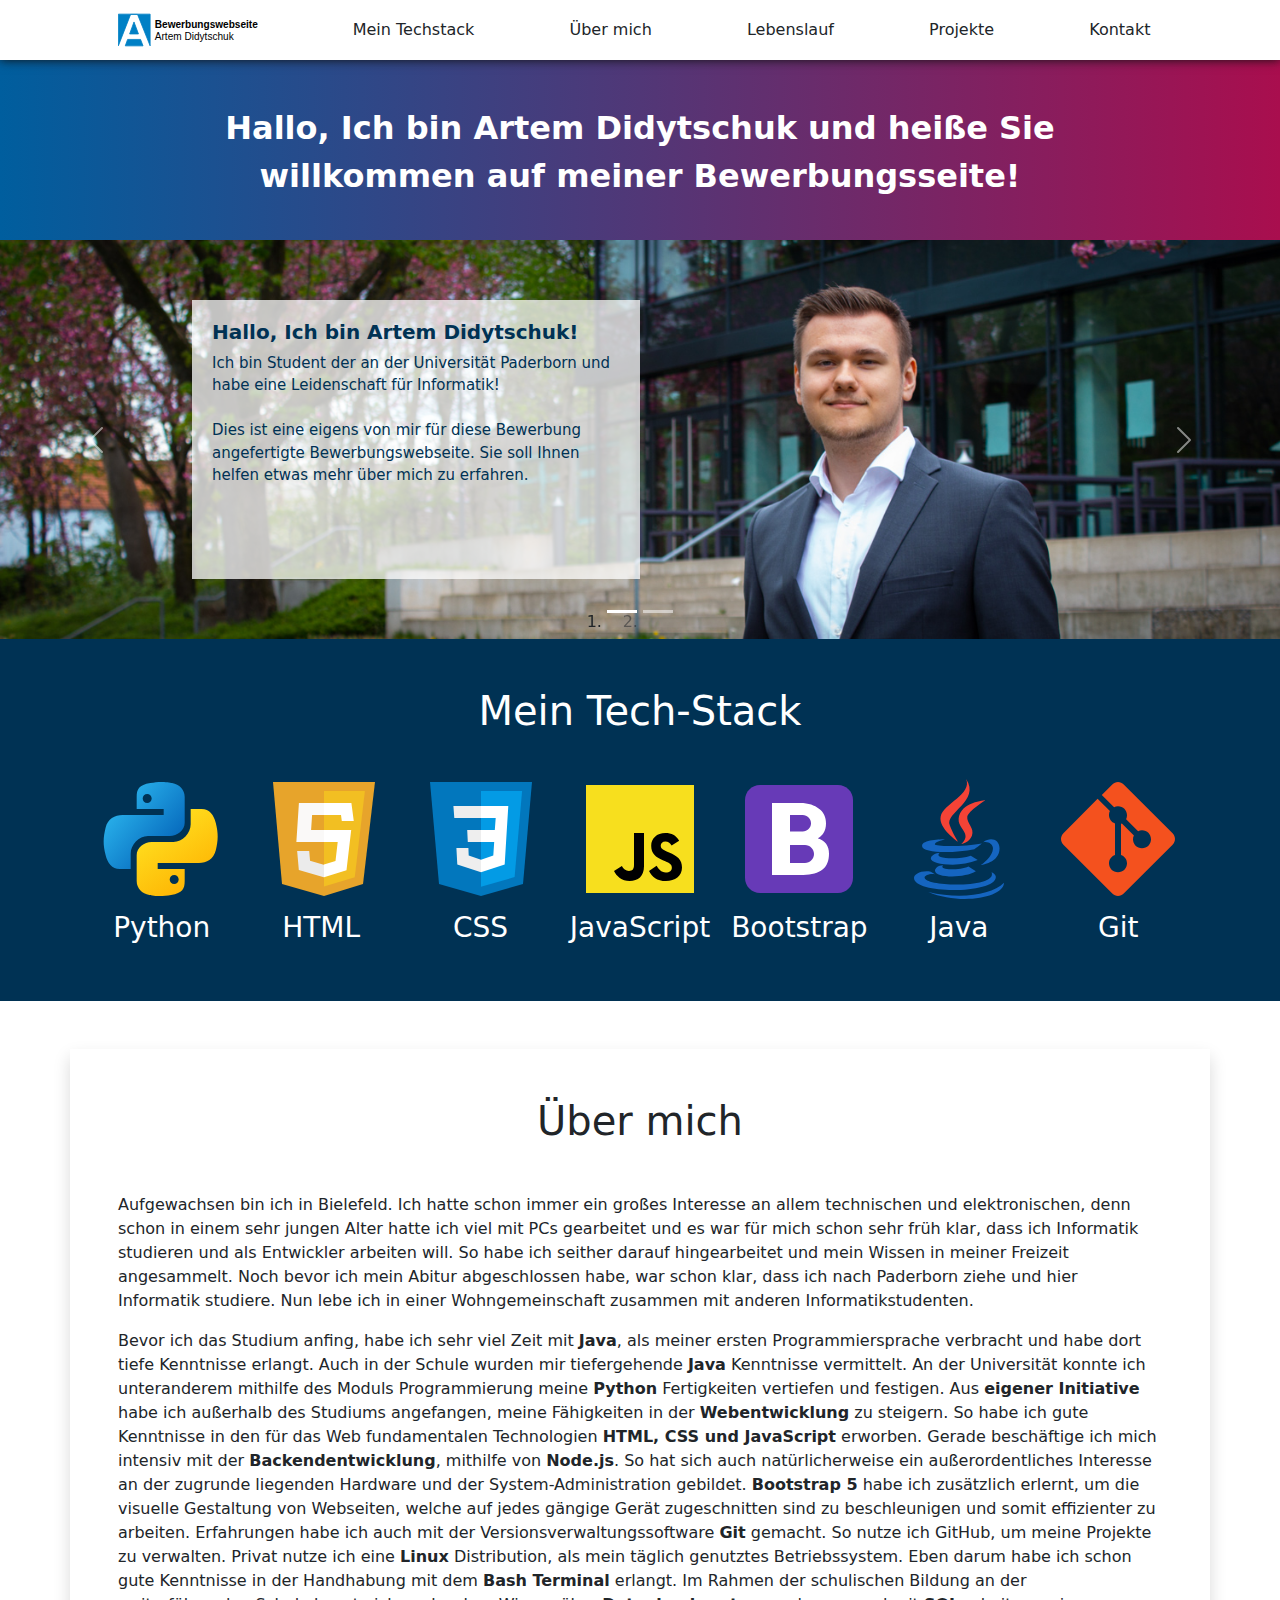
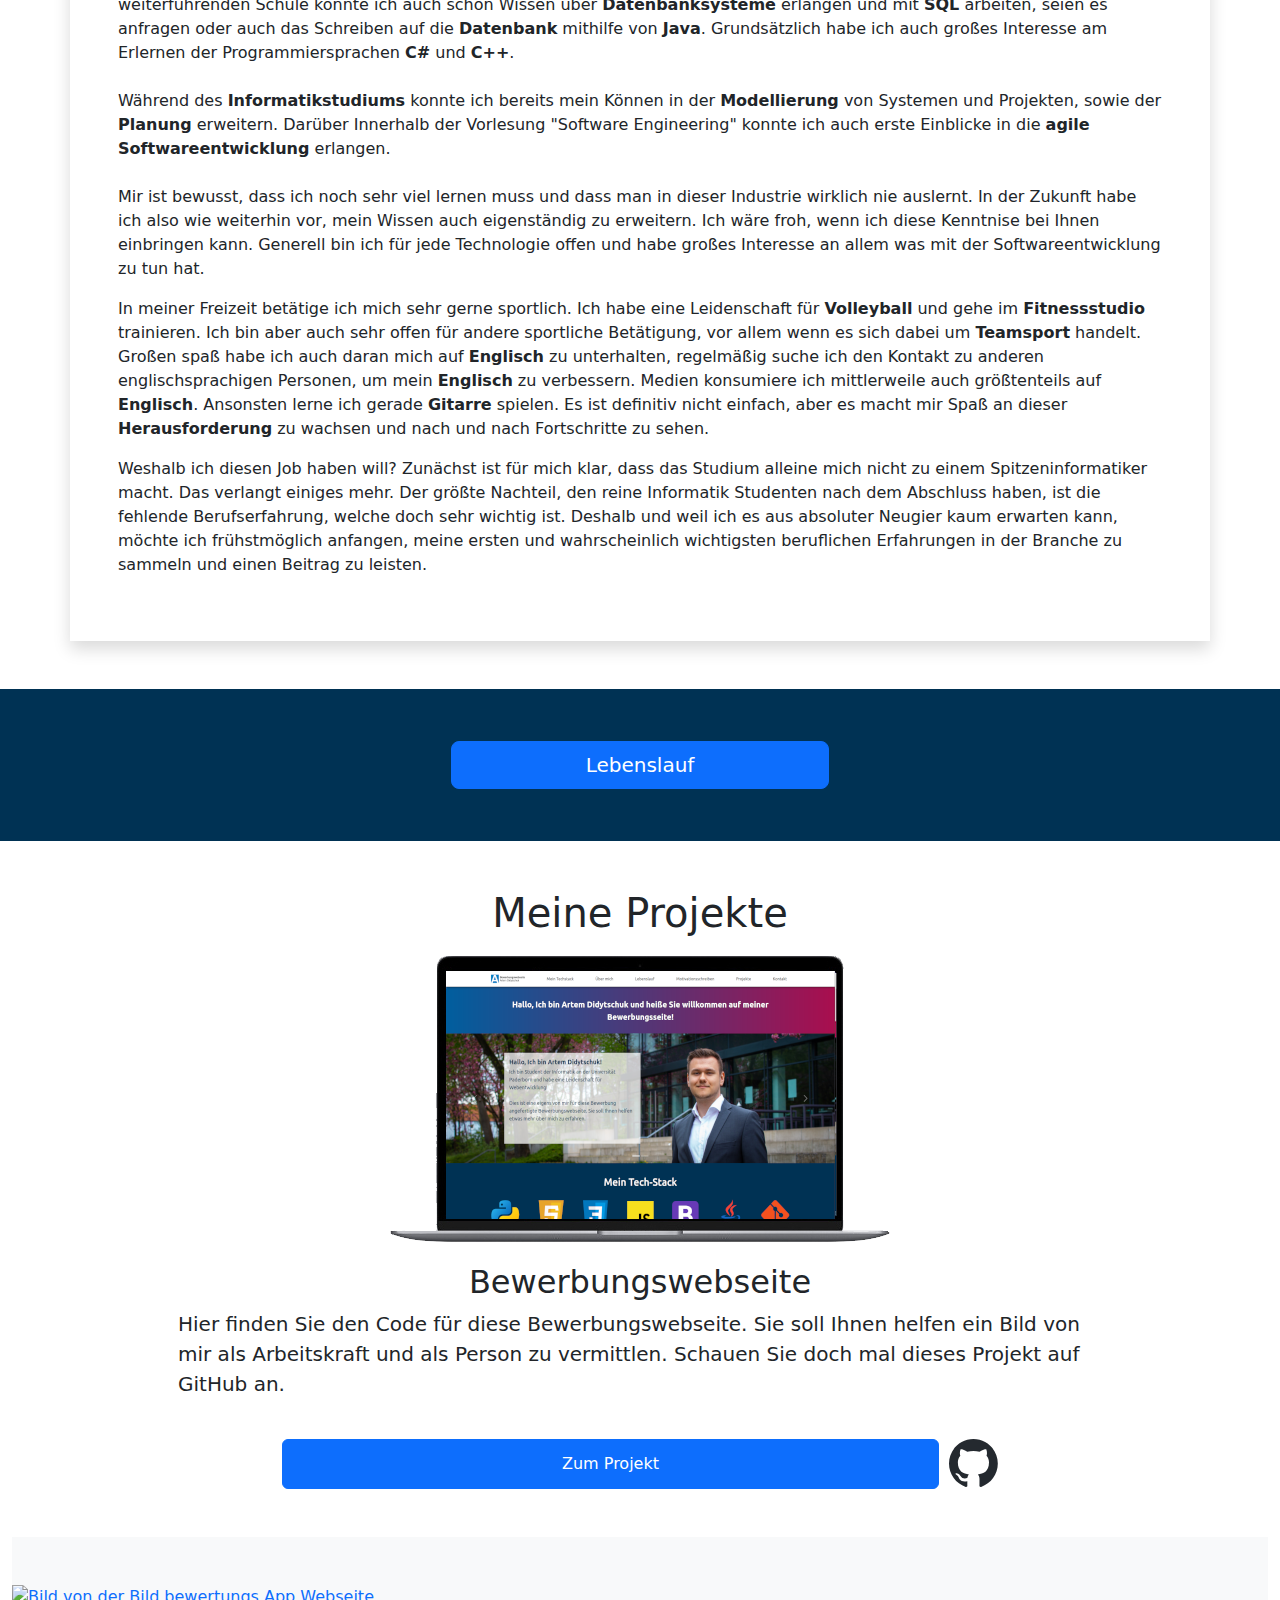
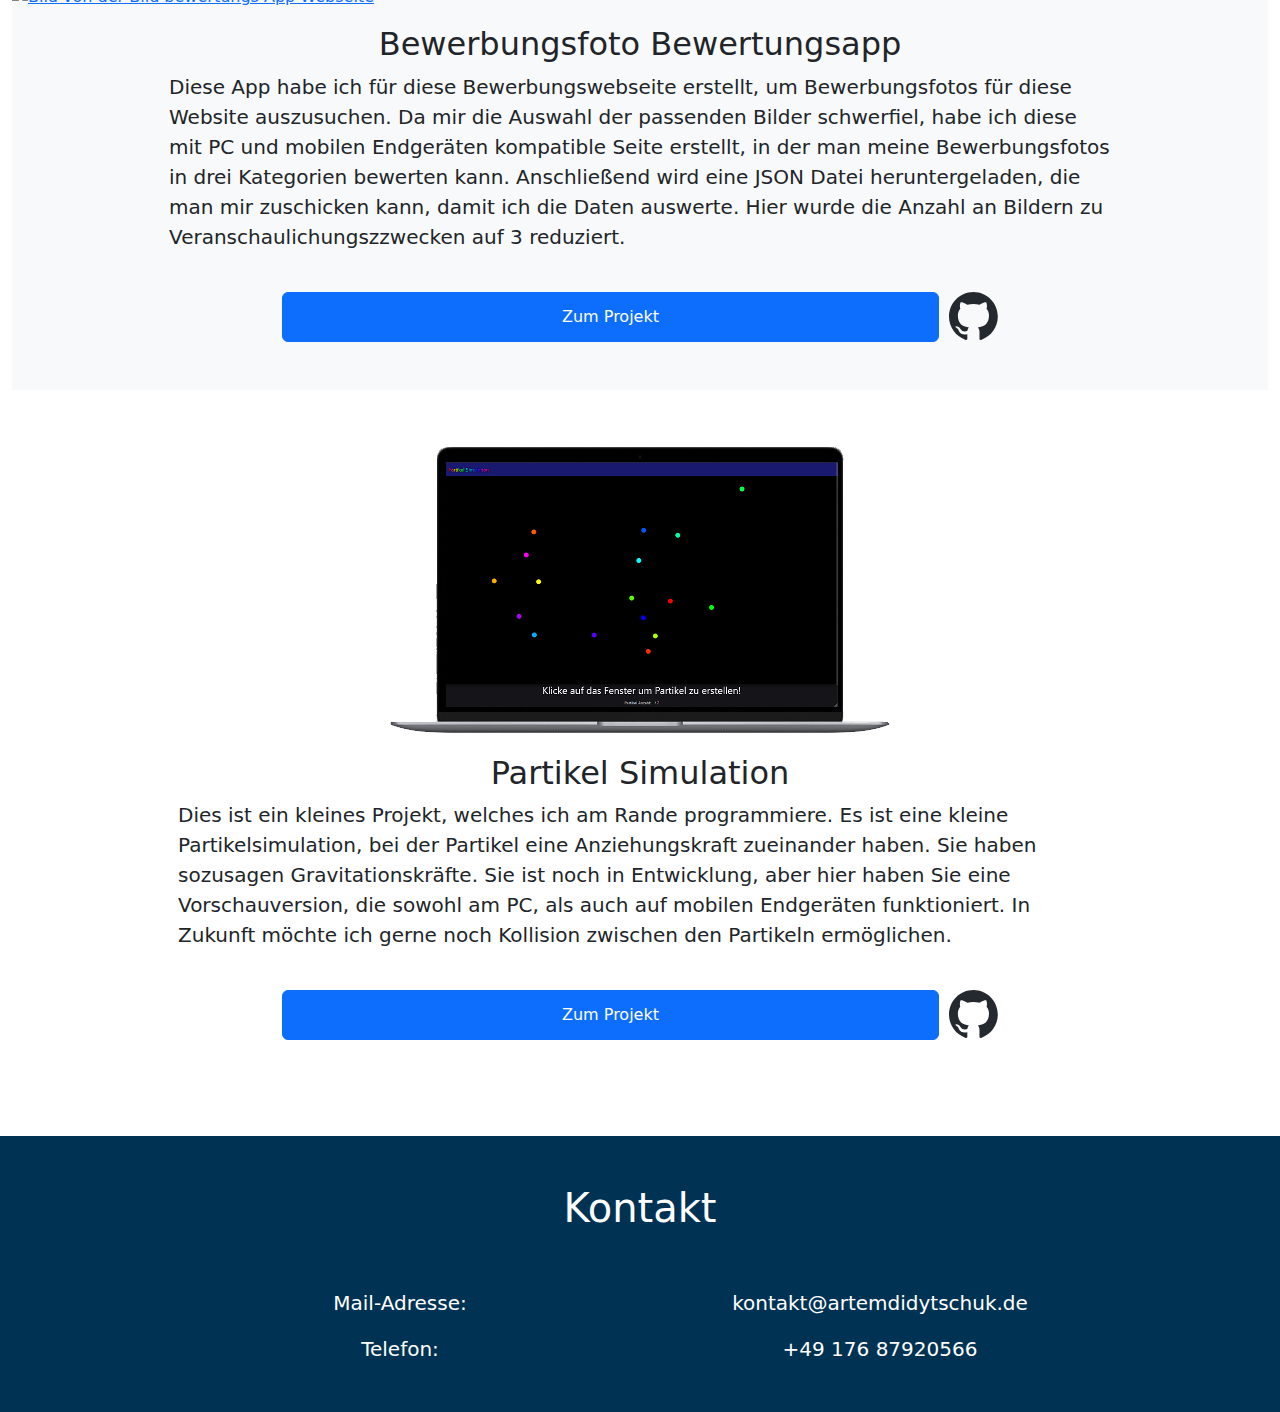
==== commit fed6e768: "navbar changes" ====
--- a/index.html
+++ b/index.html
@@ -37,11 +37,6 @@
                     </div>
                 </li>
                 <li class="nav-item dropdown-trigger">
-                    <a class="nav-link" href="#a-lebenslauf">Motivationsschreiben</a>
-                    <div class="container-fluid customdropdown" >
-                    </div>
-                </li>
-                <li class="nav-item dropdown-trigger">
                     <a class="nav-link" href="#a-projekte">Projekte</a>
                     <div class="container-fluid customdropdown" >
                         <div class="container navbar-expand-sm">
@@ -84,9 +79,6 @@
                     <a class="nav-link" href="#a-lebenslauf">Lebenslauf</a>
                   </li>
                   <li class="nav-item">
-                    <a class="nav-link" href="#a-lebenslauf">Motivationsschreiben</a>
-                  </li>
-                  <li class="nav-item">
                     <a class="nav-link" href="#a-projekte">Projekte</a>
                   </li>
                   <li class="nav-link">
@@ -119,7 +111,7 @@
                     <div class="container carousel-caption d-none d-xl-block carousel-text">
                         <h3>Hallo, Ich bin Artem Didytschuk!</h3>
                         <p>
-                            Ich bin Student der Informatik an der Universität Paderborn und habe eine Leidenschaft für Softwarewicklung!
+                            Ich bin Student der an der Universität Paderborn und habe eine Leidenschaft für Informatik!
                             <br>
                             <br>
                             Dies ist eine eigens von mir für diese Bewerbung angefertigte Bewerbungswebseite. 
@@ -151,7 +143,7 @@
                 <div>
                     <h3>Hallo, Ich bin Artem Didytschuk!</h3>
                     <p>
-                        Ich bin Student der Informatik an der Universität Paderborn und habe eine Leidenschaft für Softwarewicklung!
+                        Ich bin Student der an der Universität Paderborn und habe eine Leidenschaft für Informatik!
                         <br>
                         <br>
                         Dies ist eine eigens von mir für diese Bewerbung angefertigte Bewerbungswebseite. 
@@ -215,9 +207,9 @@
                     Noch bevor ich mein Abitur abgeschlossen habe, war schon klar, dass ich nach Paderborn ziehe und hier Informatik studiere. Nun lebe ich in einer Wohngemeinschaft zusammen mit anderen Informatikstudenten. 
                 </p>
                 <p class="p">
-                    Bevor ich das Studium anfing, habe ich sehr viel Zeit mit <b>Java</b>, als meiner ersten Programmiersprache verbracht und habe dort tiefe Kenntnisse erlangt. Auch in der Schule wurden mir tiefergehende <b>Java</b> Kenntnisse vermittelt. An der Universität konnte ich unteranderem mithilfe des Moduls Programmierung meine <b>Python</b> Fertigkeiten vertiefen und festigen. 
-                    Aus <b>eigener Initiative</b> habe ich außerhalb des Studiums angefangen, meine Fähigkeiten in der <b>Webentwicklung</b> zu steigern. So habe ich gute Kenntnisse in den für das Web fundamentalen Technologien <b>HTML, CSS und JavaScript</b> erworben. Gerade beschäftige ich mich intensiv mit der <b>Backendentwicklung</b>, mithilfe von <b>Node.js</b>. Zur <b>Effizienzsteigerung</b> habe ich zusätzlich <b>Bootstrap 5</b> erlernt, um die visuelle Gestaltung von Webseiten, welche auf jedes gängige Gerät zugeschnitten sind zu beschleunigen. 
-                    Erfahrungen habe ich auch mit der Versionsverwaltungssoftware <b>Git</b> gemacht. So habe ich GitHub genutzt, um meine Projekte zu verwalten. Privat nutze ich eine <b>Linux</b> Distribution, als mein täglich genutztes Betriebssystem, eben darum habe ich schon gute Kenntnisse damit erlangt. Im Rahmen der schulischen Bildung an der weiterführenden Schule konnte ich auch schon Wissen über <b>Datenbanksysteme</b> erlangen und mit <b>SQL</b> arbeiten, seien es anfragen oder auch das Schreiben auf die <b>Datenbank</b> mithilfe von <b>Java</b>. 
+                    Bevor ich das Studium anfing, habe ich sehr viel Zeit mit <b>Java</b>, als meiner ersten Programmiersprache verbracht und habe dort tiefe Kenntnisse erlangt. Auch in der Schule wurden mir tiefergehende <b>Java</b> Kenntnisse vermittelt. An der Universität konnte ich unteranderem mithilfe des Moduls Programmierung meine <b>Python</b> Fertigkeiten vertiefen und festigen.
+                    Aus <b>eigener Initiative</b> habe ich außerhalb des Studiums angefangen, meine Fähigkeiten in der <b>Webentwicklung</b> zu steigern. So habe ich gute Kenntnisse in den für das Web fundamentalen Technologien <b>HTML, CSS und JavaScript</b> erworben. Gerade beschäftige ich mich intensiv mit der <b>Backendentwicklung</b>, mithilfe von <b>Node.js</b>. So hat sich auch natürlicherweise ein außerordentliches Interesse an der zugrunde liegenden Hardware und der System-Administration gebildet. <b>Bootstrap 5</b> habe ich zusätzlich erlernt, um die visuelle Gestaltung von Webseiten, welche auf jedes gängige Gerät zugeschnitten sind zu beschleunigen und somit effizienter zu arbeiten. 
+                    Erfahrungen habe ich auch mit der Versionsverwaltungssoftware <b>Git</b> gemacht. So nutze ich GitHub, um meine Projekte zu verwalten. Privat nutze ich eine <b>Linux</b> Distribution, als mein täglich genutztes Betriebssystem. Eben darum habe ich schon gute Kenntnisse in der Handhabung mit dem <b>Bash Terminal</b> erlangt. Im Rahmen der schulischen Bildung an der weiterführenden Schule konnte ich auch schon Wissen über <b>Datenbanksysteme</b> erlangen und mit <b>SQL</b> arbeiten, seien es anfragen oder auch das Schreiben auf die <b>Datenbank</b> mithilfe von <b>Java</b>. 
                     Grundsätzlich habe ich auch großes Interesse am Erlernen der Programmiersprachen <b>C#</b> und <b>C++</b>.
                     <br>
                     <br>
@@ -226,13 +218,13 @@
 
                     <br>
                     Mir ist bewusst, dass ich noch sehr viel lernen muss und dass man in dieser Industrie wirklich nie auslernt.
-                    In der Zukunft habe ich also wie weiterhin vor, mein Wissen auch eigenständig zu erweitern. Ich wäre froh, wenn ich diese Kenntnise bei Ihnen im Unternehmen einbringen kann. Generell bin ich für jede Technologie offen und habe großes Interesse an allem was mit der Softwareentwicklung zu tun hat.
+                    In der Zukunft habe ich also wie weiterhin vor, mein Wissen auch eigenständig zu erweitern. Ich wäre froh, wenn ich diese Kenntnise bei Ihnen einbringen kann. Generell bin ich für jede Technologie offen und habe großes Interesse an allem was mit der Softwareentwicklung zu tun hat.
                 </p>
                 <p class="p">
                     In meiner Freizeit betätige ich mich sehr gerne sportlich. Ich habe eine Leidenschaft für <b>Volleyball</b> und gehe im <b>Fitnessstudio</b> trainieren. Ich bin aber auch sehr offen für andere sportliche Betätigung, vor allem wenn es sich dabei um <b>Teamsport</b> handelt. Großen spaß habe ich auch daran mich auf <b>Englisch</b> zu unterhalten, regelmäßig suche ich den Kontakt zu anderen englischsprachigen Personen, um mein <b>Englisch</b> zu verbessern. Medien konsumiere ich mittlerweile auch größtenteils auf <b>Englisch</b>. Ansonsten lerne ich gerade <b>Gitarre</b> spielen. Es ist definitiv nicht einfach, aber es macht mir Spaß an dieser <b>Herausforderung</b> zu wachsen und nach und nach Fortschritte zu sehen.
                 </p>
                 <p class="p">
-                    Weshalb ich diesen Job haben will? Zunächst ist für mich klar, dass das Studium alleine mich nicht zu einem Spitzeninformatiker macht. Das verlangt einiges mehr. Der größte Nachteil, den reine Informatik Studenten nach dem Abschluss haben, ist die fehlende Berufserfahrung, welche doch sehr wichtig ist. Deshalb und weil ich es aus absoluter Neugier kaum erwarten kann, möchte ich frühstmöglich anfangen, meine ersten und wahrscheinlich wichtigsten beruflichen Erfahrungen in der Branche zu sammeln und einen Beitrag in Ihrem Unternehmen zu leisten.
+                    Weshalb ich diesen Job haben will? Zunächst ist für mich klar, dass das Studium alleine mich nicht zu einem Spitzeninformatiker macht. Das verlangt einiges mehr. Der größte Nachteil, den reine Informatik Studenten nach dem Abschluss haben, ist die fehlende Berufserfahrung, welche doch sehr wichtig ist. Deshalb und weil ich es aus absoluter Neugier kaum erwarten kann, möchte ich frühstmöglich anfangen, meine ersten und wahrscheinlich wichtigsten beruflichen Erfahrungen in der Branche zu sammeln und einen Beitrag zu leisten.
                     
                 </p>
             </div>
@@ -244,7 +236,6 @@
             <div class="row">
                 <div class="col"></div>
                 <div class="col-sm d-flex"><a href="assets/Lebenslauf Artem Didytschuk.pdf" target="_blank" class="btn btn-lg btn-primary mx-auto btn-lebenslauf w-100 mt-1 mb-1">Lebenslauf</a></div>
-                <div class="col-sm d-flex"><a href="assets/Motivationsschreiben Artem Didytschuk.pdf" target="_blank" class="btn btn-lg btn-primary mx-auto btn-lebenslauf w-100 mt-1 mb-1">Motivationsschreiben</a></div>
                 <div class="col"></div>
             </div>
             
